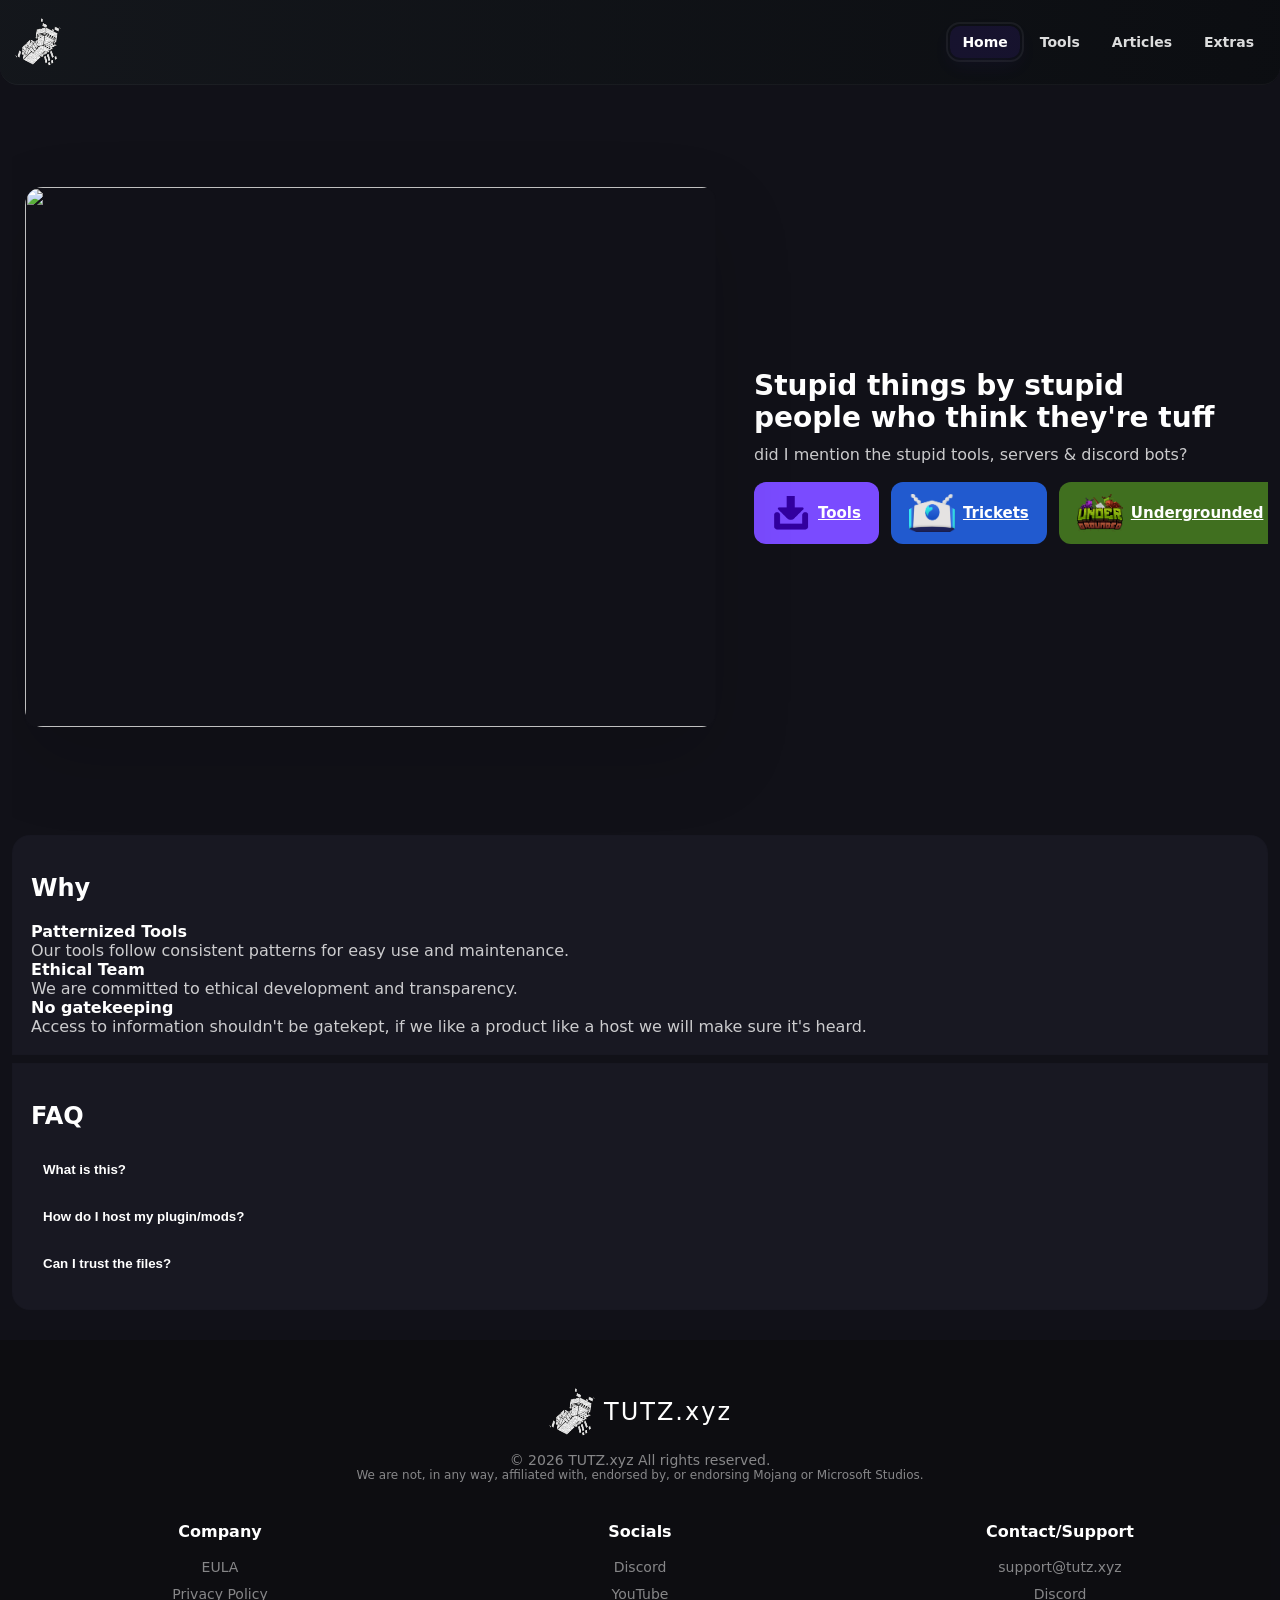
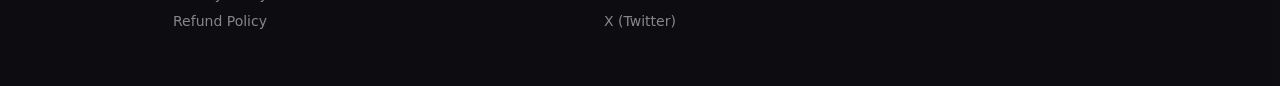
==== index.html @ 3083b808 "we pretend not to vibe code duhhhhhhhh" ====
<!doctype html>
<html lang="en">
<head>
  <meta charset="utf-8" />
  <meta name="viewport" content="width=device-width,initial-scale=1" />
  <title>TUTZ.xyz</title>
  <link rel="stylesheet" href="style.css">
  <link rel="icon" type="image/x-icon" href="img/want.png">
  <script type="importmap">
  {
    "imports": {}
  }
  </script>
</head>
<body>
  <div id="app">
    <nav class="nav">
      <a href="index.html"><img src="/img/wtv8.png" alt="Logo" style="width: 48px; height: 48px;"></a>
      <div class="nav-links">
        <a class="nav-link active" href="index.html">Home</a>
        <a class="nav-link" href="tools.html">Tools</a>
        <a class="nav-link" href="articles.html">Articles</a>
        <a class="nav-link" href="extras.html">Extras</a>
        <!-- Disabled until we get a better implementation in place, but keeping the button here for easy re-enabling once ready
        <button id="theme-toggle" class="theme-toggle" aria-pressed="false" title="Toggle theme">
          <svg width="14" height="14" viewBox="0 0 24 24" fill="none" aria-hidden="true"><path d="M21 12.79A9 9 0 1111.21 3 7 7 0 0021 12.79z" fill="currentColor"/></svg>
        </button> -->
      </div>
    </nav>

    <main class="main">
      <section id="hero-splash" class="splash">
        <div class="splash-inner">
        <div class="splash-media" role="img" aria-label="Showcase image">
          <img src="img/background.png" alt="" style="width:1500px;height:540px;object-fit:cover;object-position:center">
          <div class="splash-overlay"></div>
        </div>
          <div class="splash-text">
            <h1 class="slogan">Stupid things by stupid people who think they're tuff</h1>
            <p class="slogan-sub">did I mention the stupid tools, servers & discord bots?</p>
            <div class="splash-actions">
              <a id="jump-to-search" class="btn btn--purple large" href="tools.html" aria-label="Browse tools"><img src="/img/tools.png" alt="Tools Logo" style="width: 38px; height: 38px; border-radius: 0px;">Tools</a>
              <a id="jump-to-trickets" class="btn btn--trickets large" href="trickets.html" aria-label="Trickets"><img src="/img/trickets.png" alt="Trickets Logo" style="width: 46px; height: 38px; border-radius: 0px;">Trickets</a>
              <a id="jump-to-undergrounded" class="btn btn--undergrounded large" href="undergrounded.html" aria-label="Undergrounded"><img src="/img/undergrounded_logo.png" alt="Undergrounded Logo" style="width: 46px; height: 38px; border-radius: 0px;">Undergrounded</a>
              <!--<a id="splash-arrow" class="arrow-down" href="tools.html" aria-hidden="true" title="Browse plugins">⌄</a> -->
            </div>
          </div>
        </div>
      </section>

      <section class="home-strip" aria-labelledby="home-features" style="width:100%;display:flex;justify-content:center;padding:18px">
        <div style="max-width:1400px;width:100%;display:grid;grid-template-columns:1fr;gap:8px">
          <div class="panel" style="padding:18px; border-radius: 18px 18px 0px 0px;">
            <h2 id="home-features">Why</h2>
            <div class="strong-points">
              <div class="point"><strong>Patternized Tools</strong><div class="muted">Our tools follow consistent patterns for easy use and maintenance.</div></div>
              <div class="point"><strong>Ethical Team</strong><div class="muted">We are committed to ethical development and transparency.</div></div>
              <div class="point"><strong>No gatekeeping</strong><div class="muted">Access to information shouldn't be gatekept, if we like a product like a host we will make sure it's heard.</div></div>
            </div>
          </div>

          <div class="panel faq" style="padding:18px; border-radius: 0px 0px 18px 18px;">
            <h2 id="home-features">FAQ</h2>
            <div class="faq-list">
              <div class="faq-item">
                <button class="faq-q" aria-expanded="false">What is this?</button>
                <div class="faq-a muted">A centralized webpage with tools for developing TUTZ.</div>
              </div>
              <div class="faq-item">
                <button class="faq-q" aria-expanded="false">How do I host my plugin/mods?</button>
                <div class="faq-a muted">As of now only official plugins & mods are supported.</div>
              </div>
              <div class="faq-item">
                <button class="faq-q" aria-expanded="false">Can I trust the files?</button>
                <div class="faq-a muted">We attempt to verify all plugins before they are published, but recommend checking the source and verifying checksums.</div>
              </div>
            </div>
          </div>
        </div>
      </section>

    </main>

  <footer style="background-color: #04040652; color: #fff; padding: 48px 20px; text-align: center;">
    <div style="max-width: 1200px; margin: 0 auto;">
      <div style="text-align: center; width: 100%; margin-bottom: 24px;">
        <div style="display: flex; align-items: center; justify-content: center; gap: 8px; margin-bottom: 16px;">
          <img src="/img/wtv8.png" alt="Logo" style="width: 48px; height: 48px;">
          <span style="font-size: 24px; letter-spacing: 2px; color: #fff;">TUTZ.xyz</span>
        </div>
        <div style="color: rgba(255, 255, 255, 0.5); font-size: 14px;">© 2026 TUTZ.xyz All rights reserved.</div>
        <div style="color: rgba(255, 255, 255, 0.5); font-size: 12px;">We are not, in any way, affiliated with, endorsed by, or endorsing Mojang or Microsoft Studios.</div>
      </div>

      <div style="display: flex;flex-wrap: nowrap;gap: 60px;text-align: center;align-content: stretch;flex-direction: row;">
        <div style="text-align: center; width: 100%;">
          <h3 style="margin-bottom: 16px; font-size: 16px; color: #fff;">Company</h3>
          <ul style="list-style: none; padding: 0; margin: 15px 0 0 0; text-align: center;">
            <li style="margin-bottom: 8px;"><a href="https://eula.tutz.xyz" style="color: rgba(255, 255, 255, 0.5); text-decoration: none; font-size: 14px;">EULA</a></li>
            <li style="margin-bottom: 8px;"><a href="https://eula.tutz.xyz" style="color: rgba(255, 255, 255, 0.5); text-decoration: none; font-size: 14px;">Privacy Policy</a></li>
            <li style="margin-bottom: 8px;"><a href="/legal/refund" style="color: rgba(255, 255, 255, 0.5); text-decoration: none; font-size: 14px;">Refund Policy</a></li>
          </ul>
        </div>
        
        <div style="text-align: center; width: 100%;">
          <h3 style="margin-bottom: 16px; font-size: 16px; color: #fff;">Socials</h3>
          <ul style="list-style: none; padding: 0; margin: 15px 0 0 0; text-align: center;">
            <li style="margin-bottom: 8px;"><a href="https://discord.tutz.xyz" style="color: rgba(255, 255, 255, 0.5); text-decoration: none; font-size: 14px;">Discord</a></li>
            <li style="margin-bottom: 8px;"><a href="https://www.youtube.com/@tutzxyz" style="color: rgba(255, 255, 255, 0.5); text-decoration: none; font-size: 14px;">YouTube</a></li>
            <li style="margin-bottom: 8px;"><a href="https://x.com/tutzxyz" style="color: rgba(255, 255, 255, 0.5); text-decoration: none; font-size: 14px;">X (Twitter)</a></li>
          </ul>
        </div>
        <div style="text-align: center; width: 100%;">
          <h3 style="margin-bottom: 16px; font-size: 16px; color: #fff;">Contact/Support</h3>
          <ul style="list-style: none; padding: 0; margin: 15px 0 0 0; text-align: center;">
            <!-- support@tutz.xyz -->
            <li style="margin-bottom: 8px;"><a href="mailto:support@tutz.xyz" style="color: rgba(255, 255, 255, 0.5); text-decoration: none; font-size: 14px;">support@tutz.xyz</a></li>
            <li style="margin-bottom: 8px;"><a href="https://discord.tutz.xyz" style="color: rgba(255, 255, 255, 0.5); text-decoration: none; font-size: 14px;">Discord</a></li>
          </ul>
        </div>
      </div>
    </div>
  </footer>

    <!-- plugin detail modal -->
    <div id="modal" class="modal" aria-hidden="true">
      <div class="modal-inner">
        <button id="modal-close" class="modal-close" aria-label="Close">✕</button>
        <div id="modal-body"></div>
      </div>
    </div>
  </div>

  <script type="module" src="app.js"></script>
  <script>
    // ensure FAQ buttons have accessible toggle behavior on the landing page
    document.addEventListener('DOMContentLoaded', () => {
      document.querySelectorAll('.faq-q').forEach(btn=>{
        const ans = btn.nextElementSibling;
        if(ans) ans.style.display = 'none';
        btn.addEventListener('click', ()=>{
          const expanded = btn.getAttribute('aria-expanded') === 'true';
          btn.setAttribute('aria-expanded', expanded ? 'false' : 'true');
          if(ans) ans.style.display = expanded ? 'none' : 'block';
        });
      });
    });
  </script>
</body>
</html>
---- style.css ----
body.light-mode {
	--bg: #111118;
	--panel: #181822;
	--text-main: #fff;
	--muted-text: rgba(255, 255, 255, 0.78);
	--card-bg: #11161b;
	--card-contrast-bg: #141922;
	--plugin-card-bg: #171724;
	--stroke: rgba(255, 255, 255, 0.06);
	--input-bg: rgba(0, 0, 0, 0.03);
	--input-border: rgba(255, 255, 255, 0.06);
	--purple-accent: #7a4bff;
	--focus-ring: rgba(122, 75, 255, 0.12);
}

body.dark-mode {
	--bg: #0a0a0e;
	--panel: #04040652;
	--text-main: #fff;
	--muted-text: rgba(255, 255, 255, 0.78);
	--card-bg: #11161b;
	--card-contrast-bg: #141922;
	--plugin-card-bg: #04040652;
	--stroke: rgba(255, 255, 255, 0.06);
	--input-bg: rgba(0, 0, 0, 0.03);
	--input-border: rgba(255, 255, 255, 0.06);
	--purple-accent: #7a4bff;
	--focus-ring: rgba(122, 75, 255, 0.12);
	/* --bg: #fff;
	--panel: #f4f4f8;
	--text-main: #181a20;
	--muted-text: #55606a;
	--card-bg: #f8fafd;
	--card-contrast-bg: #eaf3fb;
	--plugin-card-bg: #f0f6fa;
	--stroke: rgba(0,0,0,0.06);
	--input-bg: #fff;
	--input-border: #dcdfe2;
	--purple-accent: #ff9c4b;  /* Changed to orange 
	--orange-accent: #ff9c4b;
	--focus-ring: rgba(255,152,0,0.12);
	--line-height: 1.5; */
}

html,
body,
body {
	margin: 0;
	font-family: Inter, ui-sans-serif, system-ui, -apple-system, "Segoe UI", Roboto, Arial;
	background: var(--bg);
	color: var(--text-main);
	display: flex;
	flex-direction: column;
}

::-webkit-scrollbar {
	width: 5px
}

::-webkit-scrollbar-track {
	background: transparent
}

::-webkit-scrollbar-thumb {
	background: var(--purple-accent);
	border-radius: 12px;
	border: 1.5px solid #865ff3;
}

html {
	scrollbar-color: var(--purple-accent) #181a20;
}

.nav {
	height: 56px;
	display: flex;
	align-items: center;
	justify-content: space-between;
	padding: 14px;
	background: linear-gradient(90deg, rgba(20, 23, 28, 0.98), rgba(12, 14, 18, 0.98));
	border-bottom: 1px solid rgba(255, 255, 255, 0.04);
	position: sticky;
	backdrop-filter: blur(6px);
	border-radius: 0px 0px 18px 18px;
	z-index: 1000;
	top: 0;
	transition: 0.3s ease-out;
}

.nav.invisible {
	border-radius: 18px 18px 18px 18px;
	transform: scale(0);
}

body.dark-mode .nav {
	background: linear-gradient(90deg, #fff 0%, #eaf3fb 100%);
	border-bottom: 1px solid #dcdfe2;
}

body.dark-mode .plugin-card {
	background: var(--plugin-card-bg);
	color: #181a20;
	border: 1px solid #dcdfe2;
}
body.dark-mode .plugin-card .description {
	color: #000 !important;
}
body.dark-mode .plugin-card h4 {
	color: var(--orange-accent) !important;
}
body.dark-mode .plugin-card .tag {
	color: #000 !important;
}
body.dark-mode .plugin-card .tag::before {
	background: var(--orange-accent) !important;
}
body.dark-mode .plugin-card .icon {
	background: var(--orange-accent) !important;
}

img {
	display: block;
	height: auto;
	border-radius: 18px;
}

.logo {
	width: 54px;
	height: 54px;
	border-radius: 8px;
	/* background: linear-gradient(135deg, #1f2933, #0f1720); */
	background: transparent;
	display: flex;
	align-items: center;
	justify-content: center;
	font-weight: 700;
	color: #fff;
	font-size: 16px;
	/* box-shadow: 0 6px 18px rgba(0, 0, 0, 0.45) */
}

.nav-links {
	display: flex;
	gap: 8px;
	align-items: center
}

.nav-link {
	color: rgba(255, 255, 255, 0.86);
	text-decoration: none;
	padding: 8px 12px;
	border-radius: 10px;
	font-weight: 600;
	font-size: 14px;
	transition: all .12s ease;
	display: inline-flex;
	align-items: center;
	gap: 8px
}

.nav-link:hover {
	color: #fff;
	background: rgba(122, 75, 255, 0.06)
}

.nav-link.active {
	color: #fff;
	background: rgba(91, 43, 230, 0.12);
	box-shadow: 0 8px 20px rgba(91, 43, 230, 0.06);
	outline: 2px solid rgba(255, 255, 255, 0.06);
	outline-offset: 2px
}

/* Main layout */
.main {
	margin: 12px;
	display: flex;
	align-items: center;
	overflow: hidden;
	flex-direction: column;
	flex-wrap: nowrap;
}

/* Hero / splash */
/* Hero / splash */
.splash {
	position: relative;
	top: 0;
	left: 0;
	width: 100%;
	height: 80vh;
	display: flex;
	align-items: center;
	justify-content: center;
	padding: 12px;
	box-sizing: border-box;
}
.splash-inner {
	width: 100%;
	max-width: 1400px;
	display: grid;
	grid-template-columns: 1fr 520px;
	gap: 22px;
	align-items: center;
}

.splash-media {
	position: relative;
	width: 100%;
	height: 540px;
	border-radius: 14px;
	background-color: transparent;
	background-size: cover;
	background-position: center;
	box-shadow: 0 30px 80px rgba(0, 0, 0, 0.15);
	border: 1px solid rgba(0, 0, 0, 0.04);
	overflow: hidden;
}

.splash-overlay {
	position: relative;
	top: 0;
	left: 0;
	width: 100%;
	height: 100%;
	background: rgba(0, 0, 0, 0.4);
	pointer-events: none;
	z-index: 2;
}

.splash-text {
	padding: 20px 18px;
	display: flex;
	flex-direction: column;
	gap: 12px;
	align-items: flex-start
}

.slogan {
	font-size: 28px;
	margin: 0;
	color: var(--text-main);
	line-height: 1.12
}

.slogan-sub {
	margin: 0;
	color: var(--muted-text)
}

.splash-actions {
	display: flex;
	gap: 12px;
	align-items: center;
	margin-top: 6px
}

.btn.large {
	padding: 12px 18px;
	font-size: 15px;
	border-radius: 12px;
	display: inline-flex;
	align-items: center;
	gap: 8px
}

/* Arrow CTA */
/* Arrow CTA */
.arrow-down {
	background: transparent;
	border: 0;
	color: var(--muted-text);
	font-size: 28px;
	cursor: pointer;
	transition: transform .25s
}

.arrow-down:hover {
	transform: translateY(6px);
	color: var(--text-main)
}

/* Panels, cards */
/* Panels, cards, creators, FAQ, footer, buttons, modal, marketplace, search, filters, results, plugin cards, tags, pagination, helpers */
.panel {
	padding: 12px;
	border-radius: 18px;
	background: var(--panel);
	border: 1px solid rgba(0, 0, 0, 0.04)
}

.creator {
	display: flex;
	gap: 10px;
	align-items: center;
	padding: 8px;
	border-radius: 10px;
	background: var(--card-contrast-bg);
	border: 1px solid rgba(0, 0, 0, 0.04)
}

.creator .avatar {
	width: 40px;
	height: 40px;
	border-radius: 8px;
	background: var(--purple-accent);
	display: inline-block
}

.faq .faq-item {
	border-radius: 10px;
	overflow: hidden;
	margin-bottom: 8px;
	background: transparent
}

.faq-q {
	width: 100%;
	text-align: left;
	background: transparent;
	border: 0;
	padding: 12px;
	font-weight: 700;
	color: var(--text-main);
	cursor: pointer;
	display: flex;
	align-items: center;
	justify-content: space-between;
	gap: 12px;
	transition: background .12s ease, color .12s ease;
}

.faq-q[aria-expanded="true"] {
	background: rgba(122, 75, 255, 0.06);
	color: var(--text-main)
}

.faq-a {
	padding: 12px;
	border-top: 1px solid var(--stroke);
	display: none;
	color: var(--muted-text);
	font-size: 14px;
	background: transparent
}

.footer {
	height: 56px;
	display: flex;
	align-items: center;
	justify-content: center;
	color: var(--muted-text);
	font-size: 13px;
	border-top: 1px solid rgba(0, 0, 0, 0.04)
}

.btn {
	padding: 8px 12px;
	border-radius: 10px;
	border: 0;
	background: transparent;
	color: var(--muted-text);
	cursor: pointer
}

.btn.btn--trickets {
	background: #215acf;
	color: #fff;
	font-weight: 700;
}

.btn.btn--undergrounded {
	background: #406F1F;
	color: #fff;
	font-weight: 700;
}

body.dark-mode .btn--purple {
	background: var(--orange-accent);
	color: #fff;
	font-weight: 700;
}

.btn.icon {
	width: 42px;
	height: 42px;
	padding: 0;
	display: inline-flex;
	align-items: center;
	justify-content: center;
	border-radius: 10px;
	color: var(--purple-accent)
}

.btn.icon svg {
	stroke: currentColor;
	fill: none
}

.modal {
	position: fixed;
	inset: 0;
	display: none;
	align-items: center;
	justify-content: center;
	background: rgba(0, 0, 0, 0.6);
	z-index: 40
}

.modal[aria-hidden="false"] {
	display: flex
}

.modal-inner {
	background: var(--panel);
	padding: 16px;
	border-radius: 12px;
	/*min-width: 320px;
	max-width: 720px;
	max-height: 80vh; */
	overflow: auto;
	box-shadow: 0 10px 40px rgba(0, 0, 0, 0.15)
}

.modal-close {
	position: absolute;
	right: 18px;
	top: 18px;
	background: transparent;
	border: 0;
	color: var(--muted-text);
	font-size: 18px;
	cursor: pointer
}

.search-panel {
	padding: 12px;
	border-radius: 12px;
	background: var(--panel);
	border: 1px solid var(--input-border)
}

.search-row {
	display: flex;
	gap: 8px;
	align-items: center
}

.search-row input,
.filters input,
.filters select {
	background: var(--input-bg);
	border: 1px solid var(--input-border);
	color: var(--text-main);
	padding: 10px 12px;
	border-radius: 10px;
	outline: none;
	font-size: 14px;
	transition: box-shadow .12s ease, border-color .12s ease;
	-webkit-appearance: none;
	appearance: none
}

body.light-mode .search-row input,
body.light-mode .filters input,
body.light-mode .filters select {
	background: var(--input-bg);
	color: #fff;
	border: 1px solid var(--input-border);
}
body.dark-mode .search-row input,
body.dark-mode .filters input,
body.dark-mode .filters select {
  background: #fff;
  color: #181a20;
  border: 1px solid var(--input-border);
}

.search-row input::placeholder,
.filters input::placeholder {
	color: var(--purple-accent)
}
body.light-mode .search-row input::placeholder,
body.light-mode .filters input::placeholder {
	color: #cdc4d6;
	opacity: 1;
}
body.dark-mode .search-row input::placeholder,
body.dark-mode .filters input::placeholder {
	color: #181a20;
	opacity: 1;
}

.search-row input:focus,
.filters select:focus,
.filters input:focus {
	box-shadow: 0 6px 18px var(--focus-ring);
	border-color: var(--purple-accent)
}

.filters {
	display: flex;
	flex-wrap: wrap;
	gap: 10px;
	margin-top: 12px
}

.filters label {
	display: flex;
	align-items: center;
}
body.light-mode .filters label {
	color: #cdc4d6;
}
body.dark-mode .filters label {
  color: #181a20;
	gap: 8px;
	color: var(--text-main);
	font-weight: 600;
	font-size: 13px
}

.filters label select,
.filters label input {
	min-width: 120px
}

.filters label input {
	padding: 8px 10px
}

#plugins-list.grid {
	display: grid;
	grid-template-columns: repeat(2, minmax(0, 1fr));
	gap: 2rem;
	margin-top: 6px;
	align-items: start;
	justify-items: stretch
}

#blogs-list.grid {
	display: grid;
	gap: 1rem;
	align-items: start;
	justify-items: stretch
}

.plugin-card {
	background: var(--plugin-card-bg);
	border: 1px solid var(--stroke);
	padding: 16px;
	border-radius: 14px;
	box-shadow: 0 8px 20px rgba(0, 0, 0, 0.12);
	display: flex;
	gap: 16px;
	align-items: flex-start;
	min-height: 220px;
	width: 100%;
	max-width: 100%;
	font-size: 1rem;
	line-height: 1.5;
	overflow: hidden;
	color: var(--text-main);
	position: relative;
}

.plugin-card {
	background: var(--plugin-card-bg);
	border: 1px solid var(--stroke);
	padding: 16px;
	border-radius: 14px;
	box-shadow: 0 8px 20px rgba(0, 0, 0, 0.12);
	display: flex;
	gap: 16px;
	align-items: flex-start;
	min-height: 220px;
	width: 100%;
	max-width: 100%;
	font-size: 1rem;
	line-height: 1.5;
	overflow: hidden;
	color: var(--text-main);
	position: relative;
}

.plugin-card .card-header {
	display: flex;
	align-items: center;
	justify-content: space-between;
	gap: 12px
}

.plugin-card h4 {
	margin: 0;
	font-size: 1.15rem;
	line-height: 1.3;
	color: var(--purple-accent);
	white-space: normal;
	max-width: 560px;
	word-break: break-word
}

.plugin-card .author-row {
	display: flex;
	flex-direction: column;
	gap: 4px
}

.plugin-card .author-row .author-link {
	color: var(--purple-accent);
	font-weight: 700;
	text-decoration: none
}

.plugin-card .plugin-id {
	color: rgba(255, 255, 255, 0.85);
	font-size: 0.875rem
}

.plugin-card .tags-wrap {
	height: 25px;
	display: flex;
	gap: 8px;
	align-items: center;
	width: 220px;
	overflow: hidden
}

.plugin-card .description {
	color: rgba(255, 255, 255, 0.9);
	font-size: 1rem;
	line-height: 1.5;
	max-height: 80px;
	overflow: auto;
	width: 100%;
	display: block;
	word-break: break-word
}

.plugin-card:focus-within,
.plugin-card.selected {
	border: 2px solid rgba(91, 43, 230, 0.9);
	box-shadow: 0 12px 36px rgba(91, 43, 230, 0.08)
}

.plugin-card .card-actions {
	display: flex;
	gap: 8px;
	align-items: center;
	justify-content: flex-end;
	margin-top: auto
}

.plugin-card .btn {
	padding: 8px 10px;
	border-radius: 10px;
	color: #fff
}

.plugin-card .btn--purple {
	padding: 8px 12px;
	background: var(--purple-accent);
	color: #fff;
	font-weight: 700
}

.plugin-card .btn.source {
	background: #6b6f76;
	color: #fff;
	border: 1px solid rgba(255, 255, 255, 0.06)
}

.plugin-card .tag {
	border-radius: 999px;
	display: inline-flex;
	align-items: center;
	gap: 6px;
	padding: 4px 8px;
	background: rgba(255, 255, 255, 0.08);
	color: #fff
}

.plugin-card .tag::before {
	content: '';
	width: 8px;
	height: 8px;
	background: #fff;
	border-radius: 50%;
	flex: 0 0 8px;
	opacity: 0.85;
	box-shadow: 0 1px 0 rgba(0, 0, 0, 0.2) inset
}

.pagination {
	display: flex;
	gap: 8px;
	align-items: center;
	justify-content: center;
	margin-top: 12px
}

.page-btn {
	background: transparent;
	border: 1px solid var(--input-border);
	color: var(--muted-text);
	padding: 8px 10px;
	border-radius: 8px;
	cursor: pointer
}

.page-btn.active {
	background: var(--purple-accent);
	color: #fff;
	border-color: transparent;
	box-shadow: 0 10px 30px rgba(122, 75, 255, 0.08)
}

.muted {
	color: var(--muted-text)
}

.small-muted {
	color: var(--muted-text);
	font-size: 13px
}

/* Creators */
.creators-list {
	display: flex;
	flex-direction: column;
	gap: 10px
}

.creator {
	display: flex;
	gap: 10px;
	align-items: center;
	padding: 8px;
	border-radius: 10px;
	background: var(--card-contrast);
	border: 1px solid rgba(0, 0, 0, 0.04)
}

.creator .avatar {
	width: 40px;
	height: 40px;
	border-radius: 8px;
	background: var(--purple-accent);
	display: inline-block
}

/* FAQ styles */
.faq .faq-item {
	border-radius: 10px;
	overflow: hidden;
	margin-bottom: 8px;
	background: transparent
}

.faq-q {
	width: 100%;
	text-align: left;
	background: transparent;
	border: 0;
	padding: 12px;
	font-weight: 700;
	color: var(--text-main);
	cursor: pointer;
	display: flex;
	align-items: center;
	justify-content: space-between;
	gap: 12px;
	transition: background .12s ease, color .12s ease;
}

.faq-q[aria-expanded="true"] {
	background: rgba(122, 75, 255, 0.06);
	color: var(--text-main)
}

.faq-a {
	padding: 12px;
	border-top: 1px solid var(--stroke);
	display: none;
	color: var(--muted-text);
	font-size: 14px;
	background: transparent;
}

/* Footer */
.footer {
	height: 56px;
	display: flex;
	align-items: center;
	justify-content: center;
	color: var(--muted);
	font-size: 13px;
	border-top: 1px solid rgba(0, 0, 0, 0.04)
}

/* Buttons */
.btn {
	padding: 8px 12px;
	border-radius: 10px;
	border: 0;
	background: transparent;
	color: var(--muted);
	cursor: pointer
}

.btn--purple {
	background: var(--purple-accent);
	color: #fff;
	font-weight: 700
}

/* Orange button for dark-mode (white background) */
body.dark-mode .btn--orange {
	background: var(--orange-accent);
	color: #fff;
	font-weight: 700;
}

.btn.icon {
	width: 42px;
	height: 42px;
	padding: 0;
	display: inline-flex;
	align-items: center;
	justify-content: center;
	border-radius: 10px;
	color: var(--purple-accent)
}

.btn.icon svg {
	stroke: currentColor;
	fill: none
}

/* Modal */
.modal {
	position: fixed;
	inset: 0;
	display: none;
	align-items: center;
	justify-content: center;
	background: rgba(0, 0, 0, 0.6);
	z-index: 40
}

.modal[aria-hidden="false"] {
	display: flex
}

.modal-inner {
	background: var(--panel);
	padding: 12px;
	border-radius: 12px;
	/*min-width: 320px;
	max-width: 720px;
	max-height: 80vh;*/
	overflow: auto;
	box-shadow: 0 10px 40px rgba(0, 0, 0, 0.15)
}

.modal-close {
	position: absolute;
	right: 18px;
	top: 18px;
	background: transparent;
	border: 0;
	color: var(--muted);
	font-size: 18px;
	cursor: pointer
}

/* Marketplace layout: left column and responsive adjustments */
#market {
	width: 100%;
	display: flex;
	gap: 18px;
	align-items: flex-start
}

.market-left {
	flex: 1;
	display: flex;
	flex-direction: column;
	gap: 12px;
	padding: 0 2rem;
}

/* Search panel */
.search-panel {
	padding: 12px;
	border-radius: 12px;
	background: var(--panel);
	border: 1px solid var(--input-border)
}

.search-row {
	display: flex;
	gap: 8px;
	align-items: center
}

/* target plain inputs as well as typed inputs so search and provider fields receive styles */
.search-row input,
.search-row input[type="search"],
.filters input,
.filters select {
	background: var(--input-bg);
	border: 1px solid var(--input-border);
	color: var(--text-main);
	padding: 10px 12px;
	border-radius: 10px;
	outline: none;
	font-size: 14px;
	transition: box-shadow .12s ease, border-color .12s ease;
	-webkit-appearance: none;
	appearance: none;
}

.search-row input::placeholder,
.filters input::placeholder {
	color: rgba(9, 18, 26, 0.45)
}

/* darker placeholder for default (light) page */
.search-row input:focus,
.filters select:focus,
.filters input:focus {
	box-shadow: 0 6px 18px var(--focus-ring);
	border-color: var(--purple-accent);
}

/* Search button (kept accessible) */
#search-btn {
	min-width: 84px;
	display: inline-flex;
	align-items: center;
	justify-content: center;
	padding: 10px 12px;
	font-weight: 700
}

/* Filters layout */
.filters {
	display: flex;
	flex-wrap: wrap;
	gap: 10px;
	margin-top: 12px
}

.filters label {
	display: flex;
	align-items: center;
	gap: 8px;
	color: var(--accent-text);
	font-weight: 600;
	font-size: 13px
}

.filters label select,
.filters label input {
	min-width: 120px
}

.filters label input {
	padding: 8px 10px
}

/* Results header and controls */
#plugins-controls {
	display: flex;
	align-items: center;
	justify-content: space-between;
	gap: 12px
}

#results-count {
	color: var(--muted);
	font-weight: 600
}

/* Plugins grid */
#plugins-list.grid {
	display: grid;
	grid-template-columns: repeat(2, minmax(0, 1fr));
	gap: 2rem;
	margin-top: 6px;
	align-items: start;
	justify-items: stretch
}

.plugin-card {
	background: var(--plugin-card-bg);
	/* solid darker neutral card */
	border: 1px solid var(--stroke);
	padding: 16px;
	border-radius: 14px;
	box-shadow: 0 8px 20px rgba(0, 0, 0, 0.12);
	display: flex;
	gap: 16px;
	align-items: flex-start;
	min-height: 220px;
	width: 100%;
	/*max-width: 100%;*/
	font-size: 1rem;
	line-height: 1.5;
	overflow: hidden;
	color: #ffffff;
	/* ensure text in plugin boxes is white */
	position: relative;
}

.plugin-card .icon {
	width: 64px;
	height: 64px;
	border-radius: 50%;
	/* make icon round */
	object-fit: cover;
	background-color: var(--plugin-card-bg);
}

.plugin-card .card-content {
	display: flex;
	flex-direction: column;
	gap: 8px;
	flex: 1 1 auto;
	min-width: 0;
	overflow: hidden;
}

.plugin-card .card-header {
	display: flex;
	align-items: center;
	justify-content: space-between;
	gap: 12px;
}

.plugin-card h4 {
	margin: 0;
	font-size: 1.15rem;
	/* slightly bigger */
	line-height: 1.3;
	color: var(--purple-accent);
	/* make title purple */
	white-space: normal;
	/* allow wrapping instead of truncation */
	overflow: visible;
	text-overflow: unset;
	/*max-width: 560px;*/
	word-break: break-word;
}

.plugin-card .author-row {
	display: flex;
	flex-direction: column;
	gap: 4px
}

.plugin-card .author-row .author-link {
	color: var(--purple-accent);
	font-weight: 700;
	text-decoration: none
}

.plugin-card .plugin-id {
	color: rgba(255, 255, 255, 0.85);
	font-size: 0.875rem
}

.plugin-card .tags-wrap {
	height: 25px;
	display: flex;
	gap: 8px;
	align-items: center;
	width: 220px;
	/* reduced to fit new card width */
	overflow: hidden;
}

.plugin-card .description {
	color: rgba(255, 255, 255, 0.9);
	font-size: 1rem;
	line-height: 1.5;
	max-height: 80px;
	overflow: auto;
	width: 100%;
	display: block;
	word-break: break-word;
}

/* focus / selection stroke for plugin cards */
.plugin-card:focus-within,
.plugin-card.selected {
	border: 2px solid rgba(91, 43, 230, 0.9);
	/* purple stroke on selection */
	box-shadow: 0 12px 36px rgba(91, 43, 230, 0.08);
}

/* icon solid color (no gradient) */
.plugin-card .icon {
	background: var(--purple-accent);
}

.plugin-card .card-actions {
	display: flex;
	gap: 8px;
	align-items: center;
	justify-content: flex-end;
	margin-top: auto;
}

/* Plugin card actions: give buttons visible color */
.plugin-card .btn {
	padding: 8px 10px;
	border-radius: 10px;
	color: #fff
}

.plugin-card .btn--purple {
	padding: 8px 12px;
	background: var(--purple-accent);
	color: #fff;
	font-weight: 700
}

.plugin-card .btn.source {
	background: #6b6f76;
	color: #fff;
	border: 1px solid rgba(255, 255, 255, 0.06)
}

/* round marker for tags */
.plugin-card .tag {
	border-radius: 999px;
	display: inline-flex;
	align-items: center;
	gap: 6px;
	padding: 4px 8px;
	background: rgba(255, 255, 255, 0.08);
	color: #fff;
}

.plugin-card .tag::before {
	content: '';
	width: 8px;
	height: 8px;
	background: #fff;
	border-radius: 50%;
	flex: 0 0 8px;
	opacity: 0.85;
	box-shadow: 0 1px 0 rgba(0, 0, 0, 0.2) inset;
}

/* Pagination */
.pagination {
	display: flex;
	gap: 8px;
	align-items: center;
	justify-content: center;
	margin-top: 12px
}

.page-btn {
	background: transparent;
	border: 1px solid var(--input-border);
	color: var(--muted);
	padding: 8px 10px;
	border-radius: 8px;
	cursor: pointer
}

.page-btn.active {
	background: var(--purple-accent);
	color: #fff;
	border-color: transparent;
	box-shadow: 0 10px 30px rgba(122, 75, 255, 0.08)
}

/* small helpers */
.muted {
	color: var(--muted-text)
}

.small-muted {
	color: var(--muted-text);
	font-size: 13px
}


/* Dark theme tweaks and overrides */
body.light-mode .nav {
	background: linear-gradient(90deg, rgba(20, 23, 28, 0.98), rgba(12, 14, 18, 0.98));
	border-bottom-color: rgba(255, 255, 255, 0.04);
}

body.light-mode .logo {
	/* background: linear-gradient(135deg, #1f2933, #0f1720); */
	background: transparent;
	color: #fff;
}

body.light-mode .nav-link {
	color: rgba(255, 255, 255, 0.86);
}

body.light-mode .nav-link:hover {
	background: rgba(122, 75, 255, 0.06);
	color: #fff;
}

body.light-mode .nav-link.active {
	color: #fff;
	background: rgba(91, 43, 230, 0.12);
	box-shadow: 0 8px 20px rgba(91, 43, 230, 0.06);
	outline: 2px solid rgba(255, 255, 255, 0.06);
	outline-offset: 2px;
}

.btn.icon {
	color: #dcd7ff
}

#search-btn {
	border-color: var(--plugin-card-bg)
}

.theme-toggle {
	display: inline-flex;
	align-items: center;
	gap: 8px;
	padding: 8px 10px;
	border-radius: 10px;
	background: transparent;
	border: 1px solid rgba(255, 255, 255, 0.04);
	color: inherit;
	cursor: pointer;
	font-weight: 700
}

.theme-toggle svg {
	opacity: .95
}


/* Default select/option styling for all themes */

select,
option {
	font-family: inherit;
	font-size: 1rem;
	color: inherit;
	background: inherit;
	border-radius: 6px;
	border: 1px solid var(--input-border, #ccc);
	padding: 8px 10px;
	outline: none;
	box-sizing: border-box
}

select:focus {
	border-color: var(--purple-accent, #7a4bff);
	box-shadow: 0 0 0 2px var(--focus-ring, rgba(122, 75, 255, 0.12))
}
body.light-mode select,
body.light-mode option {
	color: #fff;
	background: #181a20;
	border: 1px solid var(--input-border);
}
body.dark-mode select,
body.dark-mode option {
	color: #181a20;
	background: #fff;
	border: 1px solid var(--input-border);
}

@media (max-width: 980px) {
	.splash-inner {
		grid-template-columns: 1fr;
		gap: 20px;
	}

	.splash-media {
		height: 16vh;
	}

	.splash-text {
		align-items: flex-start;
		text-align: left;
	}

	#plugins-list.grid {
		grid-template-columns: repeat(auto-fill, minmax(220px, 1fr));
	}

	.filters {
		gap: 8px;
	}
}

@media (max-width: 600px) {
	.logo {
		width: 54px;
		height: 54px;
	}

	.nav-link {
		padding: 8px;
	}

	.search-row {
		flex-direction: column;
		align-items: stretch;
	}

	#search-btn {
		width: 100%;
	}

	.filters {
		flex-direction: column;
	}

	.filters label {
		width: 100%;
	}
}
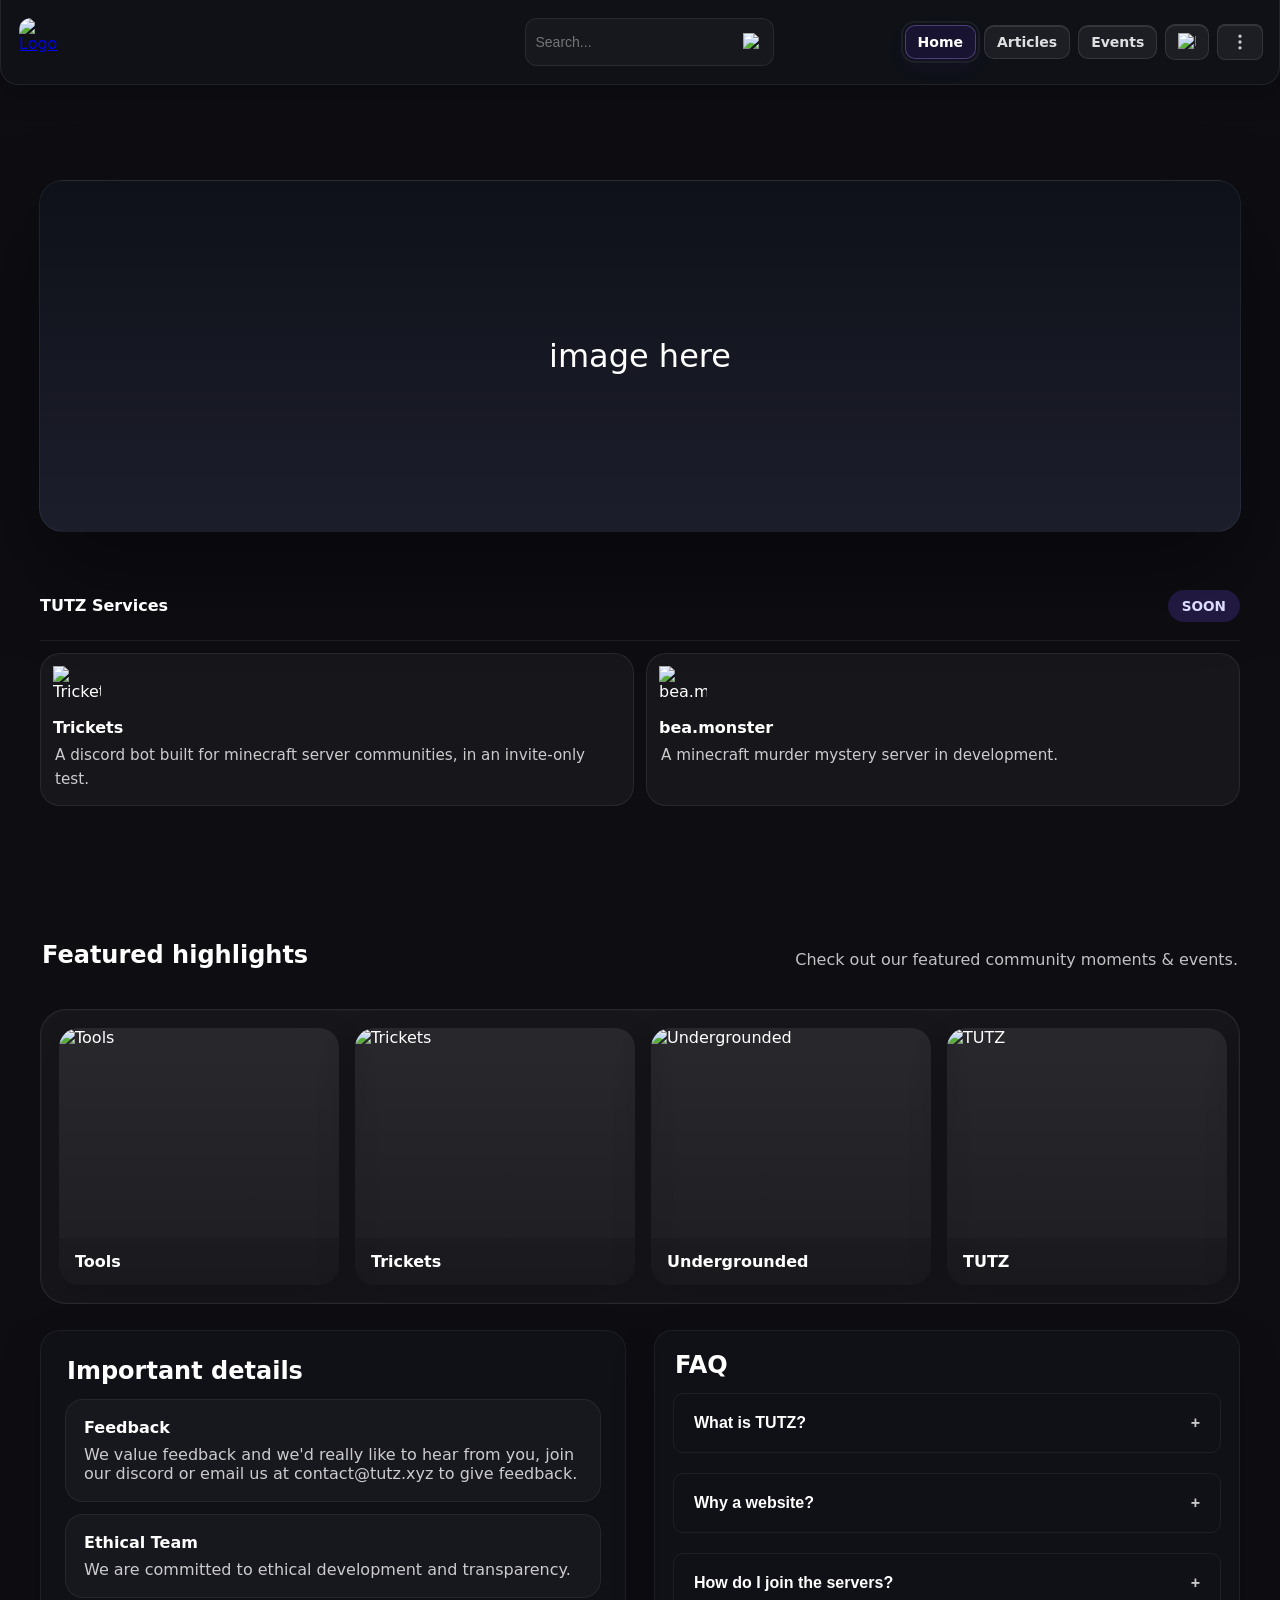
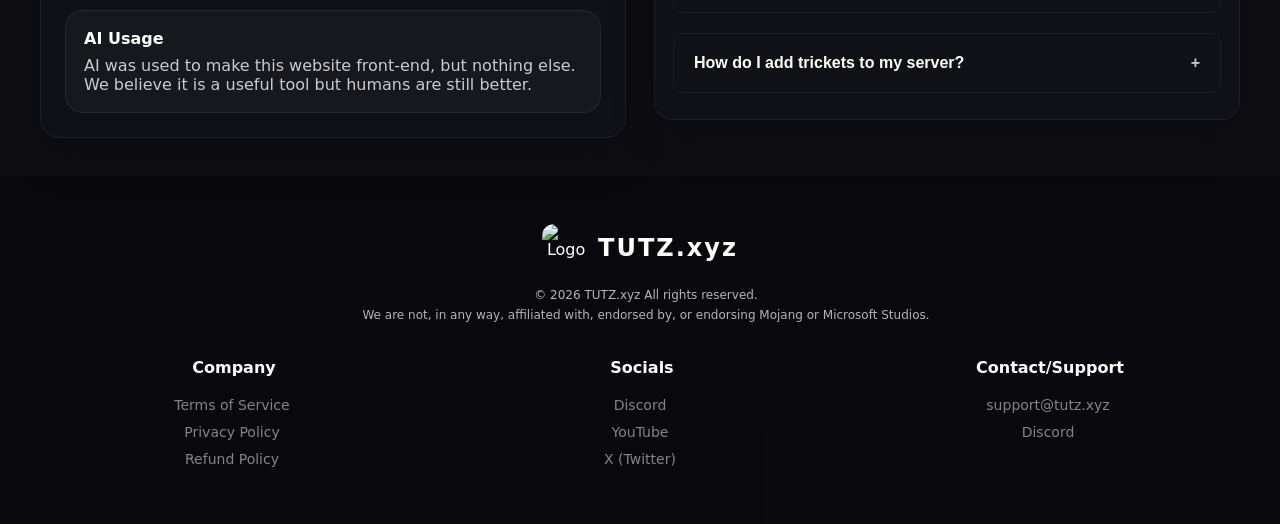
==== commit 5b18d33a: "replace images with placeholders" ====
--- a/index.html
+++ b/index.html
@@ -3,76 +3,140 @@
 <head>
   <meta charset="utf-8" />
   <meta name="viewport" content="width=device-width,initial-scale=1" />
-  <title>TUTZ.xyz</title>
+  <title>INEPTE</title>
   <link rel="stylesheet" href="style.css">
-  <link rel="icon" type="image/x-icon" href="img/want.png">
+  <link rel="icon" type="image/x-icon" href="https://placehold.co/32x32">
   <script type="importmap">
   {
     "imports": {}
   }
   </script>
 </head>
-<body>
+<body class="light-mode">
   <div id="app">
-    <nav class="nav">
-      <a href="index.html"><img src="/img/wtv8.png" alt="Logo" style="width: 48px; height: 48px;"></a>
-      <div class="nav-links">
-        <a class="nav-link active" href="index.html">Home</a>
-        <a class="nav-link" href="tools.html">Tools</a>
-        <a class="nav-link" href="articles.html">Articles</a>
-        <a class="nav-link" href="extras.html">Extras</a>
-        <!-- Disabled until we get a better implementation in place, but keeping the button here for easy re-enabling once ready
-        <button id="theme-toggle" class="theme-toggle" aria-pressed="false" title="Toggle theme">
-          <svg width="14" height="14" viewBox="0 0 24 24" fill="none" aria-hidden="true"><path d="M21 12.79A9 9 0 1111.21 3 7 7 0 0021 12.79z" fill="currentColor"/></svg>
-        </button> -->
-      </div>
-    </nav>
+    <nav class="nav"><button type="button" class="mobile-nav-toggle" aria-label="Toggle navigation" aria-expanded="false"><span></span><span></span><span></span></button>
+        <div class="navbar-left">
+          <a class="nav-brand" href="index.html"><img class="site-logo" src="https://placehold.co/48x48" alt="Logo"></a>
+        </div>
+          <div class="navbar-center">
+            <div class="search-bar nav-search" style="width: 100%; gap: 8px; padding: 8px;">
+                  <input id="nav-search" type="text" placeholder="Search..." aria-label="Search">
+                  <button id="nav-search-btn" aria-label="Search">
+                    <img width="18" height="18" src="https://placehold.co/18x18" alt="Search" aria-hidden="true"></img>
+                  </button>
+            <div id="nav-search-dropdown" class="search-dropdown hidden">
+        <div class="search-dropdown-content">
+          <div class="search-tab-list">
+            <button type="button" class="search-tab-button active" data-search-type="all">All</button>
+            <button type="button" class="search-tab-button" data-search-type="articles">Articles</button>
+            <button type="button" class="search-tab-button" data-search-type="tools">Tools</button>
+            <button type="button" class="search-tab-button" data-search-type="users">Users</button>
+            <button type="button" class="search-tab-button" data-search-type="wiki">Wiki</button>
+          </div>
+          <div id="search-dropdown-results" class="search-dropdown-results">
+            <div class="muted" style="padding: 20px; text-align: center;">Type to search...</div>
+          </div>
+        </div>
+      </div></div>
+          </div>
+          <div class="navbar-right">
+            <div class="nav-links">
+              <a class="nav-link active" href="index.html">Home</a>
+              <a class="nav-link" href="articles.html">Articles</a>
+              <a class="nav-link" href="extras.html">Events</a>
+            </div>
+
+            <div class="auth-buttons">
+              <a href="/auth/discord" class="nav-link" id="login-btn" title="Login with Discord" style="display: flex;">
+                <img width="18" height="18" src="https://placehold.co/18x18" alt="Discord" aria-hidden="true"></img>
+              </a>
+              <a href="/logout" class="nav-link" id="logout-btn" style="display:none;" title="Logout">
+                <img width="18" height="18" src="https://placehold.co/18x18" alt="Logout" aria-hidden="true"></img>
+              </a>
+              <a href="/profile" class="nav-link" id="profile-btn" style="padding: 1px; display: none; margin-right: 31.33px;" title="Profile">
+                <img id="nav-profile-avatar" src="" alt="Profile" style="width: 32px;height: 32px;border-radius: 50%;">
+              </a>
+            </div>
+            <div class="nav-extras-menu"><button type="button" class="nav-extras-toggle" aria-label="More options" aria-expanded="false">
+        <svg width="20" height="20" viewBox="0 0 24 24" fill="none" stroke="currentColor" stroke-width="2" aria-hidden="true">
+          <circle cx="12" cy="5" r="1"></circle>
+          <circle cx="12" cy="12" r="1"></circle>
+          <circle cx="12" cy="19" r="1"></circle>
+        </svg>
+      </button>
+          </div>
+        </nav>
 
     <main class="main">
       <section id="hero-splash" class="splash">
         <div class="splash-inner">
-        <div class="splash-media" role="img" aria-label="Showcase image">
-          <img src="img/background.png" alt="" style="width:1500px;height:540px;object-fit:cover;object-position:center">
-          <div class="splash-overlay"></div>
-        </div>
-          <div class="splash-text">
-            <h1 class="slogan">Stupid things by stupid people who think they're tuff</h1>
-            <p class="slogan-sub">did I mention the stupid tools, servers & discord bots?</p>
-            <div class="splash-actions">
-              <a id="jump-to-search" class="btn btn--purple large" href="tools.html" aria-label="Browse tools"><img src="/img/tools.png" alt="Tools Logo" style="width: 38px; height: 38px; border-radius: 0px;">Tools</a>
-              <a id="jump-to-trickets" class="btn btn--trickets large" href="trickets.html" aria-label="Trickets"><img src="/img/trickets.png" alt="Trickets Logo" style="width: 46px; height: 38px; border-radius: 0px;">Trickets</a>
-              <a id="jump-to-undergrounded" class="btn btn--undergrounded large" href="undergrounded.html" aria-label="Undergrounded"><img src="/img/undergrounded_logo.png" alt="Undergrounded Logo" style="width: 46px; height: 38px; border-radius: 0px;">Undergrounded</a>
-              <!--<a id="splash-arrow" class="arrow-down" href="tools.html" aria-hidden="true" title="Browse plugins">⌄</a> -->
+          <div class="splash-media" aria-hidden="true">
+            <div class="splash-overlay"></div>
+            <span style="color: var(--text-main); font-size: 32px; z-index: 3; text-align: center;">image here</span>
+          </div>
+          <div class="hero-panel">
+            <div class="hero-panel-header">
+              <span>TUTZ Services</span>
+              <div class="hero-chip">SOON</div>
+            </div>
+            <div class="hero-feature-grid">
+              <div class="hero-feature-card">
+                <img src="https://placehold.co/400x400" alt="Trickets" />
+                <strong>Trickets</strong>
+                <p>A discord bot built for minecraft server communities, in an invite-only test.</p>
+              </div>
+              <div class="hero-feature-card">
+                <img src="https://placehold.co/400x400" alt="bea.monster" />
+                <strong>bea.monster</strong>
+                <p>A minecraft murder mystery server in development.</p>
+              </div>
+              </div>
             </div>
           </div>
         </div>
       </section>
 
-      <section class="home-strip" aria-labelledby="home-features" style="width:100%;display:flex;justify-content:center;padding:18px">
-        <div style="max-width:1400px;width:100%;display:grid;grid-template-columns:1fr;gap:8px">
-          <div class="panel" style="padding:18px; border-radius: 18px 18px 0px 0px;">
-            <h2 id="home-features">Why</h2>
+      <section class="home-carousel" aria-labelledby="featured-images">
+        <div class="page-container">
+          <div class="carousel-header">
+            <h2 id="featured-images">Featured highlights</h2>
+            <p class="carousel-description">Check out our featured community moments & events.</p>
+          </div>
+          <div class="image-carousel-shell">
+            <div class="image-scroller" id="main-image-scroller" aria-label="Featured images scroller"></div>
+          </div>
+        </div>
+      </section>
+
+      <section class="home-strip" aria-labelledby="home-features">
+        <div class="page-container split-panels" style="margin-bottom: 28px;">
+          <div class="panel">
+            <h2 id="home-features" style="margin-bottom: 12px;">Important details</h2>
             <div class="strong-points">
-              <div class="point"><strong>Patternized Tools</strong><div class="muted">Our tools follow consistent patterns for easy use and maintenance.</div></div>
+              <div class="point"><strong>Feedback</strong><div class="muted">We value feedback and we'd really like to hear from you, join our discord or email us at contact@tutz.xyz to give feedback.</div></div>
               <div class="point"><strong>Ethical Team</strong><div class="muted">We are committed to ethical development and transparency.</div></div>
-              <div class="point"><strong>No gatekeeping</strong><div class="muted">Access to information shouldn't be gatekept, if we like a product like a host we will make sure it's heard.</div></div>
-            </div>
-          </div>
-
-          <div class="panel faq" style="padding:18px; border-radius: 0px 0px 18px 18px;">
-            <h2 id="home-features">FAQ</h2>
+              <div class="point"><strong>AI Usage</strong><div class="muted">AI was used to make this website front-end, but nothing else. We believe it is a useful tool but humans are still better.</div></div>
+            </div>
+          </div>
+
+          <div class="panel faq faq-panel" style="margin-bottom: 28px;">
+            <h2 id="home-features" style="margin-bottom: 12px;">FAQ</h2>
             <div class="faq-list">
               <div class="faq-item">
-                <button class="faq-q" aria-expanded="false">What is this?</button>
-                <div class="faq-a muted">A centralized webpage with tools for developing TUTZ.</div>
-              </div>
-              <div class="faq-item">
-                <button class="faq-q" aria-expanded="false">How do I host my plugin/mods?</button>
-                <div class="faq-a muted">As of now only official plugins & mods are supported.</div>
-              </div>
-              <div class="faq-item">
-                <button class="faq-q" aria-expanded="false">Can I trust the files?</button>
-                <div class="faq-a muted">We attempt to verify all plugins before they are published, but recommend checking the source and verifying checksums.</div>
+                <button class="faq-q" aria-expanded="false">What is TUTZ?</button>
+                <div class="faq-a muted">TUTZ is a group of minecraft servers.</div>
+              </div>
+              <div class="faq-item">
+                <button class="faq-q" aria-expanded="false">Why a website?</button>
+                <div class="faq-a muted">The website was built to provide information, changelogs & an enhanced calendar.</div>
+              </div>
+              <div class="faq-item">
+                <button class="faq-q" aria-expanded="false">How do I join the servers?</button>
+                <div class="faq-a muted">All servers are still in development, their IP will be released in this page & they will have their own section in the website.</div>
+              </div>
+              <div class="faq-item">
+                <button class="faq-q" aria-expanded="false">How do I add trickets to my server?</button>
+                <div class="faq-a muted">Trickets is currently private, but you can email us at contact@tutz.xyz for more information & potentially a tryout.</div>
               </div>
             </div>
           </div>
@@ -81,57 +145,48 @@
 
     </main>
 
-  <footer style="background-color: #04040652; color: #fff; padding: 48px 20px; text-align: center;">
-    <div style="max-width: 1200px; margin: 0 auto;">
-      <div style="text-align: center; width: 100%; margin-bottom: 24px;">
-        <div style="display: flex; align-items: center; justify-content: center; gap: 8px; margin-bottom: 16px;">
-          <img src="/img/wtv8.png" alt="Logo" style="width: 48px; height: 48px;">
-          <span style="font-size: 24px; letter-spacing: 2px; color: #fff;">TUTZ.xyz</span>
-        </div>
-        <div style="color: rgba(255, 255, 255, 0.5); font-size: 14px;">© 2026 TUTZ.xyz All rights reserved.</div>
-        <div style="color: rgba(255, 255, 255, 0.5); font-size: 12px;">We are not, in any way, affiliated with, endorsed by, or endorsing Mojang or Microsoft Studios.</div>
+    <footer class="site-footer">
+      <div class="page-container site-footer-shell">
+        <div class="site-footer-brand">
+          <div class="site-footer-mark">
+            <img class="site-logo" src="https://placehold.co/48x48" alt="Logo">
+            <span class="site-footer-name">TUTZ.xyz</span>
+          </div>
+          <div class="footer-secondary-text">© 2026 TUTZ.xyz All rights reserved.</div>
+          <div class="footer-secondary-text">We are not, in any way, affiliated with, endorsed by, or endorsing Mojang or Microsoft Studios.</div>
+        </div>
+
+        <div class="footer-content">
+          <div class="footer-column">
+            <h3 class="footer-text">Company</h3>
+            <ul class="footer-link-list">
+              <li style="margin-bottom: 8px;"></li><a href="https://tos.tutz.xyz" class="footer-links">Terms of Service</a></li>
+              <li style="margin-bottom: 8px;"></li><a href="https://privacy.tutz.xyz" class="footer-links">Privacy Policy</a></li>
+              <li style="margin-bottom: 8px;"></li><a href="https://refund.tutz.xyz" class="footer-links">Refund Policy</a></li>
+            </ul>
+          </div>
+
+          <div class="footer-column">
+            <h3 class="footer-text">Socials</h3>
+            <ul class="footer-link-list">
+              <li><a href="https://discord.tutz.xyz" class="footer-links">Discord</a></li>
+              <li><a href="https://www.youtube.com/@tutzxyz" class="footer-links">YouTube</a></li>
+              <li><a href="https://x.com/tutzxyz" class="footer-links">X (Twitter)</a></li>
+            </ul>
+          </div>
+
+          <div class="footer-column">
+            <h3 class="footer-text">Contact/Support</h3>
+            <ul class="footer-link-list">
+              <li><a href="mailto:support@tutz.xyz" class="footer-links">support@tutz.xyz</a></li>
+              <li><a href="https://discord.tutz.xyz" class="footer-links">Discord</a></li>
+            </ul>
+          </div>
+        </div>
       </div>
-
-      <div style="display: flex;flex-wrap: nowrap;gap: 60px;text-align: center;align-content: stretch;flex-direction: row;">
-        <div style="text-align: center; width: 100%;">
-          <h3 style="margin-bottom: 16px; font-size: 16px; color: #fff;">Company</h3>
-          <ul style="list-style: none; padding: 0; margin: 15px 0 0 0; text-align: center;">
-            <li style="margin-bottom: 8px;"><a href="https://eula.tutz.xyz" style="color: rgba(255, 255, 255, 0.5); text-decoration: none; font-size: 14px;">EULA</a></li>
-            <li style="margin-bottom: 8px;"><a href="https://eula.tutz.xyz" style="color: rgba(255, 255, 255, 0.5); text-decoration: none; font-size: 14px;">Privacy Policy</a></li>
-            <li style="margin-bottom: 8px;"><a href="/legal/refund" style="color: rgba(255, 255, 255, 0.5); text-decoration: none; font-size: 14px;">Refund Policy</a></li>
-          </ul>
-        </div>
-        
-        <div style="text-align: center; width: 100%;">
-          <h3 style="margin-bottom: 16px; font-size: 16px; color: #fff;">Socials</h3>
-          <ul style="list-style: none; padding: 0; margin: 15px 0 0 0; text-align: center;">
-            <li style="margin-bottom: 8px;"><a href="https://discord.tutz.xyz" style="color: rgba(255, 255, 255, 0.5); text-decoration: none; font-size: 14px;">Discord</a></li>
-            <li style="margin-bottom: 8px;"><a href="https://www.youtube.com/@tutzxyz" style="color: rgba(255, 255, 255, 0.5); text-decoration: none; font-size: 14px;">YouTube</a></li>
-            <li style="margin-bottom: 8px;"><a href="https://x.com/tutzxyz" style="color: rgba(255, 255, 255, 0.5); text-decoration: none; font-size: 14px;">X (Twitter)</a></li>
-          </ul>
-        </div>
-        <div style="text-align: center; width: 100%;">
-          <h3 style="margin-bottom: 16px; font-size: 16px; color: #fff;">Contact/Support</h3>
-          <ul style="list-style: none; padding: 0; margin: 15px 0 0 0; text-align: center;">
-            <!-- support@tutz.xyz -->
-            <li style="margin-bottom: 8px;"><a href="mailto:support@tutz.xyz" style="color: rgba(255, 255, 255, 0.5); text-decoration: none; font-size: 14px;">support@tutz.xyz</a></li>
-            <li style="margin-bottom: 8px;"><a href="https://discord.tutz.xyz" style="color: rgba(255, 255, 255, 0.5); text-decoration: none; font-size: 14px;">Discord</a></li>
-          </ul>
-        </div>
-      </div>
-    </div>
-  </footer>
-
-    <!-- plugin detail modal -->
-    <div id="modal" class="modal" aria-hidden="true">
-      <div class="modal-inner">
-        <button id="modal-close" class="modal-close" aria-label="Close">✕</button>
-        <div id="modal-body"></div>
-      </div>
-    </div>
-  </div>
-
-  <script type="module" src="app.js"></script>
+    </footer>
+
+  <script src="app.js"></script>
   <script>
     // ensure FAQ buttons have accessible toggle behavior on the landing page
     document.addEventListener('DOMContentLoaded', () => {
@@ -147,4 +202,4 @@
     });
   </script>
 </body>
-</html>+</html>
--- a/style.css
+++ b/style.css
@@ -1,28 +1,41 @@
 body.light-mode {
-	--bg: #111118;
-	--panel: #181822;
+	--bg: #0d0d12;
+	--panel: rgba(24, 24, 34, 0.4);
 	--text-main: #fff;
 	--muted-text: rgba(255, 255, 255, 0.78);
-	--card-bg: #11161b;
-	--card-contrast-bg: #141922;
-	--plugin-card-bg: #171724;
+	--card-bg: rgba(17, 22, 27, 0.5);
+	--card-contrast-bg: rgba(20, 25, 34, 0.5);
+	--plugin-card-bg: rgba(23, 23, 36, 0.4);
 	--stroke: rgba(255, 255, 255, 0.06);
-	--input-bg: rgba(0, 0, 0, 0.03);
-	--input-border: rgba(255, 255, 255, 0.06);
+	--input-bg: rgba(255, 255, 255, 0.03);
+	--input-border: rgba(255, 255, 255, 0.08);
 	--purple-accent: #7a4bff;
 	--focus-ring: rgba(122, 75, 255, 0.12);
 }
 
+body.light-mode::before {
+	content: '';
+	position: fixed;
+	top: 0;
+	left: 0;
+	right: 0;
+	bottom: 0;
+	background: radial-gradient(circle at 20% 50%, rgba(122, 75, 255, 0.05) 0%, transparent 50%),
+	            radial-gradient(circle at 80% 80%, rgba(122, 75, 255, 0.03) 0%, transparent 50%);
+	pointer-events: none;
+	z-index: -1;
+}
+
 body.dark-mode {
-	--bg: #0a0a0e;
-	--panel: #04040652;
+	--bg: #09090d;
+	--panel: rgba(20, 20, 30, 0.35);
 	--text-main: #fff;
 	--muted-text: rgba(255, 255, 255, 0.78);
-	--card-bg: #11161b;
-	--card-contrast-bg: #141922;
-	--plugin-card-bg: #04040652;
+	--card-bg: rgba(15, 15, 25, 0.45);
+	--card-contrast-bg: rgba(18, 18, 28, 0.45);
+	--plugin-card-bg: rgba(15, 15, 25, 0.35);
 	--stroke: rgba(255, 255, 255, 0.06);
-	--input-bg: rgba(0, 0, 0, 0.03);
+	--input-bg: rgba(255, 255, 255, 0.02);
 	--input-border: rgba(255, 255, 255, 0.06);
 	--purple-accent: #7a4bff;
 	--focus-ring: rgba(122, 75, 255, 0.12);
@@ -42,6 +55,19 @@
 	--line-height: 1.5; */
 }
 
+body.dark-mode::before {
+	content: '';
+	position: fixed;
+	top: 0;
+	left: 0;
+	right: 0;
+	bottom: 0;
+	background: radial-gradient(circle at 20% 50%, rgba(122, 75, 255, 0.08) 0%, transparent 50%),
+	            radial-gradient(circle at 80% 80%, rgba(122, 75, 255, 0.04) 0%, transparent 50%);
+	pointer-events: none;
+	z-index: -1;
+}
+
 html,
 body,
 body {
@@ -51,45 +77,71 @@
 	color: var(--text-main);
 	display: flex;
 	flex-direction: column;
+	backdrop-filter: blur(0px);
+}
+
+body {
+	position: relative;
 }
 
 ::-webkit-scrollbar {
-	width: 5px
-}
-
+	width: 12px;
+	height: 12px;
+}
 ::-webkit-scrollbar-track {
-	background: transparent
-}
-
+	background: rgba(0, 0, 0, 0.1);
+	border-radius: 6px;
+}
 ::-webkit-scrollbar-thumb {
-	background: var(--purple-accent);
-	border-radius: 12px;
-	border: 1.5px solid #865ff3;
-}
-
+	background: linear-gradient(45deg, #7a4bff, #ff6b6b, #4ecdc4, #45b7d1);
+	border-radius: 6px;
+	box-shadow: 0 0 10px rgba(122, 75, 255, 0.5);
+}
+::-webkit-scrollbar-thumb:hover {
+	box-shadow: 0 0 15px rgba(122, 75, 255, 0.8);
+}
 html {
-	scrollbar-color: var(--purple-accent) #181a20;
-}
-
-.nav {
-	height: 56px;
-	display: flex;
-	align-items: center;
-	justify-content: space-between;
-	padding: 14px;
-	background: linear-gradient(90deg, rgba(20, 23, 28, 0.98), rgba(12, 14, 18, 0.98));
-	border-bottom: 1px solid rgba(255, 255, 255, 0.04);
-	position: sticky;
-	backdrop-filter: blur(6px);
-	border-radius: 0px 0px 18px 18px;
-	z-index: 1000;
-	top: 0;
-	transition: 0.3s ease-out;
-}
-
-.nav.invisible {
-	border-radius: 18px 18px 18px 18px;
-	transform: scale(0);
+	scrollbar-color: #7a4bff rgba(0, 0, 0, 0.1);
+}
+
+/* Markdown Table Styles */
+table {
+	width: 100%;
+	border-collapse: collapse;
+	margin: 20px 0;
+	font-size: 14px;
+	background: var(--bg-secondary);
+	border-radius: 8px;
+	overflow: hidden;
+	box-shadow: 0 4px 6px rgba(0, 0, 0, 0.1);
+}
+
+th, td {
+	padding: 12px 16px;
+	text-align: left;
+	border-bottom: 1px solid rgba(255, 255, 255, 0.1);
+}
+
+th {
+	background: linear-gradient(135deg, var(--purple-accent), var(--blue-accent));
+	color: white;
+	font-weight: 600;
+	text-transform: uppercase;
+	font-size: 12px;
+	letter-spacing: 0.5px;
+}
+
+td {
+	color: var(--text-primary);
+}
+
+tr:nth-child(even) {
+	background: rgba(255, 255, 255, 0.02);
+}
+
+tr:hover {
+	background: rgba(255, 255, 255, 0.05);
+	transition: background 0.2s ease;
 }
 
 body.dark-mode .nav {
@@ -119,9 +171,7 @@
 }
 
 img {
-	display: block;
 	height: auto;
-	border-radius: 18px;
 }
 
 .logo {
@@ -142,7 +192,198 @@
 .nav-links {
 	display: flex;
 	gap: 8px;
-	align-items: center
+	align-items: center;
+	flex-wrap: wrap;
+}
+
+.search-bar {
+	display: flex;
+	background: var(--input-bg);
+	border: 1px solid var(--input-border);
+	border-radius: 12px;
+}
+
+.search-dropdown {
+	position: absolute;
+	top: calc(100% + 8px);
+	left: 0;
+	right: 0;
+	background: var(--panel);
+	border: 1px solid var(--stroke);
+	border-radius: 16px;
+	box-shadow: 0 24px 60px rgba(0,0,0,0.25);
+	z-index: 1100;
+	overflow: hidden;
+	max-height: 60vh;
+}
+
+.search-dropdown.hidden {
+	display: none;
+}
+
+.search-dropdown-content {
+	display: flex;
+	flex-direction: column;
+}
+
+.search-dropdown-results {
+	overflow-y: auto;
+	max-height: 360px;
+	padding: 14px 0;
+}
+
+.search-dropdown .search-tab-list {
+	padding: 12px 16px 0;
+}
+
+.search-dropdown .search-tab-button {
+	border: 1px solid var(--stroke);
+	background: transparent;
+	color: var(--text-main);
+	border-radius: 999px;
+	padding: 10px 14px;
+	font-size: 14px;
+	cursor: pointer;
+	transition: background 0.16s, border-color 0.16s, color 0.16s;
+}
+
+.search-dropdown .search-tab-button.active {
+	background: rgba(122, 75, 255, 0.14);
+	border-color: rgba(122, 75, 255, 0.35);
+	color: var(--text-main);
+}
+
+.search-bar input {
+	background: transparent;
+	border: none;
+	color: var(--text-main);
+	font-size: 14px;
+	flex: 1;
+}
+
+.search-bar input:focus {
+	outline: none;
+}
+
+.search-results-list {
+	list-style: none;
+	margin: 0;
+	padding: 0;
+}
+
+.search-results-list li {
+	padding: 10px 16px;
+	border-bottom: 1px solid rgba(255,255,255,0.08);
+}
+
+.search-results-list li:last-child {
+	border-bottom: none;
+}
+
+.search-results-list li a {
+	color: var(--text-main);
+	text-decoration: none;
+	font-weight: 500;
+}
+
+.search-bar button {
+	background: none;
+	border: none;
+	color: var(--text-main);
+	cursor: pointer;
+	padding: 6px 4px;
+	font-size: 16px;
+	display: flex;
+	align-items: center;
+	justify-content: center;
+}
+
+.filter-button {
+	display: inline-flex;
+	align-items: center;
+	gap: 8px;
+	background: var(--input-bg);
+	border: 1px solid var(--input-border);
+	border-radius: 12px;
+	padding: 10px 14px;
+	color: var(--text-main);
+	cursor: pointer;
+	font-size: 14px;
+	margin-top: 16px;
+	transition: background 0.2s ease, transform 0.2s ease;
+}
+
+.filter-button:hover {
+	background: rgba(122, 75, 255, 0.08);
+}
+
+.filter-panel {
+	display: none;
+	grid-template-columns: repeat(auto-fit, minmax(180px, 1fr));
+	gap: 14px;
+	margin-top: 12px;
+	padding: 18px;
+	border: 1px solid var(--stroke);
+	border-radius: 14px;
+	background: var(--panel);
+}
+
+.filter-panel.open {
+	display: grid;
+}
+
+.filter-chip {
+	display: inline-flex;
+	align-items: center;
+	gap: 6px;
+	padding: 8px 12px;
+	border-radius: 999px;
+	background: rgba(122, 75, 255, 0.08);
+	color: var(--text-main);
+	border: 1px solid transparent;
+	cursor: pointer;
+	font-size: 13px;
+	transition: background 0.2s ease, transform 0.2s ease;
+}
+
+.filter-chip:hover {
+	background: rgba(122, 75, 255, 0.14);
+}
+
+.filter-chip.active {
+	background: rgba(122, 75, 255, 0.18);
+	border-color: rgba(122, 75, 255, 0.24);
+}
+
+input[type="checkbox"].styled-checkbox {
+	appearance: none;
+	-webkit-appearance: none;
+	display: inline-flex;
+	align-items: center;
+	justify-content: center;
+	width: 14px;
+	height: 14px;
+	min-width: 14px;
+	border-radius: 4px;
+	border: 1px solid var(--input-border);
+	background: var(--input-bg);
+	box-shadow: inset 0 0 0 1px rgba(255,255,255,0.03);
+	cursor: pointer;
+	transition: border-color 0.2s ease, box-shadow 0.2s ease, transform 0.2s ease, background 0.2s ease;
+}
+
+input[type="checkbox"].styled-checkbox:hover {
+	transform: translateY(-1px);
+	box-shadow: inset 0 0 0 1px rgba(255,255,255,0.16), 0 0 0 6px rgba(122, 75, 255, 0.12);
+}
+
+input[type="checkbox"].styled-checkbox:checked {
+	background: rgba(255, 255, 255, 0.14) url("data:image/svg+xml,%3Csvg xmlns='http://www.w3.org/2000/svg' viewBox='0 0 64 64'%3E%3Cpath d='M14 32L26 44L50 18' stroke='%237a4bff' stroke-width='8' stroke-linecap='round' stroke-linejoin='round' fill='none'/%3E%3C/svg%3E") no-repeat center / 10px 10px;
+	border-color: rgba(255, 255, 255, 0.34);
+}
+
+input[type="checkbox"].styled-checkbox:checked:hover {
+	box-shadow: inset 0 0 0 1px rgba(255, 255, 255, 0.2), 0 0 0 6px rgba(122, 75, 255, 0.16);
 }
 
 .nav-link {
@@ -199,41 +440,42 @@
 	width: 100%;
 	max-width: 1400px;
 	display: grid;
-	grid-template-columns: 1fr 520px;
-	gap: 22px;
-	align-items: center;
+	grid-template-columns: 1fr;
+	gap: 0;
+	align-items: start;
+	justify-items: center;
 }
 
 .splash-media {
 	position: relative;
 	width: 100%;
-	height: 540px;
-	border-radius: 14px;
-	background-color: transparent;
+	height: 360px;
+	border-radius: 20px;
+	background-color: rgba(0, 0, 0, 0.2);
 	background-size: cover;
 	background-position: center;
 	box-shadow: 0 30px 80px rgba(0, 0, 0, 0.15);
-	border: 1px solid rgba(0, 0, 0, 0.04);
+	border: 2px solid rgba(255, 0, 0, 0.6);
 	overflow: hidden;
+	display: flex;
+	align-items: center;
+	justify-content: center;
+	margin-bottom: 40px;
 }
 
 .splash-overlay {
-	position: relative;
+	position: absolute;
 	top: 0;
 	left: 0;
 	width: 100%;
 	height: 100%;
-	background: rgba(0, 0, 0, 0.4);
+	background: rgba(0, 0, 0, 0);
 	pointer-events: none;
 	z-index: 2;
 }
 
 .splash-text {
-	padding: 20px 18px;
-	display: flex;
-	flex-direction: column;
-	gap: 12px;
-	align-items: flex-start
+	display: none;
 }
 
 .slogan {
@@ -246,6 +488,31 @@
 .slogan-sub {
 	margin: 0;
 	color: var(--muted-text)
+}
+
+.hero-panel {
+	width: 100%;
+	display: flex;
+	flex-direction: column;
+	gap: 0;
+}
+
+.hero-panel-header {
+	display: flex;
+	align-items: center;
+	justify-content: space-between;
+	padding: 18px 0;
+	border-bottom: 1px solid rgba(255,255,255,0.08);
+}
+
+.hero-chip {
+	display: inline-flex;
+	padding: 6px 12px;
+	background: rgba(122, 75, 255, 0.16);
+	border-radius: 999px;
+	font-size: 12px;
+	color: var(--text-main);
+	font-weight: 700;
 }
 
 .splash-actions {
@@ -280,13 +547,321 @@
 	color: var(--text-main)
 }
 
+/* Standard page layout */
+.page-container {
+	width: 100%;
+	max-width: 1200px;
+	margin: 0 auto;
+	padding: 0 16px;
+	display: flex;
+	flex-direction: column;
+	gap: 12px;
+}
+
 /* Panels, cards */
 /* Panels, cards, creators, FAQ, footer, buttons, modal, marketplace, search, filters, results, plugin cards, tags, pagination, helpers */
 .panel {
-	padding: 12px;
+	padding: 24px;
 	border-radius: 18px;
 	background: var(--panel);
-	border: 1px solid rgba(0, 0, 0, 0.04)
+	border: 1px solid rgba(255, 255, 255, 0.08);
+	backdrop-filter: blur(10px);
+	-webkit-backdrop-filter: blur(10px);
+}
+
+.article-page {
+	width: 100%;
+	max-width: 1800px;
+	margin: 0 auto;
+	padding: 0 16px;
+	display: flex;
+	flex-direction: column;
+	gap: 12px;
+}
+
+.article-hero {
+	padding: 24px;
+	background: linear-gradient(180deg, rgba(122, 75, 255, 0.08), transparent 80%);
+}
+
+.article-hero h1 {
+	margin: 0;
+	font-size: clamp(2rem, 4vw, 3rem);
+}
+
+.article-hero p {
+	margin: 12px 0 0;
+	color: var(--muted-text);
+	max-width: 720px;
+	line-height: 1.65;
+	font-size: 1.05rem;
+}
+
+.article-search-panel {
+	padding: 24px;
+}
+
+.article-search-row {
+	display: flex;
+	gap: 14px;
+	align-items: center;
+	flex-wrap: wrap;
+}
+
+.article-search-row input {
+	flex: 1 1 280px;
+	min-width: 180px;
+	padding: 16px 18px;
+	font-size: 1rem;
+	border-radius: 14px;
+	border: 1px solid var(--input-border);
+	background: var(--input-bg);
+	color: var(--text-main);
+	outline: none;
+}
+
+.article-search-row button {
+	flex: 0 0 auto;
+	min-width: 108px;
+	padding: 14px 18px;
+	border-radius: 14px;
+	border: 1px solid var(--input-border);
+	background: var(--panel);
+	color: var(--text-main);
+	display: inline-flex;
+	align-items: center;
+	justify-content: center;
+	cursor: pointer;
+}
+
+.article-filters input {
+	padding: 14px 16px;
+	border-radius: 14px;
+	border: 1px solid var(--input-border);
+	background: var(--input-bg);
+	color: var(--text-main);
+	outline: none;
+}
+
+.article-filters {
+	display: grid;
+	grid-template-columns: repeat(auto-fit, minmax(240px, 1fr));
+	gap: 12px;
+	margin-top: 18px;
+}
+
+.article-filters label {
+	display: flex;
+	flex-direction: column;
+	gap: 8px;
+	font-size: 0.92rem;
+	color: var(--muted-text);
+}
+
+.article-results-row {
+	display: flex;
+	align-items: center;
+	justify-content: space-between;
+	gap: 12px;
+	padding: 0 0;
+	margin: 0 0;
+}
+
+.article-results-row h2 {
+	margin: 0;
+	color: var(--text-main);
+	font-size: 1rem;
+	font-weight: 600;
+}
+
+.article-grid {
+	display: flex;
+	flex-direction: column;
+	gap: 12px;
+	align-items: flex-start;
+	width: 100%;
+}
+
+.article-card {
+	background: var(--plugin-card-bg);
+	border: 1px solid var(--stroke);
+	border-radius: 18px;
+	box-shadow: 0 18px 50px rgba(0, 0, 0, 0.08);
+	padding: 16px;
+	display: grid;
+	grid-template-columns: auto 1fr;
+	gap: 16px;
+	align-items: center;
+	max-width: 1200px;
+	width: 100%;
+	min-height: 120px;
+	transition: transform .15s ease, border-color .15s ease, box-shadow .15s ease;
+	margin: 0 auto;
+}
+
+.article-card:hover {
+	transform: translateY(-1px);
+	border-color: var(--purple-accent);
+	box-shadow: 0 22px 56px rgba(0, 0, 0, 0.12);
+}
+
+.article-card-thumb {
+	width: 88px;
+	height: 88px;
+	border-radius: 16px;
+	overflow: hidden;
+	background: rgba(122, 75, 255, 0.08);
+	flex-shrink: 0;
+}
+
+.article-card-thumb img {
+	width: 100%;
+	height: 100%;
+	object-fit: cover;
+	display: block;
+}
+
+.article-card-copy h3 {
+	margin: 0 0 6px;
+	font-size: 1.05rem;
+	line-height: 1.2;
+	overflow: hidden;
+	text-overflow: ellipsis;
+	display: -webkit-box;
+	-webkit-line-clamp: 1;
+	line-clamp: 1;
+	-webkit-box-orient: vertical;
+}
+
+.article-card-copy h3 a {
+	color: var(--text-main);
+	text-decoration: none;
+}
+
+.article-card-copy h3 a:hover {
+	text-decoration: underline;
+}
+
+.article-card-desc {
+	margin: 0 0 8px;
+	color: var(--muted-text);
+	line-height: 1.4;
+	font-size: 0.9rem;
+	overflow: hidden;
+	text-overflow: ellipsis;
+	display: -webkit-box;
+	-webkit-line-clamp: 1;
+	line-clamp: 1;
+	-webkit-box-orient: vertical;
+}
+
+.article-card-meta {
+	display: flex;
+	flex-wrap: wrap;
+	gap: 8px;
+	align-items: center;
+	font-size: 0.85rem;
+	color: var(--muted-text);
+}
+
+.article-card-meta .tag-list {
+	display: flex;
+	flex-wrap: wrap;
+	gap: 6px;
+}
+
+.article-tag {
+	display: inline-flex;
+	padding: 4px 8px;
+	border-radius: 999px;
+	font-size: 0.75rem;
+	background: rgba(122, 75, 255, 0.12);
+	color: var(--purple-accent);
+}
+
+@media (max-width: 900px) {
+	.article-card {
+		grid-template-columns: 1fr;
+		min-height: auto;
+	}
+
+	.article-card-thumb {
+		width: 100%;
+		height: 200px;
+	}
+}
+
+@media (max-width: 600px) {
+	.main { margin: 0; padding: 0; }
+	.page-container { padding: 0 8px; gap: 12px; }
+	.panel { padding: 16px; border-radius: 12px; }
+
+	.article-page {
+		padding: 0 8px;
+		gap: 12px;
+	}
+
+	.article-hero {
+		padding: 16px;
+	}
+
+	.article-search-panel {
+		padding: 16px;
+	}
+
+	.article-results-row {
+		flex-direction: column;
+		align-items: flex-start;
+	}
+
+	.article-grid {
+		gap: 10px;
+	}
+
+	.article-card {
+		grid-template-columns: 1fr;
+		min-height: auto;
+		padding: 12px;
+	}
+
+	.article-card-thumb {
+		width: 100%;
+		height: 180px;
+	}
+
+	.wiki-wrap { grid-template-columns: 1fr; gap: 12px; }
+}
+
+/* Ensure panels never force horizontal overflow and images scale */
+.panel{box-sizing:border-box;max-width:100%;width:100%;overflow-wrap:break-word}
+
+/* Optional class to hide horizontal overflow on specific pages */
+body.no-hscroll{overflow-x:hidden}
+
+/* Mobile specific fixes */
+@media (max-width: 600px) {
+	.main { margin: 8px; }
+	.panel { padding: 18px; border-radius: 12px; }
+	.wiki-wrap { grid-template-columns: 1fr; gap: 12px; }
+	.plugin-card { flex-direction: column; min-height: auto; }
+	.plugin-card .card-content { min-width: 0; }
+	.event-card { flex-direction: column; align-items: stretch; }
+	.event-thumb { width: 100%; height: auto; margin-bottom: 8px; }
+	.event-actions { flex-direction: column; align-items: stretch; gap: 8px; }
+	.event-actions .btn { width: 100%; }
+	.nav-extras-dropdown { min-width: 90vw; left: 5vw; right: 5vw; }
+	.footer-content { flex-wrap: wrap; }
+}
+
+@media (max-width: 380px) {
+	.nav-extras-dropdown { min-width: 92vw; left: 4vw; right: 4vw; }
+	.nav { padding: 10px; }
+	.nav .nav-links { gap: 6px; }
+}
+
+/* Diagnostic highlight for elements causing overflow on mobile (temporary) */
+.overflow-detected {
+	outline: 2px dashed rgba(255, 60, 60, 0.9);
 }
 
 .creator {
@@ -531,56 +1106,47 @@
 
 #plugins-list.grid {
 	display: grid;
-	grid-template-columns: repeat(2, minmax(0, 1fr));
-	gap: 2rem;
-	margin-top: 6px;
+	grid-template-columns: repeat(auto-fill, minmax(320px, 1fr));
+	gap: 20px;
+	margin-top: 12px;
 	align-items: start;
-	justify-items: stretch
+	justify-items: stretch;
+	width: 100%;
 }
 
 #blogs-list.grid {
 	display: grid;
-	gap: 1rem;
+	grid-template-columns: 1fr;
+	gap: 16px;
+	margin-top: 12px;
 	align-items: start;
-	justify-items: stretch
+	justify-items: stretch;
+	width: 100%;
 }
 
 .plugin-card {
 	background: var(--plugin-card-bg);
 	border: 1px solid var(--stroke);
-	padding: 16px;
-	border-radius: 14px;
-	box-shadow: 0 8px 20px rgba(0, 0, 0, 0.12);
-	display: flex;
-	gap: 16px;
+	padding: 14px;
+	border-radius: 12px;
+	box-shadow: 0 4px 12px rgba(0, 0, 0, 0.08);
+	display: flex;
+	gap: 12px;
 	align-items: flex-start;
-	min-height: 220px;
+	min-height: auto;
 	width: 100%;
 	max-width: 100%;
-	font-size: 1rem;
-	line-height: 1.5;
+	font-size: 0.95rem;
+	line-height: 1.4;
 	overflow: hidden;
 	color: var(--text-main);
 	position: relative;
-}
-
-.plugin-card {
-	background: var(--plugin-card-bg);
-	border: 1px solid var(--stroke);
-	padding: 16px;
-	border-radius: 14px;
-	box-shadow: 0 8px 20px rgba(0, 0, 0, 0.12);
-	display: flex;
-	gap: 16px;
-	align-items: flex-start;
-	min-height: 220px;
-	width: 100%;
-	max-width: 100%;
-	font-size: 1rem;
-	line-height: 1.5;
-	overflow: hidden;
-	color: var(--text-main);
-	position: relative;
+	transition: all 0.2s ease;
+}
+
+.plugin-card:hover {
+	box-shadow: 0 6px 16px rgba(0, 0, 0, 0.12);
+	border-color: var(--purple-accent);
 }
 
 .plugin-card .card-header {
@@ -769,7 +1335,6 @@
 	display: flex;
 	align-items: center;
 	justify-content: space-between;
-	gap: 12px;
 	transition: background .12s ease, color .12s ease;
 }
 
@@ -800,11 +1365,14 @@
 
 /* Buttons */
 .btn {
-	padding: 8px 12px;
-	border-radius: 10px;
-	border: 0;
-	background: transparent;
+	margin-top: 4px;
+	padding: 12px;
+	border-radius: 12px;
+	background: linear-gradient(135deg, rgb(230 230 230 / 8%), rgb(101 101 101 / 3%)), rgb(0 0 0 / 49%);
 	color: var(--muted);
+	border: 1px solid rgba(255, 255, 255, 0.14);
+	box-shadow: 0 28px 80px rgba(0, 0, 0, 0.46), inset 0 1px 0 rgba(255, 255, 255, 0.12);
+	backdrop-filter: blur(30px) saturate(250%);
 	cursor: pointer
 }
 
@@ -812,6 +1380,26 @@
 	background: var(--purple-accent);
 	color: #fff;
 	font-weight: 700
+}
+
+.btn--outline {
+	background: transparent;
+	color: var(--text-main);
+	border-color: rgba(255, 255, 255, 0.16);
+}
+
+.btn--success {
+	background: rgba(76, 175, 80, 0.95);
+	color: #fff;
+	font-weight: 700;
+}
+
+.btn--disabled,
+.btn[disabled],
+button[aria-disabled="true"] {
+	opacity: 0.72;
+	cursor: not-allowed;
+	box-shadow: none;
 }
 
 /* Orange button for dark-mode (white background) */
@@ -878,7 +1466,7 @@
 #market {
 	width: 100%;
 	display: flex;
-	gap: 18px;
+	gap: 12px;
 	align-items: flex-start
 }
 
@@ -900,8 +1488,10 @@
 
 .search-row {
 	display: flex;
-	gap: 8px;
-	align-items: center
+	gap: 12px;
+	align-items: center;
+	margin-bottom: 18px;
+	width: 100%;
 }
 
 /* target plain inputs as well as typed inputs so search and provider fields receive styles */
@@ -935,35 +1525,75 @@
 }
 
 /* Search button (kept accessible) */
-#search-btn {
-	min-width: 84px;
+#search-btn,
+#blog-search-btn {
+	min-width: 44px;
 	display: inline-flex;
 	align-items: center;
 	justify-content: center;
-	padding: 10px 12px;
-	font-weight: 700
+	padding: 12px;
+	background: var(--purple-accent);
+	color: #fff;
+	border: none;
+	border-radius: 8px;
+	font-weight: 600;
+	cursor: pointer;
+	transition: all 0.2s ease;
+}
+
+#search-btn:hover,
+#blog-search-btn:hover {
+	opacity: 0.9;
+	transform: translateY(-1px);
+}
+
+#search-btn:active,
+#blog-search-btn:active {
+	transform: translateY(0);
+}
+
+#nav-search-btn {
+	color: var(--text-main);
+	cursor: pointer;
+	padding: 6px 4px;
+	display: flex;
+	align-items: center;
+	justify-content: center;
+	flex-shrink: 0;
+	border: none;
+	background: none;
+	transition: opacity 0.2s ease;
+}
+
+#nav-search-btn:hover {
+	opacity: 0.7;
+}
+
+#nav-search-btn:active {
+	opacity: 0.5;
 }
 
 /* Filters layout */
 .filters {
-	display: flex;
-	flex-wrap: wrap;
-	gap: 10px;
-	margin-top: 12px
+	display: grid;
+	grid-template-columns: repeat(auto-fit, minmax(140px, 1fr));
+	gap: 14px;
+	margin-top: 14px;
 }
 
 .filters label {
 	display: flex;
-	align-items: center;
-	gap: 8px;
+	flex-direction: column;
+	gap: 6px;
 	color: var(--accent-text);
 	font-weight: 600;
-	font-size: 13px
+	font-size: 13px;
 }
 
 .filters label select,
 .filters label input {
-	min-width: 120px
+	min-width: auto;
+	width: 100%;
 }
 
 .filters label input {
@@ -991,146 +1621,6 @@
 	margin-top: 6px;
 	align-items: start;
 	justify-items: stretch
-}
-
-.plugin-card {
-	background: var(--plugin-card-bg);
-	/* solid darker neutral card */
-	border: 1px solid var(--stroke);
-	padding: 16px;
-	border-radius: 14px;
-	box-shadow: 0 8px 20px rgba(0, 0, 0, 0.12);
-	display: flex;
-	gap: 16px;
-	align-items: flex-start;
-	min-height: 220px;
-	width: 100%;
-	/*max-width: 100%;*/
-	font-size: 1rem;
-	line-height: 1.5;
-	overflow: hidden;
-	color: #ffffff;
-	/* ensure text in plugin boxes is white */
-	position: relative;
-}
-
-.plugin-card .icon {
-	width: 64px;
-	height: 64px;
-	border-radius: 50%;
-	/* make icon round */
-	object-fit: cover;
-	background-color: var(--plugin-card-bg);
-}
-
-.plugin-card .card-content {
-	display: flex;
-	flex-direction: column;
-	gap: 8px;
-	flex: 1 1 auto;
-	min-width: 0;
-	overflow: hidden;
-}
-
-.plugin-card .card-header {
-	display: flex;
-	align-items: center;
-	justify-content: space-between;
-	gap: 12px;
-}
-
-.plugin-card h4 {
-	margin: 0;
-	font-size: 1.15rem;
-	/* slightly bigger */
-	line-height: 1.3;
-	color: var(--purple-accent);
-	/* make title purple */
-	white-space: normal;
-	/* allow wrapping instead of truncation */
-	overflow: visible;
-	text-overflow: unset;
-	/*max-width: 560px;*/
-	word-break: break-word;
-}
-
-.plugin-card .author-row {
-	display: flex;
-	flex-direction: column;
-	gap: 4px
-}
-
-.plugin-card .author-row .author-link {
-	color: var(--purple-accent);
-	font-weight: 700;
-	text-decoration: none
-}
-
-.plugin-card .plugin-id {
-	color: rgba(255, 255, 255, 0.85);
-	font-size: 0.875rem
-}
-
-.plugin-card .tags-wrap {
-	height: 25px;
-	display: flex;
-	gap: 8px;
-	align-items: center;
-	width: 220px;
-	/* reduced to fit new card width */
-	overflow: hidden;
-}
-
-.plugin-card .description {
-	color: rgba(255, 255, 255, 0.9);
-	font-size: 1rem;
-	line-height: 1.5;
-	max-height: 80px;
-	overflow: auto;
-	width: 100%;
-	display: block;
-	word-break: break-word;
-}
-
-/* focus / selection stroke for plugin cards */
-.plugin-card:focus-within,
-.plugin-card.selected {
-	border: 2px solid rgba(91, 43, 230, 0.9);
-	/* purple stroke on selection */
-	box-shadow: 0 12px 36px rgba(91, 43, 230, 0.08);
-}
-
-/* icon solid color (no gradient) */
-.plugin-card .icon {
-	background: var(--purple-accent);
-}
-
-.plugin-card .card-actions {
-	display: flex;
-	gap: 8px;
-	align-items: center;
-	justify-content: flex-end;
-	margin-top: auto;
-}
-
-/* Plugin card actions: give buttons visible color */
-.plugin-card .btn {
-	padding: 8px 10px;
-	border-radius: 10px;
-	color: #fff
-}
-
-.plugin-card .btn--purple {
-	padding: 8px 12px;
-	background: var(--purple-accent);
-	color: #fff;
-	font-weight: 700
-}
-
-.plugin-card .btn.source {
-	background: #6b6f76;
-	color: #fff;
-	border: 1px solid rgba(255, 255, 255, 0.06)
 }
 
 /* round marker for tags */
@@ -1180,17 +1670,6 @@
 	box-shadow: 0 10px 30px rgba(122, 75, 255, 0.08)
 }
 
-/* small helpers */
-.muted {
-	color: var(--muted-text)
-}
-
-.small-muted {
-	color: var(--muted-text);
-	font-size: 13px
-}
-
-
 /* Dark theme tweaks and overrides */
 body.light-mode .nav {
 	background: linear-gradient(90deg, rgba(20, 23, 28, 0.98), rgba(12, 14, 18, 0.98));
@@ -1250,14 +1729,12 @@
 
 select,
 option {
-	font-family: inherit;
 	font-size: 1rem;
 	color: inherit;
 	background: inherit;
 	border-radius: 6px;
 	border: 1px solid var(--input-border, #ccc);
 	padding: 8px 10px;
-	outline: none;
 	box-sizing: border-box
 }
 
@@ -1267,14 +1744,14 @@
 }
 body.light-mode select,
 body.light-mode option {
-	color: #fff;
-	background: #181a20;
+	color: var(--muted-text);
+	background: var(--input-bg);
 	border: 1px solid var(--input-border);
 }
 body.dark-mode select,
 body.dark-mode option {
-	color: #181a20;
-	background: #fff;
+	color: var(--muted-text);
+	background: var(--input-bg);
 	border: 1px solid var(--input-border);
 }
 
@@ -1328,4 +1805,2286 @@
 	.filters label {
 		width: 100%;
 	}
-}+}
+
+/* Global Search Modal */
+.modal--search {
+	z-index: 2000;
+	background: rgba(0, 0, 0, 0.8);
+	backdrop-filter: blur(8px);
+}
+
+.search-modal-content {
+	width: 90%;
+	max-width: 640px;
+	background: var(--panel);
+	border-radius: 16px;
+	overflow: hidden;
+	box-shadow: 0 20px 60px rgba(0, 0, 0, 0.3);
+	display: flex;
+	flex-direction: column;
+	max-height: 80vh;
+}
+
+.search-modal-header {
+	display: flex;
+	flex-direction: column;
+	align-items: stretch;
+	padding: 24px;
+	border-bottom: 1px solid var(--stroke);
+	gap: 12px;
+}
+
+.search-tab-list {
+	display: flex;
+	flex-wrap: wrap;
+	gap: 8px;
+}
+
+.search-tab-button {
+	border: 1px solid var(--stroke);
+	background: transparent;
+	color: var(--text-main);
+	border-radius: 999px;
+	padding: 10px 14px;
+	font-size: 14px;
+	cursor: pointer;
+	transition: background 0.16s, border-color 0.16s, color 0.16s;
+}
+
+.search-tab-button.active {
+	background: rgba(122, 75, 255, 0.14);
+	border-color: rgba(122, 75, 255, 0.35);
+	color: var(--text-main);
+}
+
+.search-input-row {
+	display: flex;
+	align-items: center;
+	gap: 12px;
+	width: 100%;
+}
+
+#global-search-input {
+	flex: 1;
+	background: transparent;
+	border: 0;
+	color: var(--text-main);
+	font-size: 16px;
+	outline: none;
+	min-width: 0;
+}
+
+#global-search-input::placeholder {
+	color: var(--muted-text);
+}
+
+.search-modal-header kbd {
+	padding: 4px 8px;
+	background: rgba(255, 255, 255, 0.1);
+	border-radius: 6px;
+	font-size: 12px;
+	color: var(--muted-text);
+	border: 1px solid var(--stroke);
+	font-family: monospace;
+}
+
+.search-modal-results {
+	overflow-y: auto;
+	display: flex;
+	flex-direction: column;
+	padding: 18px;
+}
+
+.search-results-list {
+	list-style: none;
+	padding: 0;
+	margin: 0;
+}
+
+.search-results-list li {
+	padding: 8px 0;
+	border-bottom: 1px solid var(--stroke);
+}
+
+.search-results-list li:last-child {
+	border-bottom: 0;
+}
+
+.search-results-list li a {
+	color: var(--text-main);
+	text-decoration: none;
+	display: block;
+	padding: 6px 12px;
+	border-radius: 6px;
+	transition: background 0.12s;
+}
+
+.search-results-list li a:hover {
+	background: rgba(122, 75, 255, 0.1);
+}
+
+.search-result {
+	padding: 14px 24px;
+	border-bottom: 1px solid var(--stroke);
+	display: block;
+	color: var(--text-main);
+	text-decoration: none;
+	transition: background 0.12s;
+	cursor: pointer;
+	position: relative;
+}
+
+.search-result:hover {
+	background: rgba(122, 75, 255, 0.1);
+}
+
+.search-result:last-child {
+	border-bottom: 0;
+}
+
+.search-result a {
+	color: var(--text-main);
+	text-decoration: none;
+	font-weight: 700;
+	display: inline-flex;
+	align-items: center;
+	gap: 10px;
+}
+
+.search-result .search-result-avatar {
+	width: 28px;
+	height: 28px;
+	border-radius: 50%;
+	object-fit: cover;
+}
+
+.search-result-tag {
+	display: inline-block;
+	margin-left: 10px;
+	padding: 2px 10px;
+	border-radius: 999px;
+	background: rgba(255, 255, 255, 0.06);
+	color: var(--muted-text);
+	font-size: 11px;
+	font-weight: 600;
+	vertical-align: middle;
+}
+
+.search-result p {
+	font-size: 12px;
+	color: var(--muted-text);
+	margin: 8px 0 0 0;
+}
+
+/* Profile Page Styles */
+.profile-header {
+	display: flex;
+	align-items: center;
+	gap: 24px;
+	padding: 24px;
+	background: linear-gradient(135deg, rgba(255, 255, 255, 0.08), rgba(23, 23, 36, 0.4));
+	border: 1px solid rgba(255, 255, 255, 0.14);
+	box-shadow: 0 28px 80px rgba(0, 0, 0, 0.46), inset 0 1px 0 rgba(255, 255, 255, 0.12);
+	border-radius: 12px;
+	backdrop-filter: blur(22px) saturate(150%);
+}
+
+.profile-avatar-large img {
+	width: 120px;
+	height: 120px;
+	border-radius: 50%;
+	object-fit: cover;
+	background: var(--card-bg);
+	border: 3px solid var(--accent-purple);
+}
+
+.profile-info {
+	flex: 1;
+}
+
+.profile-name {
+	margin: 0 0 8px 0;
+	color: var(--text-main);
+	font-size: 28px;
+}
+
+.profile-bio {
+	color: var(--muted-text);
+	margin: 0 0 8px 0;
+}
+
+.profile-meta {
+	font-size: 14px;
+	color: var(--muted-text);
+}
+
+.profile-actions {
+	display: flex;
+	gap: 12px;
+}
+
+/* Nav profile avatar */
+#nav-profile-avatar {
+	object-fit: cover;
+	background: transparent;
+}
+
+.tool-card, .article-item {
+	padding: 10px;
+	background: var(--card-contrast-bg);
+	border-radius: 8px;
+}
+
+.tool-card h3, .article-item h3 {
+	margin: 0;
+	font-size: 16px;
+}
+
+.tool-card a, .article-item a {
+	color: var(--text-main);
+	text-decoration: none;
+}
+
+.tool-card a:hover, .article-item a:hover {
+	color: var(--purple-accent);
+}
+
+/* Settings Page Styles */
+.settings-section {
+	margin: 24px 0;
+}
+
+.setting-item {
+	display: flex;
+	align-items: center;
+	justify-content: space-between;
+	flex-wrap: wrap;
+	gap: 12px;
+	padding: 16px 0;
+	border-bottom: 1px solid var(--border-color);
+}
+
+.setting-item:last-child {
+	border-bottom: none;
+}
+
+.setting-info {
+	min-width: 0;
+	flex: 1 1 0;
+}
+
+.status-badge {
+	flex-shrink: 0;
+}
+
+.setting-info h3 {
+	margin: 0 0 4px 0;
+	color: var(--text-main);
+}
+
+.setting-info p {
+	margin: 0;
+	color: var(--muted-text);
+	font-size: 14px;
+}
+
+.settings-actions {
+	display: flex;
+	gap: 12px;
+	margin-top: 24px;
+}
+
+/* Toggle switch */
+.toggle {
+	position: relative;
+	display: inline-block;
+	width: 48px;
+	height: 24px;
+}
+
+.toggle input {
+	opacity: 0;
+	width: 0;
+	height: 0;
+}
+
+.toggle-slider {
+	position: absolute;
+	cursor: pointer;
+	top: 0;
+	left: 0;
+	right: 0;
+	bottom: 0;
+	background-color: var(--card-contrast-bg);
+	transition: 0.3s;
+	border-radius: 24px;
+}
+
+.toggle-slider:before {
+	position: absolute;
+	content: "";
+	height: 18px;
+	width: 18px;
+	left: 3px;
+	bottom: 3px;
+	background-color: var(--text-muted);
+	transition: 0.3s;
+	border-radius: 50%;
+}
+
+.toggle input:checked + .toggle-slider {
+	background-color: var(--accent-purple);
+}
+
+.toggle input:checked + .toggle-slider:before {
+	transform: translateX(24px);
+	background-color: white;
+}
+
+/* Status badges */
+.status-badge {
+	padding: 4px 12px;
+	border-radius: 12px;
+	font-size: 12px;
+	font-weight: 500;
+	background: var(--card-contrast-bg);
+	color: var(--muted-text);
+}
+
+.status-badge--success {
+	background: rgba(76, 175, 80, 0.2);
+	color: #4caf50;
+}
+
+/* Messages */
+.message {
+	padding: 12px 16px;
+	border-radius: 8px;
+	margin-top: 16px;
+}
+
+.message--success {
+	background: rgba(76, 175, 80, 0.2);
+	color: #4caf50;
+}
+
+.message--error {
+	background: rgba(244, 67, 54, 0.2);
+	color: #f44336;
+}
+
+/* Sidebar Expandable Sections */
+.nav-extras-menu {
+	position: relative;
+	margin-left: auto;
+}
+
+.nav-extras-toggle {
+	background: transparent;
+	border: 0;
+	padding: 8px 12px;
+	height: 36px;
+	color: var(--muted-text);
+	cursor: pointer;
+	display: flex;
+	align-items: center;
+	justify-content: center;
+	border-radius: 8px;
+	transition: all 0.12s;
+}
+
+.nav-extras-toggle:hover {
+	background: rgba(122, 75, 255, 0.1);
+	color: var(--text-main);
+}
+
+.nav-extras-dropdown {
+	display: none;
+	position: absolute;
+	top: 100%;
+	right: 0;
+	background: var(--panel);
+	border: 1px solid var(--stroke);
+	border-top: 0;
+	border-radius: 0 0 12px 12px;
+	box-shadow: 0 10px 30px rgba(0, 0, 0, 0.2);
+	min-width: 320px;
+	max-height: 80vh;
+	overflow-y: auto;
+	z-index: 100;
+	padding: 8px;
+}
+
+.nav-extras-dropdown.open {
+	display: block;
+}
+
+.nav-extras-dropdown .expandable-section {
+	margin-bottom: 4px;
+}
+
+.nav-extras-dropdown .expandable-button {
+	width: 100%;
+	padding: 12px;
+	background: transparent;
+	border: 0;
+	color: var(--text-main);
+	font-weight: 600;
+	cursor: pointer;
+	display: flex;
+	align-items: center;
+	justify-content: space-between;
+	border-radius: 8px;
+	transition: background 0.12s;
+	font-size: 13px;
+}
+
+.nav-extras-dropdown .expandable-button:hover {
+	background: rgba(122, 75, 255, 0.1);
+}
+
+.nav-extras-dropdown .expandable-button svg {
+	transition: transform 0.2s;
+}
+
+.nav-extras-dropdown .expandable-button[aria-expanded="true"] svg {
+	transform: rotate(180deg);
+}
+
+.nav-extras-dropdown .expandable-content {
+	display: flex;
+	flex-direction: column;
+	gap: 2px;
+	overflow: hidden;
+	max-height: 0;
+	pointer-events: none;
+	transition: max-height 0.3s ease-out;
+}
+
+.nav-extras-dropdown .expandable-button[aria-expanded="true"] + .expandable-content {
+	max-height: 500px;
+	pointer-events: auto;
+}
+
+.nav-extras-dropdown .sidebar-link {
+	padding: 8px 12px 8px 28px;
+	color: var(--muted-text);
+	text-decoration: none;
+	border-radius: 6px;
+	transition: all 0.12s;
+	font-size: 13px;
+	display: block;
+}
+
+.nav-extras-dropdown .sidebar-link:hover {
+	background: rgba(122, 75, 255, 0.1);
+	color: var(--text-main);
+	padding-left: 32px;
+}
+
+/* Hide sidebar-based extras menu on small screens */
+@media (max-width: 768px) {
+	.nav-extras-toggle svg {
+		width: 18px;
+		height: 18px;
+	}
+
+	.nav-extras-dropdown {
+		min-width: 280px;
+		font-size: 13px;
+	}
+}
+
+/* Discord grid and button styles removed; Discord hub now uses standard site buttons */
+
+/* Events: card layout used on extras page */
+.event-card{
+	display:flex;
+	gap:16px;
+	align-items:flex-start;
+	padding:14px;
+	border-radius:12px;
+	background:var(--panel);
+	border:1px solid var(--stroke);
+	margin-bottom:14px;
+}
+.event-card[data-status="expired"] {
+	opacity: 0.5;
+	filter: grayscale(24%);
+}
+.event-thumb{
+	width: 160px;
+	object-fit:cover;
+	border-radius:8px;
+	flex-shrink:0;
+	background:linear-gradient(180deg, rgba(0,0,0,0.06), rgba(0,0,0,0.02));
+}
+.event-body{flex:1}
+.event-meta{color:var(--muted-text);font-size: 12px;margin: 0;}
+.event-actions{display:flex;gap:12px;margin-top:12px;align-items:center}
+.event-interested{color:var(--muted-text);font-size:13px}
+.btn.no-margin{margin:0}
+.next-event-countdown{
+	display:flex;
+	justify-content:space-between;
+	align-items:flex-start;
+	gap:18px;
+	margin:16px 0;
+	padding:14px 16px;
+	border:1px solid rgba(122,81,255,.28);
+	border-radius:12px;
+	background:linear-gradient(135deg,rgba(122,81,255,.12),rgba(78,191,127,.08));
+	color:var(--text);
+}
+.next-event-countdown[hidden]{display:none}
+.next-event-countdown__main{flex:0 0 auto;min-width:180px}
+.next-event-countdown span{display:block;color:var(--muted-text);font-size:13px;font-weight:700;text-transform:uppercase;letter-spacing:.08em}
+.next-event-countdown strong{display:block;margin-top:4px;font-size:18px}
+.next-event-countdown__details{flex:1;min-width:0}
+.next-event-countdown__details h3{margin:0 0 4px;font-size:18px}
+.next-event-countdown__details p{margin:0}
+.next-event-countdown__details .event-meta{margin-bottom:6px}
+
+.calendar-panel{margin-bottom: 12px;border:1px solid var(--stroke);background:var(--panel);border-radius:16px;padding:18px}
+.calendar-header{display:flex;justify-content:space-between;align-items:center;gap:16px;margin-bottom:14px;flex-wrap:wrap}
+.calendar-title{font-size:12px;color:var(--muted-text);text-transform:uppercase;letter-spacing:0.08em;margin-bottom:4px}
+.calendar-month-name{font-size:20px;font-weight:700}
+.calendar-grid{display:grid;grid-template-columns:repeat(7,minmax(0,1fr));gap:10px}
+.calendar-weekday{font-size:12px;text-align:center;color:var(--muted-text);font-weight:700;text-transform:uppercase}
+.calendar-day{min-height:82px;background:var(--surface);border:1px solid var(--stroke);border-radius:12px;padding:10px;text-align:left;cursor:pointer;position:relative;color:var(--text);transition:transform .15s ease,border-color .15s ease,box-shadow .15s ease}
+.calendar-day:hover{transform:translateY(-1px);border-color:rgba(102,80,255,.35);box-shadow:0 10px 30px rgba(0,0,0,.06)}
+.calendar-day--inactive{background:transparent;border-color:transparent;cursor:default;opacity:.3;pointer-events:none}
+.calendar-day--today{box-shadow:inset 0 0 0 1px var(--accent),0 12px 30px rgba(80,122,255,.08)}
+.calendar-day-number{display:block;font-weight:700;margin-bottom:8px}
+.calendar-day-badge{position:absolute;top:10px;right:10px;background:linear-gradient(135deg,#ac5cff,#7f3dff);color:#fff;border-radius:999px;font-size:11px;padding:4px 8px;box-shadow:0 0 20px rgba(122,81,255,.35);}
+.calendar-day--event{box-shadow:0 0 0 1px rgba(122,81,255,.18),0 0 24px rgba(122,81,255,.12);border-color:rgba(122,81,255,.35);}
+.calendar-day--event:hover{transform:translateY(-1px) scale(1.02);}
+.calendar-nav{background:transparent;border:1px solid var(--stroke);border-radius:12px;width:42px;height:42px;color:var(--text);font-size:22px;display:inline-flex;align-items:center;justify-content:center;cursor:pointer}
+.calendar-events{margin-top:16px;padding-top:16px;border-top:1px solid var(--stroke)}
+.calendar-events-heading{font-weight:700;}
+.calendar-event-item{padding: 8px 0px;border-bottom:1px solid var(--stroke)}
+.calendar-event-item:last-child{border-bottom:none}
+.calendar-event-time{font-size:13px;color:var(--muted-text);margin-bottom:6px}
+.calendar-empty{padding:18px 0}
+.event-modal-detail{display:flex;flex-direction:column;gap: 4px;}
+.event-modal-header{display:flex;justify-content:space-between;align-items:flex-start}
+.modal-event-thumb{width:100%;border-radius:16px;max-height:280px;object-fit:cover}
+.event-modal-count{display:flex;flex-direction:column;align-items:flex-end;gap:4px;text-align:right}
+.event-modal-count span{font-size:30px;font-weight:700}
+.event-modal-count small{color:var(--muted-text)}
+.event-detail-tags{display:flex;flex-wrap:wrap;gap:8px;margin:10px 0}
+.event-detail-tags span{padding:6px 10px;border-radius:999px;background:rgba(122,81,255,.12);color:var(--accent);font-size:12px}
+.event-interested-list{font-size:13px;color:var(--muted-text);line-height:1.6}
+.event-modal-actions{display:flex;gap:12px;flex-wrap:wrap}
+.application-form{display:grid;gap:16px;margin-top:12px}
+.application-form label{display:flex;flex-direction:column;gap:8px;font-size:14px}
+.application-form input,
+.application-form textarea{border:1px solid var(--stroke);background:var(--surface);color:var(--text);border-radius:12px;padding:12px;resize:vertical}
+.application-form textarea{min-height:120px}
+.form-message{margin-top:12px;font-size:14px}
+.form-success{color:#4ebf7f}
+.form-pending{color:#d8b44e}
+@media (max-width:860px){.next-event-countdown{flex-direction:column}.next-event-countdown__main{min-width:0}.calendar-grid{gap:8px}.calendar-day{min-height:72px;padding:10px}.event-modal-header{flex-direction:column;align-items:flex-start}}
+
+/* Error button style */
+.btn--error{background:#d64545;color:#fff;font-weight:700}
+
+.footer {
+	margin: 0 auto
+}
+
+.footer-content {
+	display: flex;
+	flex-wrap: nowrap;
+	gap: 60px;
+	text-align: center;
+	align-content: stretch;
+	flex-direction: row;
+}
+
+.footer-link-list {
+	list-style: none;
+	padding: 0;
+	margin: 15px 0 0 0;
+	text-align: center;
+}
+
+.footer-text {
+	text-align: center;
+	width: 100%;
+	margin-bottom: 16px;
+	font-size: 16px;
+	color: #fff
+}
+
+.footer-secondary-text {
+	text-align: center;
+	width: 100%;
+	margin: 6px;
+	font-size: 12px;
+	color:rgba(255, 255, 255, 0.7);
+}
+
+.footer-links {
+	color: rgba(255, 255, 255, 0.5);
+	text-decoration: none;
+	font-size: 14px;
+	transition: 0.3s ease-out;
+	margin-bottom: 8px
+}
+
+.footer-links:hover {
+	color: rgba(255, 255, 255, 0.9);
+	text-decoration: underline;
+}
+
+/* Shared responsive shell overrides */
+html,
+body {
+	min-height: 100%;
+	overflow-x: clip;
+}
+
+body {
+	min-width: 320px;
+}
+
+#app {
+	min-height: 100vh;
+	display: flex;
+	flex-direction: column;
+	background-color: var(--bg);
+}
+
+.main {
+	width: min(100%, 1280px);
+	margin: 0 auto;
+	padding: 18px 16px 32px;
+	box-sizing: border-box;
+	overflow: visible;
+	align-items: stretch;
+	gap: 12px;
+}
+
+.page-container {
+	max-width: 1200px;
+	padding: 0;
+	gap: 20px;
+}
+
+.panel {
+	padding: 24px;
+	border-radius: 20px;
+	margin: 2px 0px;
+	border: 1px solid var(--stroke);
+	box-shadow: 0 18px 48px rgba(0, 0, 0, 0.14);
+	width: 100%;
+}
+
+.panel > :first-child {
+	margin: 0px;
+}
+
+.nav-brand {
+	display: inline-flex;
+	align-items: center;
+	justify-content: center;
+}
+
+.site-logo {
+	width: 48px;
+	height: 48px;
+	border-radius: 12px;
+	object-fit: contain;
+	object-position: center;
+	background: transparent;
+}
+
+.nav-links {
+	display: flex;
+	align-items: center;
+	gap: 10px;
+	flex-wrap: nowrap;
+	min-width: 0;
+}
+
+.auth-buttons {
+	display: flex;
+	align-items: center;
+	flex-wrap: nowrap;
+	gap: 8px;
+	min-width: 0;
+}
+
+.auth-buttons .nav-link {
+	white-space: nowrap;
+}
+
+.nav-search input {
+	min-width: 0;
+}
+
+.browse-page {
+	width: 100%;
+}
+
+.control-panel {
+	display: grid;
+}
+
+.search-toolbar {
+	display: grid;
+	gap: 12px;
+	align-items: end;
+}
+
+.search-toolbar--compact {
+	gap: 10px;
+}
+
+.search-input,
+.input-field,
+.select-field {
+	box-sizing: border-box;
+	background: var(--input-bg);
+	border: 1px solid var(--input-border);
+	color: var(--text-main);
+	padding: 12px;
+	border-radius: 12px;
+	height: 42px;
+	font-size: 14px;
+	transition: box-shadow 0.12s ease, border-color 0.12s ease;
+}
+
+.search-input::placeholder,
+.input-field::placeholder {
+	color: rgba(255, 255, 255, 0.46);
+}
+
+.search-input:focus,
+.input-field:focus,
+.select-field:focus {
+	background-color: #1c1b25;
+	color: var(--accent-text);
+	box-shadow: 0 6px 18px var(--focus-ring);
+	border-color: var(--purple-accent);
+}
+
+.search-bar .search-input {
+	background: transparent;
+	border: none;
+	box-shadow: none;
+	padding: 12px;
+	border-radius: 0;
+}
+
+.search-bar .search-input:focus {
+	box-shadow: none;
+	border-color: transparent;
+}
+
+.search-bar .search-button {
+	background: transparent;
+	box-shadow: none;
+	color: var(--text-main);
+	border-radius: 10px;
+}
+
+.search-bar .search-button:hover {
+	background: rgba(122, 75, 255, 0.08);
+	opacity: 1;
+}
+
+.search-bar .search-button svg {
+	width: 18px;
+	height: 18px;
+}
+
+.field-grid {
+	display: grid;
+	margin-top: 10px;
+	grid-template-columns: repeat(auto-fit, minmax(180px, 1fr));
+	gap: 14px;
+	align-items: end;
+}
+
+.field-group {
+	display: flex;
+	flex-direction: column;
+	gap: 8px;
+	color: var(--muted-text);
+	font-size: 14px;
+	min-width: 0;
+}
+
+.field-group--wide {
+	grid-column: 1 / -1;
+}
+
+.search-button,
+#search-btn,
+#blog-search-btn,
+#event-search-btn {
+	padding: 12px;
+	align-items: center;
+	justify-content: center;
+	background: var(--purple-accent);
+	color: #fff;
+	border: none;
+	border-radius: 12px;
+	cursor: pointer;
+	transition: transform 0.2s ease, opacity 0.2s ease;
+	box-shadow: 0 12px 28px rgba(122, 75, 255, 0.28);
+}
+
+.search-button:hover,
+#search-btn:hover,
+#blog-search-btn:hover,
+#event-search-btn:hover {
+	opacity: 0.94;
+	transform: translateY(-1px);
+}
+
+.search-button:active,
+#search-btn:active,
+#blog-search-btn:active,
+#event-search-btn:active {
+	transform: translateY(0);
+}
+
+.results-header {
+	display: flex;
+	align-items: center;
+	justify-content: space-between;
+	gap: 12px;
+}
+
+.results-header h2 {
+	margin: 0;
+	color: var(--text-main);
+	font-size: 1rem;
+	font-weight: 600;
+}
+
+.results-grid {
+	display: grid;
+	gap: 14px;
+	width: 100%;
+	align-items: stretch;
+}
+
+.results-grid--tools {
+	grid-template-columns: repeat(3, minmax(0, 1fr));
+}
+
+.results-grid--articles {
+	grid-template-columns: repeat(auto-fit, minmax(320px, 1fr));
+}
+
+.tag-filter-list {
+	display: flex;
+	flex-wrap: wrap;
+	gap: 8px;
+}
+
+.plugin-card {
+	height: 100%;
+	min-width: 0;
+	padding: 18px;
+	align-items: flex-start;
+	gap: 14px;
+}
+
+.plugin-card-media {
+	width: 64px;
+	height: 64px;
+	border-radius: 12px;
+	object-fit: cover;
+	flex-shrink: 0;
+}
+
+.plugin-card-copy {
+	flex: 1;
+	min-width: 0;
+	display: flex;
+	flex-direction: column;
+	gap: 8px;
+}
+
+.plugin-card-title {
+	margin: 0;
+	font-size: 1.05rem;
+	line-height: 1.25;
+}
+
+.plugin-title-link {
+	color: var(--text-main);
+	text-decoration: none;
+}
+
+.plugin-title-link:hover {
+	text-decoration: underline;
+}
+
+.plugin-summary {
+	margin: 0;
+	color: var(--muted-text);
+	font-size: 14px;
+	line-height: 1.5;
+}
+
+.plugin-meta {
+	display: flex;
+	align-items: center;
+	gap: 8px;
+	flex-wrap: wrap;
+	font-size: 12px;
+	color: var(--muted-text);
+}
+
+.article-card {
+	max-width: none;
+	height: 100%;
+	min-height: 100%;
+	align-items: flex-start;
+	padding: 18px;
+	box-sizing: border-box;
+}
+
+.article-card-copy {
+	display: flex;
+	flex-direction: column;
+	gap: 10px;
+	height: 100%;
+	min-width: 0;
+}
+
+.article-card-desc {
+	-webkit-line-clamp: 3;
+	line-clamp: 3;
+	margin-bottom: 0;
+}
+
+.article-card-meta {
+	margin-top: auto;
+	gap: 10px;
+}
+
+.section-title {
+	display: flex;
+	flex-wrap: wrap;
+	align-items: center;
+	gap: 8px;
+}
+
+.section-badge {
+	display: inline-flex;
+	align-items: center;
+	justify-content: center;
+	padding: 4px 10px;
+	border-radius: 999px;
+	background: linear-gradient(135deg, #7a4bff, #5a2bef);
+	color: #fff;
+	font-size: 12px;
+	font-weight: 700;
+}
+
+.service-grid {
+	display: grid;
+	grid-template-columns: repeat(auto-fit, minmax(250px, 1fr));
+	gap: 12px;
+	margin-top: 8px;
+}
+
+.service-card {
+	padding: 12px;
+	border-radius: 16px;
+	background: var(--card-contrast-bg);
+	border: 1px solid var(--stroke);
+	display: flex;
+	flex-direction: column;
+	gap: 2px;
+}
+
+.service-card h4,
+.service-card p {
+	margin: 0;
+}
+
+.service-card .small-muted {
+	font-size: 13px;
+}
+
+.status-panel {
+	margin-top: 16px;
+	padding: 12px;
+	border-radius: 10px;
+	background: rgba(122, 75, 255, 0.1);
+	border: 1px solid rgba(122, 75, 255, 0.2);
+	display: block;
+}
+
+.status-panel--connected {
+	background: rgba(76, 175, 80, 0.1);
+	border-color: rgba(76, 175, 80, 0.2);
+}
+
+.status-panel--unavailable {
+	background: rgba(244, 67, 54, 0.1);
+	border-color: rgba(244, 67, 54, 0.2);
+}
+
+.minecraft-verification {
+	display: grid;
+	gap: 16px;
+}
+
+.verification-code-panel {
+	display: grid;
+	grid-template-columns: 1fr auto;
+	align-items: center;
+	gap: 10px;
+	padding: 14px;
+	border: 1px solid rgba(122, 81, 255, 0.28);
+	border-radius: 12px;
+	background: rgba(122, 81, 255, 0.1);
+}
+
+.verification-code-panel span {
+	grid-column: 1 / -1;
+	color: var(--muted-text);
+	font-size: 12px;
+	font-weight: 700;
+	text-transform: uppercase;
+	letter-spacing: 0.08em;
+}
+
+.verification-code-panel strong {
+	font-size: 26px;
+	letter-spacing: 0.08em;
+	word-break: break-word;
+}
+
+.verification-timer-row {
+	display: flex;
+	justify-content: space-between;
+	gap: 12px;
+	color: var(--muted-text);
+	font-size: 13px;
+	font-weight: 700;
+}
+
+.verification-progress {
+	height: 8px;
+	overflow: hidden;
+	border-radius: 999px;
+	background: rgba(255, 255, 255, 0.08);
+	border: 1px solid var(--stroke);
+}
+
+.verification-progress > div {
+	width: 100%;
+	height: 100%;
+	border-radius: inherit;
+	background: linear-gradient(90deg, #4ebf7f, #ac5cff);
+	transition: width 0.25s ease;
+}
+
+.verification-instructions {
+	padding: 12px;
+	border: 1px solid var(--stroke);
+	border-radius: 12px;
+	background: var(--card-contrast-bg);
+}
+
+.verification-instructions ol {
+	margin: 10px 0 0;
+	padding-left: 20px;
+	color: var(--muted-text);
+	line-height: 1.55;
+}
+
+.verification-instructions code {
+	color: var(--text-main);
+	font-weight: 700;
+}
+
+.verification-options {
+	display: grid;
+	gap: 10px;
+}
+
+.verification-toggle {
+	display: flex;
+	justify-content: space-between;
+	align-items: center;
+	gap: 14px;
+	padding: 12px;
+	border-radius: 12px;
+	border: 1px solid var(--stroke);
+	background: var(--panel);
+}
+
+.verification-toggle span {
+	display: grid;
+	gap: 4px;
+}
+
+.verification-toggle small {
+	color: var(--muted-text);
+}
+
+.verification-actions {
+	display: flex;
+	flex-wrap: wrap;
+	gap: 10px;
+}
+
+.form-error {
+	color: #ff7b7b;
+}
+
+.checkbox-row {
+	display: flex;
+	align-items: center;
+	gap: 10px;
+	color: var(--muted-text);
+	font-size: 14px;
+	margin-top: 14px;
+	margin-bottom: 14px;
+	line-height: 1.2;
+}
+
+.checkbox-row .styled-checkbox {
+	margin: 0;
+	align-self: center;
+}
+
+.empty-state,
+.error-state {
+	text-align: center;
+	padding: 20px;
+}
+
+.error-state {
+	color: #ff7b7b;
+}
+
+.site-footer {
+	margin-top: auto;
+	background-color: #04040652;
+	color: #fff;
+	padding: 48px 20px;
+	text-align: center;
+	box-sizing: border-box;
+}
+
+.site-footer-shell {
+	gap: 28px;
+}
+
+.site-footer-brand {
+	text-align: center;
+	width: 100%;
+	margin-bottom: 0;
+}
+
+.site-footer-mark {
+	display: flex;
+	align-items: center;
+	justify-content: center;
+	gap: 8px;
+	margin-bottom: 16px;
+}
+
+.site-footer-name {
+	font-size: 24px;
+	letter-spacing: 2px;
+	color: #fff;
+	font-weight: 600;
+}
+
+.footer-content {
+	display: grid;
+	grid-template-columns: repeat(3, minmax(0, 1fr));
+	gap: 24px;
+	width: 100%;
+	flex-wrap: wrap;
+}
+
+.footer-column {
+	text-align: center;
+	width: 100%;
+}
+
+.footer-link-list li {
+	margin-bottom: 8px;
+}
+
+.splash {
+	height: auto;
+	min-height: calc(100vh - 120px);
+	padding: 24px;
+}
+
+.splash-media {
+	position: relative;
+	height: min(56vw, 350px);
+	background: linear-gradient(180deg, rgba(15, 18, 26, 0.95), rgba(30, 31, 46, 0.95));
+	border-radius: 24px;
+	overflow: hidden;
+	border: 1px solid rgba(255, 255, 255, 0.06);
+	box-shadow: 0 40px 90px rgba(0, 0, 0, 0.35);
+}
+
+.hero-panel {
+	position: relative;
+	width: 100%;
+	height: 100%;
+	display: flex;
+	flex-direction: column;
+	justify-content: center;
+	gap: 12px;
+}
+
+.hero-panel-header {
+	display: flex;
+	align-items: center;
+	justify-content: space-between;
+	gap: 12px;
+	color: var(--text-main);
+	font-weight: 600;
+	font-size: 1rem;
+}
+
+.hero-chip {
+	padding: 8px 14px;
+	border-radius: 999px;
+	background: rgba(122, 75, 255, 0.2);
+	color: #dcdcff;
+	font-size: 0.85rem;
+}
+
+.hero-feature-grid {
+	display: grid;
+	grid-template-columns: repeat(2, minmax(0, 1fr));
+	gap: 12px;
+}
+
+.hero-feature-card {
+	background: rgba(255, 255, 255, 0.04);
+	border: 1px solid rgba(255, 255, 255, 0.08);
+	border-radius: 20px;
+	padding: 12px;
+	display: flex;
+	flex-direction: column;
+	gap: 4px;
+}
+
+.hero-feature-card img {
+	width: 48px;
+	height: 48px;
+	border-radius: 0px;
+	object-fit: contain;
+}
+
+.hero-feature-card strong {
+	font-size: 1rem;
+}
+
+.hero-feature-card p {
+	margin: 0;
+	color: var(--muted-text);
+	line-height: 1.6;
+	font-size: 0.95rem;
+}
+
+.split-panels {
+	display: grid;
+	grid-template-columns: 1fr 1fr;
+	gap: 28px;
+	align-items: start;
+	max-width: 1200px;
+	margin: 0;
+}
+
+.strong-points {
+	display: grid;
+	gap: 12px;
+}
+
+.point {
+	padding: 18px;
+	border-radius: 18px;
+	background: rgba(255, 255, 255, 0.03);
+	border: 1px solid rgba(255, 255, 255, 0.06);
+}
+
+.point strong {
+	display: block;
+	margin-bottom: 8px;
+	font-size: 1rem;
+}
+
+.faq-list {
+	display: grid;
+	gap: 12px;
+}
+
+.faq-item {
+	background: rgba(255, 255, 255, 0.03);
+	border: 1px solid rgba(255, 255, 255, 0.06);
+	border-radius: 18px;
+	overflow: hidden;
+}
+
+.faq-q {
+	width: 100%;
+	text-align: left;
+	background: transparent;
+	padding: 20px;
+	color: var(--text-main);
+	font-size: 1rem;
+	font-weight: 700;
+	cursor: pointer;
+}
+
+.faq-q::after {
+	content: '+';
+	float: right;
+	font-weight: 700;
+	color: var(--muted-text);
+}
+
+.faq-a {
+	display: block;
+	color: var(--muted-text);
+	line-height: 1.7;
+}
+
+.splash-actions {
+	flex-wrap: wrap;
+}
+
+.btn.large {
+	padding: 14px 22px;
+	font-size: 15px;
+	border-radius: 14px;
+	display: inline-flex;
+	align-items: center;
+	gap: 10px;
+}
+
+.btn.large img {
+	display: none !important;
+}
+
+.home-strip,
+.extras-strip {
+	width: 100%;
+	display: flex;
+	justify-content: center;
+	padding: 0;
+}
+
+.faq-panel {
+	padding: 18px;
+	border-radius: 18px;
+}
+
+@media (max-width: 980px) {
+	.nav {
+		align-items: flex-start;
+	}
+
+	.nav-links {
+		justify-content: flex-end;
+	}
+
+	.nav-search {
+		order: 1;
+		width: 100%;
+		max-width: none;
+		min-width: 0;
+		margin-left: 0;
+		margin-right: 0;
+	}
+
+	.search-toolbar .filter-button {
+		justify-self: start;
+	}
+
+	.splash {
+		min-height: 0;
+	}
+
+	.splash-media {
+		height: 360px;
+		min-height: 240px;
+	}
+
+	.split-panels,
+	.footer-content {
+		grid-template-columns: 1fr;
+	}
+}
+
+@media (max-width: 720px) {
+	.main {
+		padding: 12px 10px 24px;
+		gap: 14px;
+	}
+
+	.panel {
+		padding: 18px;
+		border-radius: 16px;
+	}
+
+	.nav {
+		padding: 12px;
+	}
+
+	.nav-links {
+		gap: 8px;
+		justify-content: stretch;
+	}
+
+	.nav-links > .nav-link {
+		flex: 1 1 calc(50% - 8px);
+		justify-content: center;
+	}
+
+	.auth-buttons {
+		width: 100%;
+	}
+
+	.search-toolbar,
+	.search-toolbar--compact,
+	.field-grid {
+		grid-template-columns: 1fr;
+	}
+
+	.results-grid--tools {
+		grid-template-columns: repeat(2, minmax(0, 1fr));
+	}
+
+	.search-button,
+		#search-btn,
+		#blog-search-btn,
+		#event-search-btn,
+		.filter-button {
+		width: 100%;
+		justify-content: center;
+	}
+
+	.search-bar .search-button,
+	.search-bar #search-btn,
+	.search-bar #blog-search-btn,
+	.search-bar #event-search-btn {
+		width: auto;
+		min-width: 40px;
+		justify-content: center;
+	}
+
+	.results-header {
+		flex-direction: column;
+		align-items: flex-start;
+	}
+
+	.results-grid--articles {
+		grid-template-columns: 1fr;
+	}
+
+	.article-card {
+		grid-template-columns: 1fr;
+	}
+
+	.article-card-thumb {
+		width: 100%;
+		height: 180px;
+	}
+
+	.plugin-card,
+	.event-card {
+		flex-direction: column;
+	}
+
+	.event-thumb {
+		width: 100%;
+		height: auto;
+		aspect-ratio: 16 / 9;
+	}
+
+	.splash-actions {
+		width: 100%;
+		flex-direction: column;
+	}
+
+	.btn.large {
+		width: 100%;
+		justify-content: center;
+	}
+
+	.site-footer {
+		padding: 36px 16px;
+	}
+
+	.site-footer-name {
+		font-size: 20px;
+	}
+}
+
+
+/* slop shit
+.icon-mid {
+  width: 100%;
+  height: 100%;
+  border-radius: calc(14px - 3px);
+  background: #1b1b21;
+  padding: 1.5px;
+  box-sizing: border-box;
+}
+
+.icon-face {
+  width: 100%;
+  height: 100%;
+  border-radius: calc(14px - 6px);
+  background: radial-gradient(circle at 38% 20%, #070708 55%, #1b1b1b 100%);
+  display: flex;
+  align-items: center;
+  justify-content: center;
+  overflow: hidden;
+  position: relative;
+}
+
+.icon-face::after {
+  content: '';
+  position: absolute;
+  inset: 0;
+  background: radial-gradient(circle at 35% 18%, rgba(5, 5, 5, 0.199) 0%, transparent 60%);
+  pointer-events: none;
+}
+
+.icon-face svg {
+  width: 19px;
+  height: 19px;
+  fill: none;
+  stroke-width: 0.9px;
+  stroke-linecap: round;
+  stroke-linejoin: round;
+  position: relative;
+  z-index: 1;
+}
+
+.gold {
+  background: linear-gradient(120deg,
+    #1a0d00, #3d2600, #6b4200, #a06800, #c8880a,
+    #a87020, #6b4200, #3d2600, #1a0d00, #3d2600,
+    #6b4200, #a06800, #c8880a, #a87020, #6b4200, #1a0d00
+  );
+  background-size: 200% 100%;
+}
+.gold .icon-face svg { stroke: rgba(255,255,255,0.88); filter: drop-shadow(0 1px 3px rgba(0,0,0,0.8)); }
+
+.silver {
+  background: linear-gradient(120deg,
+    #0a0a0a, #222, #555, #888, #aaa,
+    #888, #555, #222, #0a0a0a, #222,
+    #555, #888, #aaa, #888, #555, #0a0a0a
+  );
+  background-size: 200% 100%;
+}
+.silver .icon-face svg { stroke: rgba(255,255,255,0.88); filter: drop-shadow(0 1px 3px rgba(0,0,0,0.8)); }
+
+.rose {
+  background: linear-gradient(120deg,
+    #1a0a08, #3d1810, #6b3028, #955048, #b87060,
+    #955048, #6b3028, #3d1810, #1a0a08, #3d1810,
+    #6b3028, #955048, #b87060, #955048, #6b3028, #1a0a08
+  );
+  background-size: 200% 100%;
+}
+.rose .icon-face svg { stroke: rgba(255,255,255,0.88); filter: drop-shadow(0 1px 3px rgba(0,0,0,0.8)); }
+
+.cyber-yellow {
+  background: linear-gradient(120deg,
+    #0a0800, #1f1a00, #3d3300, #706000,
+    #f0c000, #ffe44d, #f0c000,
+    #706000, #3d3300, #1f1a00,
+    #3d3300, #706000, #f0c000, #ffe44d,
+    #f0c000, #0a0800
+  );
+  background-size: 200% 100%;
+  animation: metalSlide 4s linear infinite;
+  box-shadow: 0 0 0 3px #0d0d0f, 0 0 20px rgba(240,192,0,0.15), 0 8px 24px rgba(0,0,0,0.8);
+}
+.cyber-yellow .icon-face {
+  background: radial-gradient(ellipse at 38% 20%, #1a1800 0%, #0e0d00 55%, #080800 100%);
+}
+.cyber-yellow .icon-face svg {
+  stroke: #f0c000;
+  filter: drop-shadow(0 0 6px rgba(240,192,0,0.8));
+}
+
+.cyber-cyan {
+  background: linear-gradient(120deg,
+    #000a0a, #001f1f, #003d3d, #007070,
+    #00d4d4, #40ffff, #00d4d4,
+    #007070, #003d3d, #001f1f,
+    #003d3d, #007070, #00d4d4, #40ffff,
+    #00d4d4, #000a0a
+  );
+  background-size: 200% 100%;
+  animation: metalSlide 4s linear infinite;
+  box-shadow: 0 0 0 3px #0d0d0f, 0 0 20px rgba(0,212,212,0.15), 0 8px 24px rgba(0,0,0,0.8);
+}
+.cyber-cyan .icon-face {
+  background: radial-gradient(ellipse at 38% 20%, #001818 0%, #000e0e 55%, #000808 100%);
+}
+.cyber-cyan .icon-face svg {
+  stroke: #00d4d4;
+  filter: drop-shadow(0 0 6px rgba(0,212,212,0.9));
+}
+
+.cyber-magenta {
+  background: linear-gradient(120deg,
+    #0a0010, #200030, #450060, #800090,
+    #cc00cc, #ff40ff, #cc00cc,
+    #800090, #450060, #200030,
+    #450060, #800090, #cc00cc, #ff40ff,
+    #cc00cc, #0a0010
+  );
+  background-size: 200% 100%;
+  animation: metalSlide 4s linear infinite;
+  box-shadow: 0 0 0 3px #0d0d0f, 0 0 20px rgba(204,0,204,0.2), 0 8px 24px rgba(0,0,0,0.8);
+}
+.cyber-magenta .icon-face {
+  background: radial-gradient(ellipse at 38% 20%, #180020 0%, #0e0018 55%, #080010 100%);
+}
+.cyber-magenta .icon-face svg {
+  stroke: #dd00dd;
+  filter: drop-shadow(0 0 6px rgba(220,0,220,0.9));
+}
+
+.cyber-red {
+  background: linear-gradient(120deg,
+    #0a0000, #200000, #500000, #900000,
+    #dd0000, #ff4040, #dd0000,
+    #900000, #500000, #200000,
+    #500000, #900000, #dd0000, #ff4040,
+    #dd0000, #0a0000
+  );
+  background-size: 200% 100%;
+  animation: metalSlide 4s linear infinite;
+  box-shadow: 0 0 0 3px #0d0d0f, 0 0 20px rgba(220,0,0,0.2), 0 8px 24px rgba(0,0,0,0.8);
+}
+.cyber-red .icon-face {
+  background: radial-gradient(ellipse at 38% 20%, #1a0000 0%, #0e0000 55%, #080000 100%);
+}
+.cyber-red .icon-face svg {
+  stroke: #ff3030;
+  filter: drop-shadow(0 0 6px rgba(255,40,40,0.9));
+}
+
+.cyber-green {
+  background: linear-gradient(120deg,
+    #000a00, #001500, #003000, #006000,
+    #00bb00, #40ff40, #00bb00,
+    #006000, #003000, #001500,
+    #003000, #006000, #00bb00, #40ff40,
+    #00bb00, #000a00
+  );
+  background-size: 200% 100%;
+  animation: metalSlide 4s linear infinite;
+  box-shadow: 0 0 0 3px #0d0d0f, 0 0 20px rgba(0,187,0,0.15), 0 8px 24px rgba(0,0,0,0.8);
+}
+.cyber-green .icon-face {
+  background: radial-gradient(ellipse at 38% 20%, #001800 0%, #000e00 55%, #000800 100%);
+}
+.cyber-green .icon-face svg {
+  stroke: #00cc00;
+  filter: drop-shadow(0 0 6px rgba(0,200,0,0.9));
+}
+
+.demo  { display: flex; flex-direction: column; align-items: center; gap: 10px; }
+.label { color: #444; font-size: 9px; letter-spacing: 2px; font-family: monospace; text-transform: uppercase; }
+
+/* Tool page styles */
+.plugin-hero {
+	display: flex;
+	gap: 16px;
+	align-items: center;
+	padding: 18px;
+	border-radius: 12px;
+	background: linear-gradient(180deg, rgba(255,255,255,0.02), transparent);
+	border: 1px solid rgba(255,255,255,0.03);
+}
+
+.plugin-icon {
+	width: 96px;
+	height: 96px;
+	border-radius: 12px;
+	flex: 0 0 96px;
+	object-fit: cover;
+	background: linear-gradient(135deg, var(--neutral-1), var(--neutral-2));
+}
+
+.author {
+	display: flex;
+	align-items: center;
+	gap: 10px;
+}
+
+.author .avatar {
+	width: 40px;
+	height: 40px;
+	border-radius: 8px;
+	background: linear-gradient(135deg, var(--neutral-1), var(--neutral-3));
+}
+
+.tags {
+	display: flex;
+	gap: 8px;
+	align-items: center;
+	margin-top: 8px;
+}
+
+.tag {
+	padding: 6px 8px;
+	border-radius: 8px;
+	font-weight: 700;
+	font-size: 12px;
+	color: #061018;
+}
+
+.tag.release {
+	background: linear-gradient(90deg, #8bf59b, #63d96b);
+	color: #042007;
+}
+
+.tag.beta {
+	background: linear-gradient(90deg, #ffe49b, #ffd24d);
+	color: #3b2b00;
+}
+
+.tag.alpha {
+	background: linear-gradient(90deg, #ff9b9b, #ff5d5d);
+	color: #2b0000;
+}
+
+body.light-mode .tag {
+	color: var(--text-main);
+}
+
+.versions-list {
+	display: flex;
+	flex-direction: column;
+	gap: 10px;
+	margin-top: 12px;
+}
+
+.version-item {
+	display: flex;
+	justify-content: space-between;
+	align-items: center;
+	padding: 10px;
+	border-radius: 10px;
+	background: var(--card);
+	border: 1px solid rgba(255,255,255,0.02);
+}
+
+.meta-row {
+	color: var(--muted);
+	font-size: 13px;
+}
+
+.plugin-actions {
+	display: flex;
+	gap: 10px;
+	margin-top: 12px;
+}
+
+/* Version item styles */
+.version-info {
+	min-width: 0;
+}
+
+.version-header {
+	display: flex;
+	align-items: center;
+	gap: 10px;
+}
+
+.version-notes {
+	margin-top: 6px;
+}
+
+.version-actions {
+	display: flex;
+	gap: 8px;
+	align-items: center;
+}
+
+/* Article page styles */
+.article-image {
+	width: 100%;
+	border-radius: 12px;
+	margin-bottom: 18px;
+}
+
+.article-author {
+	margin-bottom: 8px;
+	display: flex;
+	align-items: center;
+	gap: 8px;
+	flex-wrap: wrap;
+}
+
+.article-description {
+	margin-bottom: 16px;
+}
+
+.article-cover {
+	position: relative;
+	border-radius: 18px;
+	overflow: hidden;
+	min-height: 320px;
+	background-size: cover;
+	background-position: center;
+	display: flex;
+	align-items: flex-end;
+}
+
+.article-cover-overlay {
+	position: absolute;
+	inset: 0;
+	background: linear-gradient(180deg, rgba(0,0,0,0.18), rgba(0,0,0,0.65));
+}
+
+.article-cover-body {
+	position: relative;
+	padding: 32px;
+	z-index: 1;
+}
+
+.article-cover-body h1 {
+	margin: 0 0 14px;
+	font-size: clamp(2rem, 3.2vw, 3.4rem);
+	line-height: 1.05;
+	color: #fff;
+}
+
+.article-author-info {
+	display: flex;
+	align-items: center;
+	gap: 14px;
+	flex-wrap: wrap;
+}
+
+.article-author-name {
+	font-size: 1rem;
+	font-weight: 700;
+	color: #fff;
+}
+
+.article-author-details {
+	font-size: 0.92rem;
+	color: rgba(255,255,255,0.77);
+	margin-top: 4px;
+}
+
+.btn--back {
+	display: inline-flex;
+	align-items: center;
+	gap: 8px;
+	padding: 10px 16px;
+}
+
+.article-content {
+	margin-top: 18px;
+}
+
+/* Article container */
+.article-container {
+	max-width: 1000px;
+	width: 100%;
+	margin: 0 auto;
+	display: flex;
+	flex-direction: column;
+	gap: 12px;
+	font-size: 18px;
+	line-height: 1.7;
+}
+
+.article-page-main {
+	padding: 24px 18px 40px;
+}
+
+.article-content-panel {
+	padding: 28px;
+	border: 1px solid var(--stroke);
+	border-radius: 20px;
+	background: var(--panel);
+	box-shadow: 0 20px 40px rgba(0, 0, 0, 0.16);
+}
+
+.article-body {
+	font-size: 18px;
+	line-height: 1.8;
+}
+
+.article-content-panel .article-description {
+	margin-top: 16px;
+	color: var(--muted-text);
+	font-size: 1rem;
+}
+
+.article-content-panel .article-content {
+	margin-top: 20px;
+}
+
+.article-actions {
+	display: flex;
+	justify-content: center;
+	padding-top: 8px;
+}
+
+/* Article author avatar */
+.article-author-avatar {
+	width: 64px;
+	height: 64px;
+	border-radius: 50%;
+	object-fit: cover;
+	margin-right: 12px;
+}
+
+.nav {
+    position: sticky;
+    top: 0;
+    z-index: 9999;
+    display: grid;
+    grid-template-columns: 1fr 1fr 1fr;
+    align-items: center;
+    gap: 0;
+    min-height: 64px;
+    height: auto;
+    padding: 10px 18px;
+    background: rgba(16, 18, 24, 0.96);
+    border: 1px solid rgba(255, 255, 255, 0.08);
+    border-top: 0;
+    border-radius: 0 0 18px 18px;
+    box-shadow: 0 10px 28px rgba(0, 0, 0, 0.18);
+    transition: transform 0.24s ease, background 0.24s ease, border-color 0.24s ease, box-shadow 0.24s ease, backdrop-filter 0.24s ease;
+    justify-items: center;
+}
+
+body.light-mode .nav,
+body.dark-mode .nav {
+	background: rgba(16, 18, 24, 0.96);
+	border-color: rgba(255, 255, 255, 0.08);
+}
+
+.nav.nav--scrolled,
+body.light-mode .nav.nav--scrolled,
+body.dark-mode .nav.nav--scrolled {
+	background:
+		linear-gradient(135deg, rgba(255, 255, 255, 0.08), rgba(255, 255, 255, 0.025)),
+		rgba(12, 14, 20, 0.56);
+	border-color: rgba(255, 255, 255, 0.14);
+	box-shadow: 0 18px 42px rgba(0, 0, 0, 0.28), inset 0 1px 0 rgba(255, 255, 255, 0.12);
+	backdrop-filter: blur(22px) saturate(150%);
+	-webkit-backdrop-filter: blur(22px) saturate(150%);
+}
+
+.nav.invisible {
+	border-radius: 0 0 18px 18px;
+	transform: translateY(calc(-100% - 12px));
+}
+
+.navbar-left {
+	grid-column: 1;
+	justify-self: start;
+}
+
+.navbar-center {
+	justify-self: anchor-center;
+	grid-column: 2;
+}
+
+.navbar-right {
+	grid-column: 3;
+	justify-self: flex-end;
+	display: inline-flex;
+	align-items: center;
+	justify-content: flex-end;
+	flex-wrap: nowrap;
+}
+
+.nav > .nav-brand {
+	grid-column: 1;
+	justify-self: start;
+}
+
+.nav > .nav-links {
+	grid-column: 2 / 4;
+	justify-self: end;
+	min-width: 0;
+	width: 100%;
+}
+
+.nav-links {
+	display: flex;
+	align-items: center;
+	justify-content: flex-end;
+	gap: 8px;
+	flex-wrap: nowrap;
+	min-width: 0;
+	width: 100%;
+	height: 36px;
+}
+
+.nav-links > * {
+	min-width: 0;
+}
+
+.search-bar input {
+}
+
+.auth-buttons {
+	margin: 8px;
+	height: 36px;
+}
+
+.nav-extras-menu {
+	margin: 8px;
+	margin-left: 12px;
+	height: 36px;
+	width: 36px;
+}
+
+.nav-link,
+.theme-toggle,
+.nav-extras-toggle,
+.mobile-nav-toggle {
+	background: rgba(255, 255, 255, 0.055);
+	border: 1px solid rgba(255, 255, 255, 0.1);
+	box-shadow: inset 0 1px 0 rgba(255, 255, 255, 0.1);
+}
+
+.nav-link:hover,
+.theme-toggle:hover,
+.nav-extras-toggle:hover {
+	background: rgba(255, 255, 255, 0.14);
+}
+
+.nav-link.active {
+	background: rgba(122, 75, 255, 0.24);
+	border-color: rgba(180, 151, 255, 0.34);
+}
+
+.nav-extras-dropdown,
+.search-dropdown {
+	background: rgba(20, 22, 30, 0.9);
+	border-color: rgba(255, 255, 255, 0.16);
+	box-shadow: 0 24px 60px rgba(0, 0, 0, 0.34);
+	backdrop-filter: blur(22px) saturate(140%);
+	-webkit-backdrop-filter: blur(22px) saturate(140%);
+}
+
+.mobile-nav-toggle {
+	display: none;
+	width: 42px;
+	height: 42px;
+	padding: 10px;
+	border-radius: 12px;
+	color: var(--text-main);
+	cursor: pointer;
+	align-items: center;
+	justify-content: center;
+	flex-direction: column;
+	gap: 5px;
+}
+
+.mobile-nav-toggle span {
+	display: block;
+	width: 20px;
+	height: 2px;
+	border-radius: 999px;
+	background: currentColor;
+	transition: transform 0.2s ease, opacity 0.2s ease;
+}
+
+body.mobile-nav-open .mobile-nav-toggle span:nth-child(1) {
+	transform: translateY(7px) rotate(45deg);
+}
+
+body.mobile-nav-open .mobile-nav-toggle span:nth-child(2) {
+	opacity: 0;
+}
+
+body.mobile-nav-open .mobile-nav-toggle span:nth-child(3) {
+	transform: translateY(-7px) rotate(-45deg);
+}
+
+html.modal-open,
+body.modal-open {
+	overflow: hidden;
+}
+
+body {
+	backdrop-filter: none !important;
+	-webkit-backdrop-filter: none !important;
+}
+
+.modal {
+	position: fixed;
+	top: 0;
+	left: 0;
+	right: 0;
+	bottom: 0;
+	width: auto;
+	height: auto;
+	z-index: 2000;
+	display: none;
+	align-items: center;
+	justify-content: center;
+	padding: clamp(14px, 4vh, 40px);
+	background: rgba(0, 0, 0, 0.54);
+	backdrop-filter: blur(14px);
+	-webkit-backdrop-filter: blur(14px);
+	overflow: hidden;
+}
+
+.modal[aria-hidden="false"] {
+	display: flex;
+}
+
+.modal-inner {
+	position: absolute;
+	width: min(1008px, calc(100vw - 28px));
+	max-height: min(115vh, calc(100dvh - 28px));
+	padding: 12px;
+	border-radius: 16px;
+	background:
+		linear-gradient(135deg, rgba(255, 255, 255, 0.08), rgba(255, 255, 255, 0.025)),
+		rgba(12, 14, 20, 0.66);
+	border: 1px solid rgba(255, 255, 255, 0.14);
+	box-shadow: 0 28px 80px rgba(0, 0, 0, 0.46), inset 0 1px 0 rgba(255, 255, 255, 0.12);
+	backdrop-filter: blur(22px) saturate(150%);
+}
+
+.modal-close {
+	position: fixed;
+	float: right;
+	width: 36px;
+	height: 36px;
+	margin: 0;
+	display: inline-flex;
+	align-items: center;
+	justify-content: center;
+	border-radius: 10px;
+	background: linear-gradient(135deg, rgb(230 230 230 / 8%), rgb(101 101 101 / 3%)), rgb(0 0 0 / 49%);
+	border: 1px solid rgba(255, 255, 255, 0.14);
+	box-shadow: 0 28px 80px rgba(0, 0, 0, 0.46), inset 0 1px 0 rgba(255, 255, 255, 0.12);
+	backdrop-filter: blur(22px) saturate(250%);
+	color: var(--text-main);
+}
+
+@media (max-width: 980px) {
+	.nav {
+		grid-template-columns: auto 1fr auto;
+		align-items: center;
+	}
+
+	.mobile-nav-toggle {
+		display: inline-flex;
+		grid-column: 1;
+		grid-row: 1;
+	}
+
+	.navbar-left,
+	.nav > .nav-brand {
+		grid-column: 2;
+		grid-row: 1;
+		justify-self: start;
+	}
+
+	.navbar-center {
+		grid-column: 1 / -1;
+		grid-row: 2;
+		display: none;
+	}
+
+	.navbar-right,
+	.nav > .nav-links {
+		grid-column: 1 / -1;
+		grid-row: 3;
+		display: none;
+		justify-self: stretch;
+		width: 100%;
+	}
+
+	body.mobile-nav-open .navbar-center,
+	body.mobile-nav-open .navbar-right,
+	body.mobile-nav-open .nav > .nav-links {
+		display: flex;
+	}
+
+	body.mobile-nav-open .navbar-center {
+		margin-top: 8px;
+	}
+
+	.navbar-right,
+	.nav-links,
+	body.mobile-nav-open .nav > .nav-links {
+		flex-direction: column;
+		align-items: stretch;
+		justify-content: flex-start;
+		gap: 8px;
+	}
+
+	.nav-links > .nav-link,
+	.nav-link,
+	.theme-toggle,
+	.nav-extras-toggle {
+		width: 100%;
+		justify-content: center;
+	}
+
+	.nav-extras-menu {
+		width: 100%;
+	}
+
+	.nav-extras-dropdown {
+		position: static;
+		width: 100%;
+		min-width: 0;
+		max-height: 42vh;
+		border-radius: 14px;
+		border-top: 1px solid rgba(255, 255, 255, 0.16);
+		margin-top: 8px;
+	}
+}
+
+@media (max-width: 520px) {
+	.nav {
+		padding: 8px 10px;
+	}
+
+	.site-logo {
+		width: 42px;
+		height: 42px;
+	}
+
+	.modal-inner {
+		width: calc(100vw - 20px);
+		max-height: calc(100dvh - 20px);
+		padding: 14px;
+	}
+}
+
+p, h1, h2, h3, h4, .calendar-event-time, calendar-events-heading  {
+	margin: 0;
+	padding: 2px;
+}
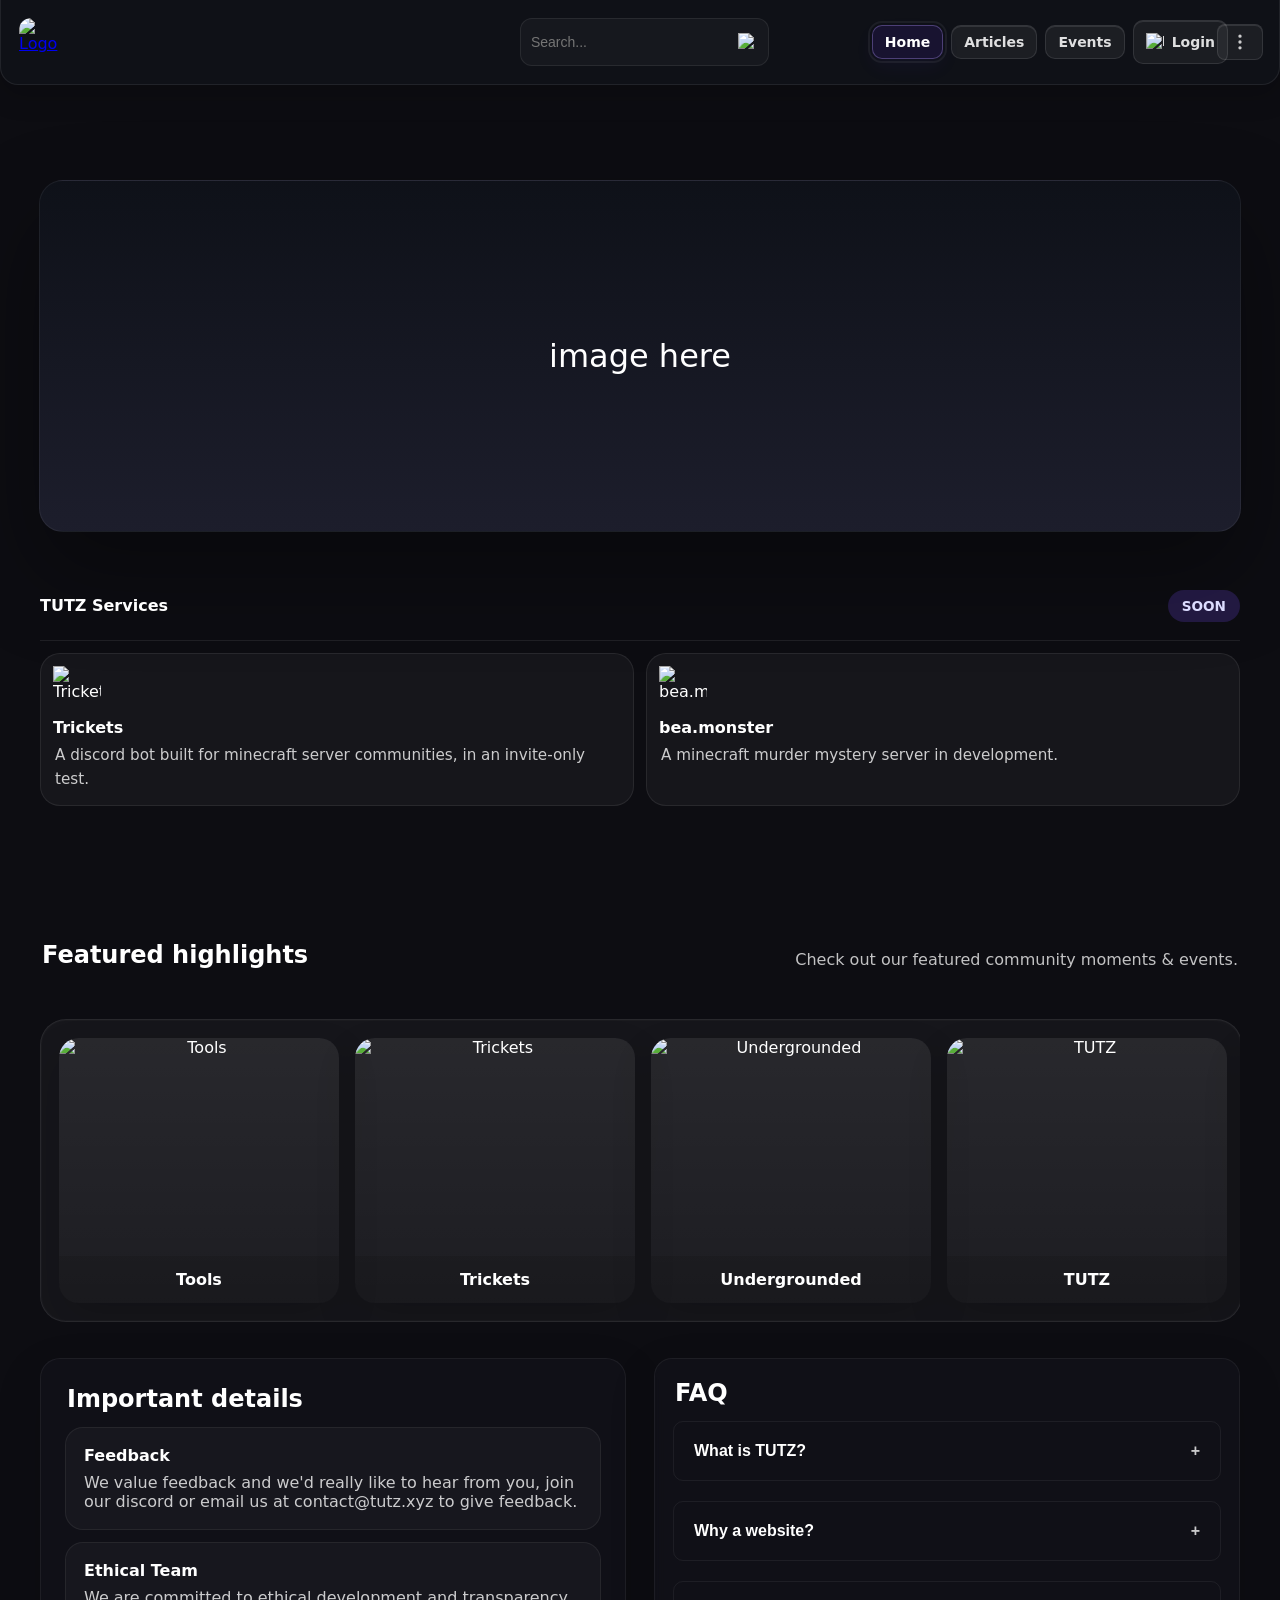
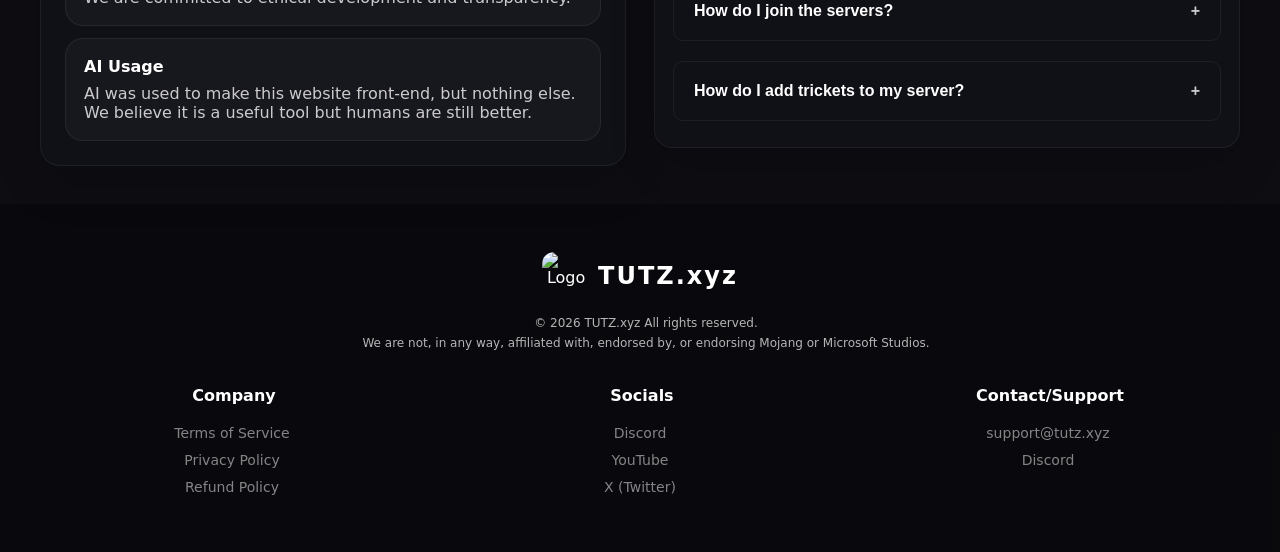
==== commit 49dc1e91: "fork update; main css cleanup, mobile nav overhaul, and feature placeholders ## Refactoring This set" ====
--- a/index.html
+++ b/index.html
@@ -11,6 +11,18 @@
     "imports": {}
   }
   </script>
+
+  <meta property="og:type" content="website">
+  <meta property="og:url" content="https://tutz.xyz/">
+  <meta property="og:title" content="INEPTE">
+  <meta property="og:description" content="TUTZ Services and Minecraft Communities.">
+  <meta property="og:image" content="https://placehold.co/1200x630">
+  <meta property="twitter:card" content="summary_large_image">
+  <meta property="twitter:url" content="https://tutz.xyz/">
+  <meta property="twitter:title" content="INEPTE">
+  <meta property="twitter:description" content="TUTZ Services and Minecraft Communities.">
+  <meta property="twitter:image" content="https://placehold.co/1200x630">
+  <meta name="theme-color" content="#7a4bff">
 </head>
 <body class="light-mode">
   <div id="app">
@@ -49,13 +61,13 @@
             <div class="auth-buttons">
               <a href="/auth/discord" class="nav-link" id="login-btn" title="Login with Discord" style="display: flex;">
                 <img width="18" height="18" src="https://placehold.co/18x18" alt="Discord" aria-hidden="true"></img>
-              </a>
+              <span class="auth-text">Login</span></a>
               <a href="/logout" class="nav-link" id="logout-btn" style="display:none;" title="Logout">
                 <img width="18" height="18" src="https://placehold.co/18x18" alt="Logout" aria-hidden="true"></img>
-              </a>
+              <span class="auth-text">Logout</span></a>
               <a href="/profile" class="nav-link" id="profile-btn" style="padding: 1px; display: none; margin-right: 31.33px;" title="Profile">
                 <img id="nav-profile-avatar" src="" alt="Profile" style="width: 32px;height: 32px;border-radius: 50%;">
-              </a>
+              <span class="auth-text">Profile</span></a>
             </div>
             <div class="nav-extras-menu"><button type="button" class="nav-extras-toggle" aria-label="More options" aria-expanded="false">
         <svg width="20" height="20" viewBox="0 0 24 24" fill="none" stroke="currentColor" stroke-width="2" aria-hidden="true">
--- a/style.css
+++ b/style.css
@@ -1,1047 +1,93 @@
+/* === Variables === */
 body.light-mode {
-	--bg: #0d0d12;
-	--panel: rgba(24, 24, 34, 0.4);
-	--text-main: #fff;
-	--muted-text: rgba(255, 255, 255, 0.78);
-	--card-bg: rgba(17, 22, 27, 0.5);
-	--card-contrast-bg: rgba(20, 25, 34, 0.5);
-	--plugin-card-bg: rgba(23, 23, 36, 0.4);
-	--stroke: rgba(255, 255, 255, 0.06);
-	--input-bg: rgba(255, 255, 255, 0.03);
-	--input-border: rgba(255, 255, 255, 0.08);
-	--purple-accent: #7a4bff;
-	--focus-ring: rgba(122, 75, 255, 0.12);
-}
-
+  --bg: #0d0d12;
+  --panel: rgba(24, 24, 34, 0.4);
+  --text-primary: #fff;
+  --muted: rgba(255, 255, 255, 0.78);
+  --card: rgba(17, 22, 27, 0.5);
+  --card-contrast: rgba(20, 25, 34, 0.5);
+  --plugin-card-bg: rgba(23, 23, 36, 0.4);
+  --stroke: rgba(255, 255, 255, 0.06);
+  --input-bg: rgba(255, 255, 255, 0.03);
+  --input-border: rgba(255, 255, 255, 0.08);
+  --accent: #7a4bff;
+  --focus-ring: rgba(122, 75, 255, 0.12);
+}
 body.light-mode::before {
-	content: '';
-	position: fixed;
-	top: 0;
-	left: 0;
-	right: 0;
-	bottom: 0;
-	background: radial-gradient(circle at 20% 50%, rgba(122, 75, 255, 0.05) 0%, transparent 50%),
-	            radial-gradient(circle at 80% 80%, rgba(122, 75, 255, 0.03) 0%, transparent 50%);
-	pointer-events: none;
-	z-index: -1;
-}
-
+  content: "";
+  position: fixed;
+  top: 0;
+  left: 0;
+  right: 0;
+  bottom: 0;
+  background:
+    radial-gradient(circle at 20% 50%, rgba(122, 75, 255, 0.05) 0%, transparent 50%),
+    radial-gradient(circle at 80% 80%, rgba(122, 75, 255, 0.03) 0%, transparent 50%);
+  pointer-events: none;
+  z-index: -1;
+}
 body.dark-mode {
-	--bg: #09090d;
-	--panel: rgba(20, 20, 30, 0.35);
-	--text-main: #fff;
-	--muted-text: rgba(255, 255, 255, 0.78);
-	--card-bg: rgba(15, 15, 25, 0.45);
-	--card-contrast-bg: rgba(18, 18, 28, 0.45);
-	--plugin-card-bg: rgba(15, 15, 25, 0.35);
-	--stroke: rgba(255, 255, 255, 0.06);
-	--input-bg: rgba(255, 255, 255, 0.02);
-	--input-border: rgba(255, 255, 255, 0.06);
-	--purple-accent: #7a4bff;
-	--focus-ring: rgba(122, 75, 255, 0.12);
-	/* --bg: #fff;
-	--panel: #f4f4f8;
-	--text-main: #181a20;
-	--muted-text: #55606a;
-	--card-bg: #f8fafd;
-	--card-contrast-bg: #eaf3fb;
-	--plugin-card-bg: #f0f6fa;
-	--stroke: rgba(0,0,0,0.06);
-	--input-bg: #fff;
-	--input-border: #dcdfe2;
-	--purple-accent: #ff9c4b;  /* Changed to orange 
-	--orange-accent: #ff9c4b;
-	--focus-ring: rgba(255,152,0,0.12);
-	--line-height: 1.5; */
-}
-
+  --bg: #09090d;
+  --panel: rgba(20, 20, 30, 0.35);
+  --text-primary: #fff;
+  --muted: rgba(255, 255, 255, 0.78);
+  --card: rgba(15, 15, 25, 0.45);
+  --card-contrast: rgba(18, 18, 28, 0.45);
+  --plugin-card-bg: rgba(15, 15, 25, 0.35);
+  --stroke: rgba(255, 255, 255, 0.06);
+  --input-bg: rgba(255, 255, 255, 0.02);
+  --input-border: rgba(255, 255, 255, 0.06);
+  --accent: #7a4bff;
+  --focus-ring: rgba(122, 75, 255, 0.12);
+}
 body.dark-mode::before {
-	content: '';
-	position: fixed;
-	top: 0;
-	left: 0;
-	right: 0;
-	bottom: 0;
-	background: radial-gradient(circle at 20% 50%, rgba(122, 75, 255, 0.08) 0%, transparent 50%),
-	            radial-gradient(circle at 80% 80%, rgba(122, 75, 255, 0.04) 0%, transparent 50%);
-	pointer-events: none;
-	z-index: -1;
-}
-
-html,
-body,
-body {
-	margin: 0;
-	font-family: Inter, ui-sans-serif, system-ui, -apple-system, "Segoe UI", Roboto, Arial;
-	background: var(--bg);
-	color: var(--text-main);
-	display: flex;
-	flex-direction: column;
-	backdrop-filter: blur(0px);
-}
-
-body {
-	position: relative;
-}
-
-::-webkit-scrollbar {
-	width: 12px;
-	height: 12px;
-}
-::-webkit-scrollbar-track {
-	background: rgba(0, 0, 0, 0.1);
-	border-radius: 6px;
-}
-::-webkit-scrollbar-thumb {
-	background: linear-gradient(45deg, #7a4bff, #ff6b6b, #4ecdc4, #45b7d1);
-	border-radius: 6px;
-	box-shadow: 0 0 10px rgba(122, 75, 255, 0.5);
-}
-::-webkit-scrollbar-thumb:hover {
-	box-shadow: 0 0 15px rgba(122, 75, 255, 0.8);
-}
-html {
-	scrollbar-color: #7a4bff rgba(0, 0, 0, 0.1);
-}
-
-/* Markdown Table Styles */
-table {
-	width: 100%;
-	border-collapse: collapse;
-	margin: 20px 0;
-	font-size: 14px;
-	background: var(--bg-secondary);
-	border-radius: 8px;
-	overflow: hidden;
-	box-shadow: 0 4px 6px rgba(0, 0, 0, 0.1);
-}
-
-th, td {
-	padding: 12px 16px;
-	text-align: left;
-	border-bottom: 1px solid rgba(255, 255, 255, 0.1);
-}
-
-th {
-	background: linear-gradient(135deg, var(--purple-accent), var(--blue-accent));
-	color: white;
-	font-weight: 600;
-	text-transform: uppercase;
-	font-size: 12px;
-	letter-spacing: 0.5px;
-}
-
-td {
-	color: var(--text-primary);
-}
-
-tr:nth-child(even) {
-	background: rgba(255, 255, 255, 0.02);
-}
-
-tr:hover {
-	background: rgba(255, 255, 255, 0.05);
-	transition: background 0.2s ease;
-}
-
+  content: "";
+  position: fixed;
+  top: 0;
+  left: 0;
+  right: 0;
+  bottom: 0;
+  background:
+    radial-gradient(circle at 20% 50%, rgba(122, 75, 255, 0.08) 0%, transparent 50%),
+    radial-gradient(circle at 80% 80%, rgba(122, 75, 255, 0.04) 0%, transparent 50%);
+  pointer-events: none;
+  z-index: -1;
+}
 body.dark-mode .nav {
-	background: linear-gradient(90deg, #fff 0%, #eaf3fb 100%);
-	border-bottom: 1px solid #dcdfe2;
-}
-
+  background: linear-gradient(90deg, #fff 0%, #eaf3fb 100%);
+  border-bottom: 1px solid #dcdfe2;
+}
 body.dark-mode .plugin-card {
-	background: var(--plugin-card-bg);
-	color: #181a20;
-	border: 1px solid #dcdfe2;
+  background: var(--plugin-card-bg);
+  color: #181a20;
+  border: 1px solid #dcdfe2;
 }
 body.dark-mode .plugin-card .description {
-	color: #000 !important;
+  color: #000 !important;
 }
 body.dark-mode .plugin-card h4 {
-	color: var(--orange-accent) !important;
+  color: var(--orange-accent) !important;
 }
 body.dark-mode .plugin-card .tag {
-	color: #000 !important;
+  color: #000 !important;
 }
 body.dark-mode .plugin-card .tag::before {
-	background: var(--orange-accent) !important;
+  background: var(--orange-accent) !important;
 }
 body.dark-mode .plugin-card .icon {
-	background: var(--orange-accent) !important;
-}
-
-img {
-	height: auto;
-}
-
-.logo {
-	width: 54px;
-	height: 54px;
-	border-radius: 8px;
-	/* background: linear-gradient(135deg, #1f2933, #0f1720); */
-	background: transparent;
-	display: flex;
-	align-items: center;
-	justify-content: center;
-	font-weight: 700;
-	color: #fff;
-	font-size: 16px;
-	/* box-shadow: 0 6px 18px rgba(0, 0, 0, 0.45) */
-}
-
-.nav-links {
-	display: flex;
-	gap: 8px;
-	align-items: center;
-	flex-wrap: wrap;
-}
-
-.search-bar {
-	display: flex;
-	background: var(--input-bg);
-	border: 1px solid var(--input-border);
-	border-radius: 12px;
-}
-
-.search-dropdown {
-	position: absolute;
-	top: calc(100% + 8px);
-	left: 0;
-	right: 0;
-	background: var(--panel);
-	border: 1px solid var(--stroke);
-	border-radius: 16px;
-	box-shadow: 0 24px 60px rgba(0,0,0,0.25);
-	z-index: 1100;
-	overflow: hidden;
-	max-height: 60vh;
-}
-
-.search-dropdown.hidden {
-	display: none;
-}
-
-.search-dropdown-content {
-	display: flex;
-	flex-direction: column;
-}
-
-.search-dropdown-results {
-	overflow-y: auto;
-	max-height: 360px;
-	padding: 14px 0;
-}
-
-.search-dropdown .search-tab-list {
-	padding: 12px 16px 0;
-}
-
-.search-dropdown .search-tab-button {
-	border: 1px solid var(--stroke);
-	background: transparent;
-	color: var(--text-main);
-	border-radius: 999px;
-	padding: 10px 14px;
-	font-size: 14px;
-	cursor: pointer;
-	transition: background 0.16s, border-color 0.16s, color 0.16s;
-}
-
-.search-dropdown .search-tab-button.active {
-	background: rgba(122, 75, 255, 0.14);
-	border-color: rgba(122, 75, 255, 0.35);
-	color: var(--text-main);
-}
-
-.search-bar input {
-	background: transparent;
-	border: none;
-	color: var(--text-main);
-	font-size: 14px;
-	flex: 1;
-}
-
-.search-bar input:focus {
-	outline: none;
-}
-
-.search-results-list {
-	list-style: none;
-	margin: 0;
-	padding: 0;
-}
-
-.search-results-list li {
-	padding: 10px 16px;
-	border-bottom: 1px solid rgba(255,255,255,0.08);
-}
-
-.search-results-list li:last-child {
-	border-bottom: none;
-}
-
-.search-results-list li a {
-	color: var(--text-main);
-	text-decoration: none;
-	font-weight: 500;
-}
-
-.search-bar button {
-	background: none;
-	border: none;
-	color: var(--text-main);
-	cursor: pointer;
-	padding: 6px 4px;
-	font-size: 16px;
-	display: flex;
-	align-items: center;
-	justify-content: center;
-}
-
-.filter-button {
-	display: inline-flex;
-	align-items: center;
-	gap: 8px;
-	background: var(--input-bg);
-	border: 1px solid var(--input-border);
-	border-radius: 12px;
-	padding: 10px 14px;
-	color: var(--text-main);
-	cursor: pointer;
-	font-size: 14px;
-	margin-top: 16px;
-	transition: background 0.2s ease, transform 0.2s ease;
-}
-
-.filter-button:hover {
-	background: rgba(122, 75, 255, 0.08);
-}
-
-.filter-panel {
-	display: none;
-	grid-template-columns: repeat(auto-fit, minmax(180px, 1fr));
-	gap: 14px;
-	margin-top: 12px;
-	padding: 18px;
-	border: 1px solid var(--stroke);
-	border-radius: 14px;
-	background: var(--panel);
-}
-
-.filter-panel.open {
-	display: grid;
-}
-
-.filter-chip {
-	display: inline-flex;
-	align-items: center;
-	gap: 6px;
-	padding: 8px 12px;
-	border-radius: 999px;
-	background: rgba(122, 75, 255, 0.08);
-	color: var(--text-main);
-	border: 1px solid transparent;
-	cursor: pointer;
-	font-size: 13px;
-	transition: background 0.2s ease, transform 0.2s ease;
-}
-
-.filter-chip:hover {
-	background: rgba(122, 75, 255, 0.14);
-}
-
-.filter-chip.active {
-	background: rgba(122, 75, 255, 0.18);
-	border-color: rgba(122, 75, 255, 0.24);
-}
-
-input[type="checkbox"].styled-checkbox {
-	appearance: none;
-	-webkit-appearance: none;
-	display: inline-flex;
-	align-items: center;
-	justify-content: center;
-	width: 14px;
-	height: 14px;
-	min-width: 14px;
-	border-radius: 4px;
-	border: 1px solid var(--input-border);
-	background: var(--input-bg);
-	box-shadow: inset 0 0 0 1px rgba(255,255,255,0.03);
-	cursor: pointer;
-	transition: border-color 0.2s ease, box-shadow 0.2s ease, transform 0.2s ease, background 0.2s ease;
-}
-
-input[type="checkbox"].styled-checkbox:hover {
-	transform: translateY(-1px);
-	box-shadow: inset 0 0 0 1px rgba(255,255,255,0.16), 0 0 0 6px rgba(122, 75, 255, 0.12);
-}
-
-input[type="checkbox"].styled-checkbox:checked {
-	background: rgba(255, 255, 255, 0.14) url("data:image/svg+xml,%3Csvg xmlns='http://www.w3.org/2000/svg' viewBox='0 0 64 64'%3E%3Cpath d='M14 32L26 44L50 18' stroke='%237a4bff' stroke-width='8' stroke-linecap='round' stroke-linejoin='round' fill='none'/%3E%3C/svg%3E") no-repeat center / 10px 10px;
-	border-color: rgba(255, 255, 255, 0.34);
-}
-
-input[type="checkbox"].styled-checkbox:checked:hover {
-	box-shadow: inset 0 0 0 1px rgba(255, 255, 255, 0.2), 0 0 0 6px rgba(122, 75, 255, 0.16);
-}
-
-.nav-link {
-	color: rgba(255, 255, 255, 0.86);
-	text-decoration: none;
-	padding: 8px 12px;
-	border-radius: 10px;
-	font-weight: 600;
-	font-size: 14px;
-	transition: all .12s ease;
-	display: inline-flex;
-	align-items: center;
-	gap: 8px
-}
-
-.nav-link:hover {
-	color: #fff;
-	background: rgba(122, 75, 255, 0.06)
-}
-
-.nav-link.active {
-	color: #fff;
-	background: rgba(91, 43, 230, 0.12);
-	box-shadow: 0 8px 20px rgba(91, 43, 230, 0.06);
-	outline: 2px solid rgba(255, 255, 255, 0.06);
-	outline-offset: 2px
-}
-
-/* Main layout */
-.main {
-	margin: 12px;
-	display: flex;
-	align-items: center;
-	overflow: hidden;
-	flex-direction: column;
-	flex-wrap: nowrap;
-}
-
-/* Hero / splash */
-/* Hero / splash */
-.splash {
-	position: relative;
-	top: 0;
-	left: 0;
-	width: 100%;
-	height: 80vh;
-	display: flex;
-	align-items: center;
-	justify-content: center;
-	padding: 12px;
-	box-sizing: border-box;
-}
-.splash-inner {
-	width: 100%;
-	max-width: 1400px;
-	display: grid;
-	grid-template-columns: 1fr;
-	gap: 0;
-	align-items: start;
-	justify-items: center;
-}
-
-.splash-media {
-	position: relative;
-	width: 100%;
-	height: 360px;
-	border-radius: 20px;
-	background-color: rgba(0, 0, 0, 0.2);
-	background-size: cover;
-	background-position: center;
-	box-shadow: 0 30px 80px rgba(0, 0, 0, 0.15);
-	border: 2px solid rgba(255, 0, 0, 0.6);
-	overflow: hidden;
-	display: flex;
-	align-items: center;
-	justify-content: center;
-	margin-bottom: 40px;
-}
-
-.splash-overlay {
-	position: absolute;
-	top: 0;
-	left: 0;
-	width: 100%;
-	height: 100%;
-	background: rgba(0, 0, 0, 0);
-	pointer-events: none;
-	z-index: 2;
-}
-
-.splash-text {
-	display: none;
-}
-
-.slogan {
-	font-size: 28px;
-	margin: 0;
-	color: var(--text-main);
-	line-height: 1.12
-}
-
-.slogan-sub {
-	margin: 0;
-	color: var(--muted-text)
-}
-
-.hero-panel {
-	width: 100%;
-	display: flex;
-	flex-direction: column;
-	gap: 0;
-}
-
-.hero-panel-header {
-	display: flex;
-	align-items: center;
-	justify-content: space-between;
-	padding: 18px 0;
-	border-bottom: 1px solid rgba(255,255,255,0.08);
-}
-
-.hero-chip {
-	display: inline-flex;
-	padding: 6px 12px;
-	background: rgba(122, 75, 255, 0.16);
-	border-radius: 999px;
-	font-size: 12px;
-	color: var(--text-main);
-	font-weight: 700;
-}
-
-.splash-actions {
-	display: flex;
-	gap: 12px;
-	align-items: center;
-	margin-top: 6px
-}
-
-.btn.large {
-	padding: 12px 18px;
-	font-size: 15px;
-	border-radius: 12px;
-	display: inline-flex;
-	align-items: center;
-	gap: 8px
-}
-
-/* Arrow CTA */
-/* Arrow CTA */
-.arrow-down {
-	background: transparent;
-	border: 0;
-	color: var(--muted-text);
-	font-size: 28px;
-	cursor: pointer;
-	transition: transform .25s
-}
-
-.arrow-down:hover {
-	transform: translateY(6px);
-	color: var(--text-main)
-}
-
-/* Standard page layout */
-.page-container {
-	width: 100%;
-	max-width: 1200px;
-	margin: 0 auto;
-	padding: 0 16px;
-	display: flex;
-	flex-direction: column;
-	gap: 12px;
-}
-
-/* Panels, cards */
-/* Panels, cards, creators, FAQ, footer, buttons, modal, marketplace, search, filters, results, plugin cards, tags, pagination, helpers */
-.panel {
-	padding: 24px;
-	border-radius: 18px;
-	background: var(--panel);
-	border: 1px solid rgba(255, 255, 255, 0.08);
-	backdrop-filter: blur(10px);
-	-webkit-backdrop-filter: blur(10px);
-}
-
-.article-page {
-	width: 100%;
-	max-width: 1800px;
-	margin: 0 auto;
-	padding: 0 16px;
-	display: flex;
-	flex-direction: column;
-	gap: 12px;
-}
-
-.article-hero {
-	padding: 24px;
-	background: linear-gradient(180deg, rgba(122, 75, 255, 0.08), transparent 80%);
-}
-
-.article-hero h1 {
-	margin: 0;
-	font-size: clamp(2rem, 4vw, 3rem);
-}
-
-.article-hero p {
-	margin: 12px 0 0;
-	color: var(--muted-text);
-	max-width: 720px;
-	line-height: 1.65;
-	font-size: 1.05rem;
-}
-
-.article-search-panel {
-	padding: 24px;
-}
-
-.article-search-row {
-	display: flex;
-	gap: 14px;
-	align-items: center;
-	flex-wrap: wrap;
-}
-
-.article-search-row input {
-	flex: 1 1 280px;
-	min-width: 180px;
-	padding: 16px 18px;
-	font-size: 1rem;
-	border-radius: 14px;
-	border: 1px solid var(--input-border);
-	background: var(--input-bg);
-	color: var(--text-main);
-	outline: none;
-}
-
-.article-search-row button {
-	flex: 0 0 auto;
-	min-width: 108px;
-	padding: 14px 18px;
-	border-radius: 14px;
-	border: 1px solid var(--input-border);
-	background: var(--panel);
-	color: var(--text-main);
-	display: inline-flex;
-	align-items: center;
-	justify-content: center;
-	cursor: pointer;
-}
-
-.article-filters input {
-	padding: 14px 16px;
-	border-radius: 14px;
-	border: 1px solid var(--input-border);
-	background: var(--input-bg);
-	color: var(--text-main);
-	outline: none;
-}
-
-.article-filters {
-	display: grid;
-	grid-template-columns: repeat(auto-fit, minmax(240px, 1fr));
-	gap: 12px;
-	margin-top: 18px;
-}
-
-.article-filters label {
-	display: flex;
-	flex-direction: column;
-	gap: 8px;
-	font-size: 0.92rem;
-	color: var(--muted-text);
-}
-
-.article-results-row {
-	display: flex;
-	align-items: center;
-	justify-content: space-between;
-	gap: 12px;
-	padding: 0 0;
-	margin: 0 0;
-}
-
-.article-results-row h2 {
-	margin: 0;
-	color: var(--text-main);
-	font-size: 1rem;
-	font-weight: 600;
-}
-
-.article-grid {
-	display: flex;
-	flex-direction: column;
-	gap: 12px;
-	align-items: flex-start;
-	width: 100%;
-}
-
-.article-card {
-	background: var(--plugin-card-bg);
-	border: 1px solid var(--stroke);
-	border-radius: 18px;
-	box-shadow: 0 18px 50px rgba(0, 0, 0, 0.08);
-	padding: 16px;
-	display: grid;
-	grid-template-columns: auto 1fr;
-	gap: 16px;
-	align-items: center;
-	max-width: 1200px;
-	width: 100%;
-	min-height: 120px;
-	transition: transform .15s ease, border-color .15s ease, box-shadow .15s ease;
-	margin: 0 auto;
-}
-
-.article-card:hover {
-	transform: translateY(-1px);
-	border-color: var(--purple-accent);
-	box-shadow: 0 22px 56px rgba(0, 0, 0, 0.12);
-}
-
-.article-card-thumb {
-	width: 88px;
-	height: 88px;
-	border-radius: 16px;
-	overflow: hidden;
-	background: rgba(122, 75, 255, 0.08);
-	flex-shrink: 0;
-}
-
-.article-card-thumb img {
-	width: 100%;
-	height: 100%;
-	object-fit: cover;
-	display: block;
-}
-
-.article-card-copy h3 {
-	margin: 0 0 6px;
-	font-size: 1.05rem;
-	line-height: 1.2;
-	overflow: hidden;
-	text-overflow: ellipsis;
-	display: -webkit-box;
-	-webkit-line-clamp: 1;
-	line-clamp: 1;
-	-webkit-box-orient: vertical;
-}
-
-.article-card-copy h3 a {
-	color: var(--text-main);
-	text-decoration: none;
-}
-
-.article-card-copy h3 a:hover {
-	text-decoration: underline;
-}
-
-.article-card-desc {
-	margin: 0 0 8px;
-	color: var(--muted-text);
-	line-height: 1.4;
-	font-size: 0.9rem;
-	overflow: hidden;
-	text-overflow: ellipsis;
-	display: -webkit-box;
-	-webkit-line-clamp: 1;
-	line-clamp: 1;
-	-webkit-box-orient: vertical;
-}
-
-.article-card-meta {
-	display: flex;
-	flex-wrap: wrap;
-	gap: 8px;
-	align-items: center;
-	font-size: 0.85rem;
-	color: var(--muted-text);
-}
-
-.article-card-meta .tag-list {
-	display: flex;
-	flex-wrap: wrap;
-	gap: 6px;
-}
-
-.article-tag {
-	display: inline-flex;
-	padding: 4px 8px;
-	border-radius: 999px;
-	font-size: 0.75rem;
-	background: rgba(122, 75, 255, 0.12);
-	color: var(--purple-accent);
-}
-
-@media (max-width: 900px) {
-	.article-card {
-		grid-template-columns: 1fr;
-		min-height: auto;
-	}
-
-	.article-card-thumb {
-		width: 100%;
-		height: 200px;
-	}
-}
-
-@media (max-width: 600px) {
-	.main { margin: 0; padding: 0; }
-	.page-container { padding: 0 8px; gap: 12px; }
-	.panel { padding: 16px; border-radius: 12px; }
-
-	.article-page {
-		padding: 0 8px;
-		gap: 12px;
-	}
-
-	.article-hero {
-		padding: 16px;
-	}
-
-	.article-search-panel {
-		padding: 16px;
-	}
-
-	.article-results-row {
-		flex-direction: column;
-		align-items: flex-start;
-	}
-
-	.article-grid {
-		gap: 10px;
-	}
-
-	.article-card {
-		grid-template-columns: 1fr;
-		min-height: auto;
-		padding: 12px;
-	}
-
-	.article-card-thumb {
-		width: 100%;
-		height: 180px;
-	}
-
-	.wiki-wrap { grid-template-columns: 1fr; gap: 12px; }
-}
-
-/* Ensure panels never force horizontal overflow and images scale */
-.panel{box-sizing:border-box;max-width:100%;width:100%;overflow-wrap:break-word}
-
-/* Optional class to hide horizontal overflow on specific pages */
-body.no-hscroll{overflow-x:hidden}
-
-/* Mobile specific fixes */
-@media (max-width: 600px) {
-	.main { margin: 8px; }
-	.panel { padding: 18px; border-radius: 12px; }
-	.wiki-wrap { grid-template-columns: 1fr; gap: 12px; }
-	.plugin-card { flex-direction: column; min-height: auto; }
-	.plugin-card .card-content { min-width: 0; }
-	.event-card { flex-direction: column; align-items: stretch; }
-	.event-thumb { width: 100%; height: auto; margin-bottom: 8px; }
-	.event-actions { flex-direction: column; align-items: stretch; gap: 8px; }
-	.event-actions .btn { width: 100%; }
-	.nav-extras-dropdown { min-width: 90vw; left: 5vw; right: 5vw; }
-	.footer-content { flex-wrap: wrap; }
-}
-
-@media (max-width: 380px) {
-	.nav-extras-dropdown { min-width: 92vw; left: 4vw; right: 4vw; }
-	.nav { padding: 10px; }
-	.nav .nav-links { gap: 6px; }
-}
-
-/* Diagnostic highlight for elements causing overflow on mobile (temporary) */
-.overflow-detected {
-	outline: 2px dashed rgba(255, 60, 60, 0.9);
-}
-
-.creator {
-	display: flex;
-	gap: 10px;
-	align-items: center;
-	padding: 8px;
-	border-radius: 10px;
-	background: var(--card-contrast-bg);
-	border: 1px solid rgba(0, 0, 0, 0.04)
-}
-
-.creator .avatar {
-	width: 40px;
-	height: 40px;
-	border-radius: 8px;
-	background: var(--purple-accent);
-	display: inline-block
-}
-
-.faq .faq-item {
-	border-radius: 10px;
-	overflow: hidden;
-	margin-bottom: 8px;
-	background: transparent
-}
-
-.faq-q {
-	width: 100%;
-	text-align: left;
-	background: transparent;
-	border: 0;
-	padding: 12px;
-	font-weight: 700;
-	color: var(--text-main);
-	cursor: pointer;
-	display: flex;
-	align-items: center;
-	justify-content: space-between;
-	gap: 12px;
-	transition: background .12s ease, color .12s ease;
-}
-
-.faq-q[aria-expanded="true"] {
-	background: rgba(122, 75, 255, 0.06);
-	color: var(--text-main)
-}
-
-.faq-a {
-	padding: 12px;
-	border-top: 1px solid var(--stroke);
-	display: none;
-	color: var(--muted-text);
-	font-size: 14px;
-	background: transparent
-}
-
-.footer {
-	height: 56px;
-	display: flex;
-	align-items: center;
-	justify-content: center;
-	color: var(--muted-text);
-	font-size: 13px;
-	border-top: 1px solid rgba(0, 0, 0, 0.04)
-}
-
-.btn {
-	padding: 8px 12px;
-	border-radius: 10px;
-	border: 0;
-	background: transparent;
-	color: var(--muted-text);
-	cursor: pointer
-}
-
-.btn.btn--trickets {
-	background: #215acf;
-	color: #fff;
-	font-weight: 700;
-}
-
-.btn.btn--undergrounded {
-	background: #406F1F;
-	color: #fff;
-	font-weight: 700;
-}
-
+  background: var(--orange-accent) !important;
+}
 body.dark-mode .btn--purple {
-	background: var(--orange-accent);
-	color: #fff;
-	font-weight: 700;
-}
-
-.btn.icon {
-	width: 42px;
-	height: 42px;
-	padding: 0;
-	display: inline-flex;
-	align-items: center;
-	justify-content: center;
-	border-radius: 10px;
-	color: var(--purple-accent)
-}
-
-.btn.icon svg {
-	stroke: currentColor;
-	fill: none
-}
-
-.modal {
-	position: fixed;
-	inset: 0;
-	display: none;
-	align-items: center;
-	justify-content: center;
-	background: rgba(0, 0, 0, 0.6);
-	z-index: 40
-}
-
-.modal[aria-hidden="false"] {
-	display: flex
-}
-
-.modal-inner {
-	background: var(--panel);
-	padding: 16px;
-	border-radius: 12px;
-	/*min-width: 320px;
-	max-width: 720px;
-	max-height: 80vh; */
-	overflow: auto;
-	box-shadow: 0 10px 40px rgba(0, 0, 0, 0.15)
-}
-
-.modal-close {
-	position: absolute;
-	right: 18px;
-	top: 18px;
-	background: transparent;
-	border: 0;
-	color: var(--muted-text);
-	font-size: 18px;
-	cursor: pointer
-}
-
-.search-panel {
-	padding: 12px;
-	border-radius: 12px;
-	background: var(--panel);
-	border: 1px solid var(--input-border)
-}
-
-.search-row {
-	display: flex;
-	gap: 8px;
-	align-items: center
-}
-
-.search-row input,
-.filters input,
-.filters select {
-	background: var(--input-bg);
-	border: 1px solid var(--input-border);
-	color: var(--text-main);
-	padding: 10px 12px;
-	border-radius: 10px;
-	outline: none;
-	font-size: 14px;
-	transition: box-shadow .12s ease, border-color .12s ease;
-	-webkit-appearance: none;
-	appearance: none
-}
-
+  background: var(--orange-accent);
+  color: #fff;
+  font-weight: 700;
+}
 body.light-mode .search-row input,
 body.light-mode .filters input,
 body.light-mode .filters select {
-	background: var(--input-bg);
-	color: #fff;
-	border: 1px solid var(--input-border);
+  background: var(--input-bg);
+  color: #fff;
+  border: 1px solid var(--input-border);
 }
 body.dark-mode .search-row input,
 body.dark-mode .filters input,
@@ -1050,3041 +96,3394 @@
   color: #181a20;
   border: 1px solid var(--input-border);
 }
-
+body.light-mode .search-row input::placeholder,
+body.light-mode .filters input::placeholder {
+  color: #cdc4d6;
+  opacity: 1;
+}
+body.dark-mode .search-row input::placeholder,
+body.dark-mode .filters input::placeholder {
+  color: #181a20;
+  opacity: 1;
+}
+body.light-mode .filters label {
+  color: #cdc4d6;
+}
+body.dark-mode .filters label {
+  gap: 8px;
+  color: var(--text-primary);
+  font-weight: 600;
+  font-size: 13px;
+}
+body.dark-mode .btn--orange {
+  background: var(--orange-accent);
+  color: #fff;
+  font-weight: 700;
+}
+body.light-mode .nav {
+  background: linear-gradient(90deg, rgba(20, 23, 28, 0.98), rgba(12, 14, 18, 0.98));
+  border-bottom-color: rgba(255, 255, 255, 0.04);
+}
+body.light-mode .logo {
+  background: transparent;
+  color: #fff;
+}
+body.light-mode .nav-link {
+  color: rgba(255, 255, 255, 0.86);
+}
+body.light-mode .nav-link:hover {
+  background: rgba(122, 75, 255, 0.06);
+  color: #fff;
+}
+body.light-mode .nav-link.active {
+  color: #fff;
+  background: rgba(91, 43, 230, 0.12);
+  box-shadow: 0 8px 20px rgba(91, 43, 230, 0.06);
+  outline: 2px solid rgba(255, 255, 255, 0.06);
+  outline-offset: 2px;
+}
+body.light-mode select,
+body.light-mode option {
+  color: var(--muted);
+  background: var(--input-bg);
+  border: 1px solid var(--input-border);
+}
+body.dark-mode select,
+body.dark-mode option {
+  color: var(--muted);
+  background: var(--input-bg);
+  border: 1px solid var(--input-border);
+}
+body.light-mode .tag {
+  color: var(--text-primary);
+}
+body.light-mode .nav,
+body.dark-mode .nav {
+  background: rgba(16, 18, 24, 0.96);
+  border-color: rgba(255, 255, 255, 0.08);
+}
+.nav.nav--scrolled,
+body.light-mode .nav.nav--scrolled,
+body.dark-mode .nav.nav--scrolled {
+  background:
+    linear-gradient(135deg, rgba(255, 255, 255, 0.08), rgba(255, 255, 255, 0.025)),
+    rgba(12, 14, 20, 0.56);
+  border-color: rgba(255, 255, 255, 0.14);
+  box-shadow:
+    0 18px 42px rgba(0, 0, 0, 0.28),
+    inset 0 1px 0 rgba(255, 255, 255, 0.12);
+  backdrop-filter: blur(22px) saturate(150%);
+  -webkit-backdrop-filter: blur(22px) saturate(150%);
+} /* === Reset === */
+html,
+body,
+body {
+  margin: 0;
+  font-family:
+    Inter,
+    ui-sans-serif,
+    system-ui,
+    -apple-system,
+    "Segoe UI",
+    Roboto,
+    Arial;
+  background: var(--bg);
+  color: var(--text-primary);
+  display: flex;
+  flex-direction: column;
+  backdrop-filter: blur(0px);
+}
+body {
+  position: relative;
+  min-width: 320px;
+  backdrop-filter: none !important;
+  -webkit-backdrop-filter: none !important;
+}
+html {
+  scrollbar-color: #7a4bff rgba(0, 0, 0, 0.1);
+}
+.event-body {
+  flex: 1;
+}
+html,
+body {
+  min-height: 100%;
+  overflow-x: clip;
+}
+.article-cover-body {
+  position: relative;
+  padding: 32px;
+  z-index: 1;
+}
+.article-cover-body h1 {
+  margin: 0 0 14px;
+  font-size: clamp(2rem, 3.2vw, 3.4rem);
+  line-height: 1.05;
+  color: #fff;
+}
+.article-body {
+  font-size: 18px;
+  line-height: 1.8;
+}
+html.modal-open,
+body.modal-open {
+  overflow: hidden;
+} /* === Typography === */
+p,
+h1,
+h2,
+h3,
+h4,
+.calendar-event-time,
+calendar-events-heading {
+  margin: 0;
+  padding: 2px;
+} /* === Layout === */
+.main {
+  display: flex;
+  flex-direction: column;
+  flex-wrap: nowrap;
+  width: min(100%, 1280px);
+  margin: 0 auto;
+  padding: 18px 16px 32px;
+  box-sizing: border-box;
+  overflow: visible;
+  align-items: stretch;
+  gap: 12px;
+}
+.splash {
+  position: relative;
+  top: 0;
+  left: 0;
+  width: 100%;
+  display: flex;
+  align-items: center;
+  justify-content: center;
+  box-sizing: border-box;
+  height: auto;
+  min-height: calc(100vh - 120px);
+  padding: 24px;
+}
+.splash-inner {
+  width: 100%;
+  max-width: 1400px;
+  display: grid;
+  grid-template-columns: 1fr;
+  gap: 0;
+  align-items: start;
+  justify-items: center;
+}
+.splash-media {
+  width: 100%;
+  background-color: rgba(0, 0, 0, 0.2);
+  background-size: cover;
+  background-position: center;
+  display: flex;
+  align-items: center;
+  justify-content: center;
+  margin-bottom: 40px;
+  position: relative;
+  height: min(56vw, 350px);
+  background: linear-gradient(180deg, rgba(15, 18, 26, 0.95), rgba(30, 31, 46, 0.95));
+  border-radius: 24px;
+  overflow: hidden;
+  border: 1px solid rgba(255, 255, 255, 0.06);
+  box-shadow: 0 40px 90px rgba(0, 0, 0, 0.35);
+}
+.splash-overlay {
+  position: absolute;
+  top: 0;
+  left: 0;
+  width: 100%;
+  height: 100%;
+  background: rgba(0, 0, 0, 0);
+  pointer-events: none;
+  z-index: 2;
+}
+.splash-text {
+  display: none;
+}
+.splash-actions {
+  display: flex;
+  gap: 12px;
+  align-items: center;
+  margin-top: 6px;
+  flex-wrap: wrap;
+}
+.page-container {
+  width: 100%;
+  margin: 0 auto;
+  display: flex;
+  flex-direction: column;
+  max-width: 1200px;
+  padding: 0;
+  gap: 20px;
+}
+.panel {
+  background: var(--panel);
+  backdrop-filter: blur(10px);
+  -webkit-backdrop-filter: blur(10px);
+  box-sizing: border-box;
+  max-width: 100%;
+  overflow-wrap: break-word;
+  padding: 24px;
+  border-radius: 20px;
+  margin: 2px 0px;
+  border: 1px solid var(--stroke);
+  box-shadow: 0 18px 48px rgba(0, 0, 0, 0.14);
+  width: 100%;
+}
+.panel > :first-child {
+  margin: 0px;
+} /* === Navigation === */
+.nav-links {
+  display: flex;
+  align-items: center;
+  justify-content: flex-end;
+  gap: 8px;
+  flex-wrap: nowrap;
+  min-width: 0;
+  width: 100%;
+  height: 36px;
+}
+.nav-link {
+  color: rgba(255, 255, 255, 0.86);
+  text-decoration: none;
+  padding: 8px 12px;
+  border-radius: 10px;
+  font-weight: 600;
+  font-size: 14px;
+  transition: all 0.12s ease;
+  display: inline-flex;
+  align-items: center;
+  gap: 8px;
+}
+.nav-link:hover {
+  color: #fff;
+  background: rgba(122, 75, 255, 0.06);
+}
+.nav-link.active {
+  color: #fff;
+  box-shadow: 0 8px 20px rgba(91, 43, 230, 0.06);
+  outline: 2px solid rgba(255, 255, 255, 0.06);
+  outline-offset: 2px;
+  background: rgba(122, 75, 255, 0.24);
+  border-color: rgba(180, 151, 255, 0.34);
+}
+.nav-extras-menu {
+  position: relative;
+  margin: 8px;
+  margin-left: 12px;
+  height: 36px;
+  width: 36px;
+}
+.nav-extras-toggle {
+  background: transparent;
+  border: 0;
+  padding: 8px 12px;
+  height: 36px;
+  color: var(--muted);
+  cursor: pointer;
+  display: flex;
+  align-items: center;
+  justify-content: center;
+  border-radius: 8px;
+  transition: all 0.12s;
+}
+.nav-extras-toggle:hover {
+  background: rgba(122, 75, 255, 0.1);
+  color: var(--text-primary);
+}
+.nav-extras-dropdown {
+  display: none;
+  position: absolute;
+  top: 100%;
+  right: 0;
+  background: var(--panel);
+  border: 1px solid var(--stroke);
+  border-top: 0;
+  border-radius: 0 0 12px 12px;
+  box-shadow: 0 10px 30px rgba(0, 0, 0, 0.2);
+  min-width: 320px;
+  max-height: 80vh;
+  overflow-y: auto;
+  z-index: 100;
+  padding: 8px;
+}
+.nav-extras-dropdown.open {
+  display: block;
+}
+.nav-extras-dropdown .expandable-section {
+  margin-bottom: 4px;
+}
+.nav-extras-dropdown .expandable-button {
+  width: 100%;
+  padding: 12px;
+  background: transparent;
+  border: 0;
+  color: var(--text-primary);
+  font-weight: 600;
+  cursor: pointer;
+  display: flex;
+  align-items: center;
+  justify-content: space-between;
+  border-radius: 8px;
+  transition: background 0.12s;
+  font-size: 13px;
+}
+.nav-extras-dropdown .expandable-button:hover {
+  background: rgba(122, 75, 255, 0.1);
+}
+.nav-extras-dropdown .expandable-button svg {
+  transition: transform 0.2s;
+}
+.nav-extras-dropdown .expandable-button[aria-expanded="true"] svg {
+  transform: rotate(180deg);
+}
+.nav-extras-dropdown .expandable-content {
+  display: flex;
+  flex-direction: column;
+  gap: 2px;
+  overflow: hidden;
+  max-height: 0;
+  pointer-events: none;
+  transition: max-height 0.3s ease-out;
+}
+.nav-extras-dropdown .expandable-button[aria-expanded="true"] + .expandable-content {
+  max-height: 500px;
+  pointer-events: auto;
+}
+.nav-extras-dropdown .sidebar-link {
+  padding: 8px 12px 8px 28px;
+  color: var(--muted);
+  text-decoration: none;
+  border-radius: 6px;
+  transition: all 0.12s;
+  font-size: 13px;
+  display: block;
+}
+.nav-extras-dropdown .sidebar-link:hover {
+  background: rgba(122, 75, 255, 0.1);
+  color: var(--text-primary);
+  padding-left: 32px;
+}
+.nav-brand {
+  display: inline-flex;
+  align-items: center;
+  justify-content: center;
+}
+.auth-buttons .nav-link {
+  white-space: nowrap;
+}
+.nav-search input {
+  min-width: 0;
+}
+.nav {
+  position: sticky;
+  top: 0;
+  z-index: 9999;
+  display: grid;
+  grid-template-columns: 1fr 1fr 1fr;
+  align-items: center;
+  gap: 0;
+  min-height: 64px;
+  height: auto;
+  padding: 10px 18px;
+  background: rgba(16, 18, 24, 0.96);
+  border: 1px solid rgba(255, 255, 255, 0.08);
+  border-top: 0;
+  border-radius: 0 0 18px 18px;
+  box-shadow: 0 10px 28px rgba(0, 0, 0, 0.18);
+  transition:
+    transform 0.24s ease,
+    background 0.24s ease,
+    border-color 0.24s ease,
+    box-shadow 0.24s ease,
+    backdrop-filter 0.24s ease;
+  justify-items: center;
+}
+.nav.invisible {
+  border-radius: 0 0 18px 18px;
+  transform: translateY(calc(-100% - 12px));
+}
+.navbar-left {
+  grid-column: 1;
+  justify-self: start;
+}
+.navbar-center {
+  justify-self: anchor-center;
+  grid-column: 2;
+}
+.navbar-right {
+  grid-column: 3;
+  justify-self: flex-end;
+  display: inline-flex;
+  align-items: center;
+  justify-content: flex-end;
+  flex-wrap: nowrap;
+}
+.nav > .nav-brand {
+  grid-column: 1;
+  justify-self: start;
+}
+.nav > .nav-links {
+  grid-column: 2 / 4;
+  justify-self: end;
+  min-width: 0;
+  width: 100%;
+}
+.nav-links > * {
+  min-width: 0;
+}
+.nav-link,
+.theme-toggle,
+.nav-extras-toggle,
+.mobile-nav-toggle {
+  background: rgba(255, 255, 255, 0.055);
+  border: 1px solid rgba(255, 255, 255, 0.1);
+  box-shadow: inset 0 1px 0 rgba(255, 255, 255, 0.1);
+}
+.nav-link:hover,
+.theme-toggle:hover,
+.nav-extras-toggle:hover {
+  background: rgba(255, 255, 255, 0.14);
+}
+.nav-extras-dropdown,
+.search-dropdown {
+  background: rgba(20, 22, 30, 0.9);
+  border-color: rgba(255, 255, 255, 0.16);
+  box-shadow: 0 24px 60px rgba(0, 0, 0, 0.34);
+  backdrop-filter: blur(22px) saturate(140%);
+  -webkit-backdrop-filter: blur(22px) saturate(140%);
+}
+.mobile-nav-toggle {
+  display: none;
+  width: 42px;
+  height: 42px;
+  padding: 10px;
+  border-radius: 12px;
+  color: var(--text-primary);
+  cursor: pointer;
+  align-items: center;
+  justify-content: center;
+  flex-direction: column;
+  gap: 5px;
+}
+.mobile-nav-toggle span {
+  display: block;
+  width: 20px;
+  height: 2px;
+  border-radius: 999px;
+  background: currentColor;
+  transition:
+    transform 0.2s ease,
+    opacity 0.2s ease;
+}
+body.mobile-nav-open .mobile-nav-toggle span:nth-child(1) {
+  transform: translateY(7px) rotate(45deg);
+}
+body.mobile-nav-open .mobile-nav-toggle span:nth-child(2) {
+  opacity: 0;
+}
+body.mobile-nav-open .mobile-nav-toggle span:nth-child(3) {
+  transform: translateY(-7px) rotate(-45deg);
+} /* === Forms === */
+select,
+option {
+  font-size: 1rem;
+  color: inherit;
+  background: inherit;
+  border-radius: 6px;
+  border: 1px solid var(--input-border, #ccc);
+  padding: 8px 10px;
+  box-sizing: border-box;
+}
+select:focus {
+  border-color: var(--accent, #7a4bff);
+  box-shadow: 0 0 0 2px var(--focus-ring, rgba(122, 75, 255, 0.12));
+}
+.form-message {
+  margin-top: 12px;
+  font-size: 14px;
+}
+.form-success {
+  color: #4ebf7f;
+}
+.form-pending {
+  color: #d8b44e;
+}
+.form-error {
+  color: #ff7b7b;
+} /* === Buttons === */
+.btn.large {
+  padding: 14px 22px;
+  font-size: 15px;
+  border-radius: 14px;
+  display: inline-flex;
+  align-items: center;
+  gap: 10px;
+}
+.btn {
+  margin-top: 4px;
+  padding: 12px;
+  border-radius: 12px;
+  background:
+    linear-gradient(135deg, rgb(230 230 230 / 8%), rgb(101 101 101 / 3%)), rgb(0 0 0 / 49%);
+  color: var(--muted);
+  border: 1px solid rgba(255, 255, 255, 0.14);
+  box-shadow:
+    0 28px 80px rgba(0, 0, 0, 0.46),
+    inset 0 1px 0 rgba(255, 255, 255, 0.12);
+  backdrop-filter: blur(30px) saturate(250%);
+  cursor: pointer;
+}
+.btn.btn--trickets {
+  background: #215acf;
+  color: #fff;
+  font-weight: 700;
+}
+.btn.btn--undergrounded {
+  background: #406f1f;
+  color: #fff;
+  font-weight: 700;
+}
+.btn.icon {
+  width: 42px;
+  height: 42px;
+  padding: 0;
+  display: inline-flex;
+  align-items: center;
+  justify-content: center;
+  border-radius: 10px;
+  color: #dcd7ff;
+}
+.btn.icon svg {
+  stroke: currentColor;
+  fill: none;
+}
+.plugin-card .btn {
+  padding: 8px 10px;
+  border-radius: 10px;
+  color: #fff;
+}
+.plugin-card .btn--purple {
+  padding: 8px 12px;
+  background: var(--accent);
+  color: #fff;
+  font-weight: 700;
+}
+.plugin-card .btn.source {
+  background: #6b6f76;
+  color: #fff;
+  border: 1px solid rgba(255, 255, 255, 0.06);
+}
+.btn--purple {
+  background: var(--accent);
+  color: #fff;
+  font-weight: 700;
+}
+.btn--outline {
+  background: transparent;
+  color: var(--text-primary);
+  border-color: rgba(255, 255, 255, 0.16);
+}
+.btn--success {
+  background: rgba(76, 175, 80, 0.95);
+  color: #fff;
+  font-weight: 700;
+}
+.btn--disabled,
+.btn[disabled],
+button[aria-disabled="true"] {
+  opacity: 0.72;
+  cursor: not-allowed;
+  box-shadow: none;
+}
+.btn.no-margin {
+  margin: 0;
+}
+.btn--error {
+  background: #d64545;
+  color: #fff;
+  font-weight: 700;
+}
+.btn.large img {
+  display: none !important;
+}
+.btn--back {
+  display: inline-flex;
+  align-items: center;
+  gap: 8px;
+  padding: 10px 16px;
+} /* === Cards === */
+.modal {
+  inset: 0;
+  position: fixed;
+  top: 0;
+  left: 0;
+  right: 0;
+  bottom: 0;
+  width: auto;
+  height: auto;
+  z-index: 2000;
+  display: none;
+  align-items: center;
+  justify-content: center;
+  padding: clamp(14px, 4vh, 40px);
+  background: rgba(0, 0, 0, 0.54);
+  backdrop-filter: blur(14px);
+  -webkit-backdrop-filter: blur(14px);
+  overflow: hidden;
+}
+.modal[aria-hidden="false"] {
+  display: flex;
+}
+.modal-inner {
+  overflow: auto;
+  position: absolute;
+  width: min(1008px, calc(100vw - 28px));
+  max-height: min(115vh, calc(100dvh - 28px));
+  padding: 12px;
+  border-radius: 16px;
+  background:
+    linear-gradient(135deg, rgba(255, 255, 255, 0.08), rgba(255, 255, 255, 0.025)),
+    rgba(12, 14, 20, 0.66);
+  border: 1px solid rgba(255, 255, 255, 0.14);
+  box-shadow:
+    0 28px 80px rgba(0, 0, 0, 0.46),
+    inset 0 1px 0 rgba(255, 255, 255, 0.12);
+  backdrop-filter: blur(22px) saturate(150%);
+}
+.modal-close {
+  right: 18px;
+  top: 18px;
+  font-size: 18px;
+  cursor: pointer;
+  position: fixed;
+  float: right;
+  width: 36px;
+  height: 36px;
+  margin: 0;
+  display: inline-flex;
+  align-items: center;
+  justify-content: center;
+  border-radius: 10px;
+  background:
+    linear-gradient(135deg, rgb(230 230 230 / 8%), rgb(101 101 101 / 3%)), rgb(0 0 0 / 49%);
+  border: 1px solid rgba(255, 255, 255, 0.14);
+  box-shadow:
+    0 28px 80px rgba(0, 0, 0, 0.46),
+    inset 0 1px 0 rgba(255, 255, 255, 0.12);
+  backdrop-filter: blur(22px) saturate(250%);
+  color: var(--text-primary);
+}
+.modal--search {
+  z-index: 2000;
+  background: rgba(0, 0, 0, 0.8);
+  backdrop-filter: blur(8px);
+}
+.modal-event-thumb {
+  width: 100%;
+  border-radius: 16px;
+  max-height: 280px;
+  object-fit: cover;
+} /* === Search === */
+.search-bar {
+  display: flex;
+  background: var(--input-bg);
+  border: 1px solid var(--input-border);
+  border-radius: 12px;
+}
+.search-dropdown {
+  position: absolute;
+  top: calc(100% + 8px);
+  left: 0;
+  right: 0;
+  background: var(--panel);
+  border: 1px solid var(--stroke);
+  border-radius: 16px;
+  box-shadow: 0 24px 60px rgba(0, 0, 0, 0.25);
+  z-index: 1100;
+  overflow: hidden;
+  max-height: 60vh;
+}
+.search-dropdown.hidden {
+  display: none;
+}
+.search-dropdown-content {
+  display: flex;
+  flex-direction: column;
+}
+.search-dropdown-results {
+  overflow-y: auto;
+  max-height: 360px;
+  padding: 14px 0;
+}
+.search-dropdown .search-tab-list {
+  padding: 12px 16px 0;
+}
+.search-dropdown .search-tab-button {
+  border: 1px solid var(--stroke);
+  background: transparent;
+  color: var(--text-primary);
+  border-radius: 999px;
+  padding: 10px 14px;
+  font-size: 14px;
+  cursor: pointer;
+  transition:
+    background 0.16s,
+    border-color 0.16s,
+    color 0.16s;
+}
+.search-dropdown .search-tab-button.active {
+  background: rgba(122, 75, 255, 0.14);
+  border-color: rgba(122, 75, 255, 0.35);
+  color: var(--text-primary);
+}
+.search-bar input {
+  background: transparent;
+  border: none;
+  color: var(--text-primary);
+  font-size: 14px;
+  flex: 1;
+}
+.search-bar input:focus {
+  outline: none;
+}
+.search-results-list {
+  list-style: none;
+  padding: 0;
+  margin: 0;
+}
+.search-results-list li {
+  padding: 8px 0;
+  border-bottom: 1px solid var(--stroke);
+}
+.search-results-list li:last-child {
+  border-bottom: 0;
+}
+.search-results-list li a {
+  font-weight: 500;
+  color: var(--text-primary);
+  text-decoration: none;
+  display: block;
+  padding: 6px 12px;
+  border-radius: 6px;
+  transition: background 0.12s;
+}
+.search-bar button {
+  background: none;
+  border: none;
+  color: var(--text-primary);
+  cursor: pointer;
+  padding: 6px 4px;
+  font-size: 16px;
+  display: flex;
+  align-items: center;
+  justify-content: center;
+}
+.search-panel {
+  padding: 12px;
+  border-radius: 12px;
+  background: var(--panel);
+  border: 1px solid var(--input-border);
+}
+.search-row {
+  display: flex;
+  gap: 12px;
+  align-items: center;
+  margin-bottom: 18px;
+  width: 100%;
+}
+.search-row input,
+.filters input,
+.filters select {
+  background: var(--input-bg);
+  border: 1px solid var(--input-border);
+  color: var(--text-primary);
+  padding: 10px 12px;
+  border-radius: 10px;
+  outline: none;
+  font-size: 14px;
+  transition:
+    box-shadow 0.12s ease,
+    border-color 0.12s ease;
+  -webkit-appearance: none;
+  appearance: none;
+}
 .search-row input::placeholder,
 .filters input::placeholder {
-	color: var(--purple-accent)
-}
-body.light-mode .search-row input::placeholder,
-body.light-mode .filters input::placeholder {
-	color: #cdc4d6;
-	opacity: 1;
-}
-body.dark-mode .search-row input::placeholder,
-body.dark-mode .filters input::placeholder {
-	color: #181a20;
-	opacity: 1;
-}
-
+  color: rgba(9, 18, 26, 0.45);
+}
 .search-row input:focus,
 .filters select:focus,
 .filters input:focus {
-	box-shadow: 0 6px 18px var(--focus-ring);
-	border-color: var(--purple-accent)
-}
-
-.filters {
-	display: flex;
-	flex-wrap: wrap;
-	gap: 10px;
-	margin-top: 12px
-}
-
-.filters label {
-	display: flex;
-	align-items: center;
-}
-body.light-mode .filters label {
-	color: #cdc4d6;
-}
-body.dark-mode .filters label {
-  color: #181a20;
-	gap: 8px;
-	color: var(--text-main);
-	font-weight: 600;
-	font-size: 13px
-}
-
-.filters label select,
-.filters label input {
-	min-width: 120px
-}
-
-.filters label input {
-	padding: 8px 10px
-}
-
-#plugins-list.grid {
-	display: grid;
-	grid-template-columns: repeat(auto-fill, minmax(320px, 1fr));
-	gap: 20px;
-	margin-top: 12px;
-	align-items: start;
-	justify-items: stretch;
-	width: 100%;
-}
-
-#blogs-list.grid {
-	display: grid;
-	grid-template-columns: 1fr;
-	gap: 16px;
-	margin-top: 12px;
-	align-items: start;
-	justify-items: stretch;
-	width: 100%;
-}
-
-.plugin-card {
-	background: var(--plugin-card-bg);
-	border: 1px solid var(--stroke);
-	padding: 14px;
-	border-radius: 12px;
-	box-shadow: 0 4px 12px rgba(0, 0, 0, 0.08);
-	display: flex;
-	gap: 12px;
-	align-items: flex-start;
-	min-height: auto;
-	width: 100%;
-	max-width: 100%;
-	font-size: 0.95rem;
-	line-height: 1.4;
-	overflow: hidden;
-	color: var(--text-main);
-	position: relative;
-	transition: all 0.2s ease;
-}
-
-.plugin-card:hover {
-	box-shadow: 0 6px 16px rgba(0, 0, 0, 0.12);
-	border-color: var(--purple-accent);
-}
-
-.plugin-card .card-header {
-	display: flex;
-	align-items: center;
-	justify-content: space-between;
-	gap: 12px
-}
-
-.plugin-card h4 {
-	margin: 0;
-	font-size: 1.15rem;
-	line-height: 1.3;
-	color: var(--purple-accent);
-	white-space: normal;
-	max-width: 560px;
-	word-break: break-word
-}
-
-.plugin-card .author-row {
-	display: flex;
-	flex-direction: column;
-	gap: 4px
-}
-
-.plugin-card .author-row .author-link {
-	color: var(--purple-accent);
-	font-weight: 700;
-	text-decoration: none
-}
-
-.plugin-card .plugin-id {
-	color: rgba(255, 255, 255, 0.85);
-	font-size: 0.875rem
-}
-
-.plugin-card .tags-wrap {
-	height: 25px;
-	display: flex;
-	gap: 8px;
-	align-items: center;
-	width: 220px;
-	overflow: hidden
-}
-
-.plugin-card .description {
-	color: rgba(255, 255, 255, 0.9);
-	font-size: 1rem;
-	line-height: 1.5;
-	max-height: 80px;
-	overflow: auto;
-	width: 100%;
-	display: block;
-	word-break: break-word
-}
-
-.plugin-card:focus-within,
-.plugin-card.selected {
-	border: 2px solid rgba(91, 43, 230, 0.9);
-	box-shadow: 0 12px 36px rgba(91, 43, 230, 0.08)
-}
-
-.plugin-card .card-actions {
-	display: flex;
-	gap: 8px;
-	align-items: center;
-	justify-content: flex-end;
-	margin-top: auto
-}
-
-.plugin-card .btn {
-	padding: 8px 10px;
-	border-radius: 10px;
-	color: #fff
-}
-
-.plugin-card .btn--purple {
-	padding: 8px 12px;
-	background: var(--purple-accent);
-	color: #fff;
-	font-weight: 700
-}
-
-.plugin-card .btn.source {
-	background: #6b6f76;
-	color: #fff;
-	border: 1px solid rgba(255, 255, 255, 0.06)
-}
-
-.plugin-card .tag {
-	border-radius: 999px;
-	display: inline-flex;
-	align-items: center;
-	gap: 6px;
-	padding: 4px 8px;
-	background: rgba(255, 255, 255, 0.08);
-	color: #fff
-}
-
-.plugin-card .tag::before {
-	content: '';
-	width: 8px;
-	height: 8px;
-	background: #fff;
-	border-radius: 50%;
-	flex: 0 0 8px;
-	opacity: 0.85;
-	box-shadow: 0 1px 0 rgba(0, 0, 0, 0.2) inset
-}
-
-.pagination {
-	display: flex;
-	gap: 8px;
-	align-items: center;
-	justify-content: center;
-	margin-top: 12px
-}
-
-.page-btn {
-	background: transparent;
-	border: 1px solid var(--input-border);
-	color: var(--muted-text);
-	padding: 8px 10px;
-	border-radius: 8px;
-	cursor: pointer
-}
-
-.page-btn.active {
-	background: var(--purple-accent);
-	color: #fff;
-	border-color: transparent;
-	box-shadow: 0 10px 30px rgba(122, 75, 255, 0.08)
-}
-
-.muted {
-	color: var(--muted-text)
-}
-
-.small-muted {
-	color: var(--muted-text);
-	font-size: 13px
-}
-
-/* Creators */
-.creators-list {
-	display: flex;
-	flex-direction: column;
-	gap: 10px
-}
-
-.creator {
-	display: flex;
-	gap: 10px;
-	align-items: center;
-	padding: 8px;
-	border-radius: 10px;
-	background: var(--card-contrast);
-	border: 1px solid rgba(0, 0, 0, 0.04)
-}
-
-.creator .avatar {
-	width: 40px;
-	height: 40px;
-	border-radius: 8px;
-	background: var(--purple-accent);
-	display: inline-block
-}
-
-/* FAQ styles */
-.faq .faq-item {
-	border-radius: 10px;
-	overflow: hidden;
-	margin-bottom: 8px;
-	background: transparent
-}
-
-.faq-q {
-	width: 100%;
-	text-align: left;
-	background: transparent;
-	border: 0;
-	padding: 12px;
-	font-weight: 700;
-	color: var(--text-main);
-	cursor: pointer;
-	display: flex;
-	align-items: center;
-	justify-content: space-between;
-	transition: background .12s ease, color .12s ease;
-}
-
-.faq-q[aria-expanded="true"] {
-	background: rgba(122, 75, 255, 0.06);
-	color: var(--text-main)
-}
-
-.faq-a {
-	padding: 12px;
-	border-top: 1px solid var(--stroke);
-	display: none;
-	color: var(--muted-text);
-	font-size: 14px;
-	background: transparent;
-}
-
-/* Footer */
-.footer {
-	height: 56px;
-	display: flex;
-	align-items: center;
-	justify-content: center;
-	color: var(--muted);
-	font-size: 13px;
-	border-top: 1px solid rgba(0, 0, 0, 0.04)
-}
-
-/* Buttons */
-.btn {
-	margin-top: 4px;
-	padding: 12px;
-	border-radius: 12px;
-	background: linear-gradient(135deg, rgb(230 230 230 / 8%), rgb(101 101 101 / 3%)), rgb(0 0 0 / 49%);
-	color: var(--muted);
-	border: 1px solid rgba(255, 255, 255, 0.14);
-	box-shadow: 0 28px 80px rgba(0, 0, 0, 0.46), inset 0 1px 0 rgba(255, 255, 255, 0.12);
-	backdrop-filter: blur(30px) saturate(250%);
-	cursor: pointer
-}
-
-.btn--purple {
-	background: var(--purple-accent);
-	color: #fff;
-	font-weight: 700
-}
-
-.btn--outline {
-	background: transparent;
-	color: var(--text-main);
-	border-color: rgba(255, 255, 255, 0.16);
-}
-
-.btn--success {
-	background: rgba(76, 175, 80, 0.95);
-	color: #fff;
-	font-weight: 700;
-}
-
-.btn--disabled,
-.btn[disabled],
-button[aria-disabled="true"] {
-	opacity: 0.72;
-	cursor: not-allowed;
-	box-shadow: none;
-}
-
-/* Orange button for dark-mode (white background) */
-body.dark-mode .btn--orange {
-	background: var(--orange-accent);
-	color: #fff;
-	font-weight: 700;
-}
-
-.btn.icon {
-	width: 42px;
-	height: 42px;
-	padding: 0;
-	display: inline-flex;
-	align-items: center;
-	justify-content: center;
-	border-radius: 10px;
-	color: var(--purple-accent)
-}
-
-.btn.icon svg {
-	stroke: currentColor;
-	fill: none
-}
-
-/* Modal */
-.modal {
-	position: fixed;
-	inset: 0;
-	display: none;
-	align-items: center;
-	justify-content: center;
-	background: rgba(0, 0, 0, 0.6);
-	z-index: 40
-}
-
-.modal[aria-hidden="false"] {
-	display: flex
-}
-
-.modal-inner {
-	background: var(--panel);
-	padding: 12px;
-	border-radius: 12px;
-	/*min-width: 320px;
-	max-width: 720px;
-	max-height: 80vh;*/
-	overflow: auto;
-	box-shadow: 0 10px 40px rgba(0, 0, 0, 0.15)
-}
-
-.modal-close {
-	position: absolute;
-	right: 18px;
-	top: 18px;
-	background: transparent;
-	border: 0;
-	color: var(--muted);
-	font-size: 18px;
-	cursor: pointer
-}
-
-/* Marketplace layout: left column and responsive adjustments */
-#market {
-	width: 100%;
-	display: flex;
-	gap: 12px;
-	align-items: flex-start
-}
-
-.market-left {
-	flex: 1;
-	display: flex;
-	flex-direction: column;
-	gap: 12px;
-	padding: 0 2rem;
-}
-
-/* Search panel */
-.search-panel {
-	padding: 12px;
-	border-radius: 12px;
-	background: var(--panel);
-	border: 1px solid var(--input-border)
-}
-
-.search-row {
-	display: flex;
-	gap: 12px;
-	align-items: center;
-	margin-bottom: 18px;
-	width: 100%;
-}
-
-/* target plain inputs as well as typed inputs so search and provider fields receive styles */
+  box-shadow: 0 6px 18px var(--focus-ring);
+  border-color: var(--accent);
+}
 .search-row input,
 .search-row input[type="search"],
 .filters input,
 .filters select {
-	background: var(--input-bg);
-	border: 1px solid var(--input-border);
-	color: var(--text-main);
-	padding: 10px 12px;
-	border-radius: 10px;
-	outline: none;
-	font-size: 14px;
-	transition: box-shadow .12s ease, border-color .12s ease;
-	-webkit-appearance: none;
-	appearance: none;
-}
-
-.search-row input::placeholder,
-.filters input::placeholder {
-	color: rgba(9, 18, 26, 0.45)
-}
-
-/* darker placeholder for default (light) page */
-.search-row input:focus,
-.filters select:focus,
-.filters input:focus {
-	box-shadow: 0 6px 18px var(--focus-ring);
-	border-color: var(--purple-accent);
-}
-
-/* Search button (kept accessible) */
-#search-btn,
-#blog-search-btn {
-	min-width: 44px;
-	display: inline-flex;
-	align-items: center;
-	justify-content: center;
-	padding: 12px;
-	background: var(--purple-accent);
-	color: #fff;
-	border: none;
-	border-radius: 8px;
-	font-weight: 600;
-	cursor: pointer;
-	transition: all 0.2s ease;
-}
-
-#search-btn:hover,
-#blog-search-btn:hover {
-	opacity: 0.9;
-	transform: translateY(-1px);
-}
-
-#search-btn:active,
-#blog-search-btn:active {
-	transform: translateY(0);
-}
-
+  background: var(--input-bg);
+  border: 1px solid var(--input-border);
+  color: var(--text-primary);
+  padding: 10px 12px;
+  border-radius: 10px;
+  outline: none;
+  font-size: 14px;
+  transition:
+    box-shadow 0.12s ease,
+    border-color 0.12s ease;
+  -webkit-appearance: none;
+  appearance: none;
+}
 #nav-search-btn {
-	color: var(--text-main);
-	cursor: pointer;
-	padding: 6px 4px;
-	display: flex;
-	align-items: center;
-	justify-content: center;
-	flex-shrink: 0;
-	border: none;
-	background: none;
-	transition: opacity 0.2s ease;
-}
-
+  color: var(--text-primary);
+  cursor: pointer;
+  padding: 6px 4px;
+  display: flex;
+  align-items: center;
+  justify-content: center;
+  flex-shrink: 0;
+  border: none;
+  background: none;
+  transition: opacity 0.2s ease;
+}
 #nav-search-btn:hover {
-	opacity: 0.7;
-}
-
+  opacity: 0.7;
+}
 #nav-search-btn:active {
-	opacity: 0.5;
-}
-
-/* Filters layout */
-.filters {
-	display: grid;
-	grid-template-columns: repeat(auto-fit, minmax(140px, 1fr));
-	gap: 14px;
-	margin-top: 14px;
-}
-
-.filters label {
-	display: flex;
-	flex-direction: column;
-	gap: 6px;
-	color: var(--accent-text);
-	font-weight: 600;
-	font-size: 13px;
-}
-
-.filters label select,
-.filters label input {
-	min-width: auto;
-	width: 100%;
-}
-
-.filters label input {
-	padding: 8px 10px
-}
-
-/* Results header and controls */
-#plugins-controls {
-	display: flex;
-	align-items: center;
-	justify-content: space-between;
-	gap: 12px
-}
-
-#results-count {
-	color: var(--muted);
-	font-weight: 600
-}
-
-/* Plugins grid */
-#plugins-list.grid {
-	display: grid;
-	grid-template-columns: repeat(2, minmax(0, 1fr));
-	gap: 2rem;
-	margin-top: 6px;
-	align-items: start;
-	justify-items: stretch
-}
-
-/* round marker for tags */
-.plugin-card .tag {
-	border-radius: 999px;
-	display: inline-flex;
-	align-items: center;
-	gap: 6px;
-	padding: 4px 8px;
-	background: rgba(255, 255, 255, 0.08);
-	color: #fff;
-}
-
-.plugin-card .tag::before {
-	content: '';
-	width: 8px;
-	height: 8px;
-	background: #fff;
-	border-radius: 50%;
-	flex: 0 0 8px;
-	opacity: 0.85;
-	box-shadow: 0 1px 0 rgba(0, 0, 0, 0.2) inset;
-}
-
-/* Pagination */
-.pagination {
-	display: flex;
-	gap: 8px;
-	align-items: center;
-	justify-content: center;
-	margin-top: 12px
-}
-
-.page-btn {
-	background: transparent;
-	border: 1px solid var(--input-border);
-	color: var(--muted);
-	padding: 8px 10px;
-	border-radius: 8px;
-	cursor: pointer
-}
-
-.page-btn.active {
-	background: var(--purple-accent);
-	color: #fff;
-	border-color: transparent;
-	box-shadow: 0 10px 30px rgba(122, 75, 255, 0.08)
-}
-
-/* Dark theme tweaks and overrides */
-body.light-mode .nav {
-	background: linear-gradient(90deg, rgba(20, 23, 28, 0.98), rgba(12, 14, 18, 0.98));
-	border-bottom-color: rgba(255, 255, 255, 0.04);
-}
-
-body.light-mode .logo {
-	/* background: linear-gradient(135deg, #1f2933, #0f1720); */
-	background: transparent;
-	color: #fff;
-}
-
-body.light-mode .nav-link {
-	color: rgba(255, 255, 255, 0.86);
-}
-
-body.light-mode .nav-link:hover {
-	background: rgba(122, 75, 255, 0.06);
-	color: #fff;
-}
-
-body.light-mode .nav-link.active {
-	color: #fff;
-	background: rgba(91, 43, 230, 0.12);
-	box-shadow: 0 8px 20px rgba(91, 43, 230, 0.06);
-	outline: 2px solid rgba(255, 255, 255, 0.06);
-	outline-offset: 2px;
-}
-
-.btn.icon {
-	color: #dcd7ff
-}
-
-#search-btn {
-	border-color: var(--plugin-card-bg)
-}
-
-.theme-toggle {
-	display: inline-flex;
-	align-items: center;
-	gap: 8px;
-	padding: 8px 10px;
-	border-radius: 10px;
-	background: transparent;
-	border: 1px solid rgba(255, 255, 255, 0.04);
-	color: inherit;
-	cursor: pointer;
-	font-weight: 700
-}
-
-.theme-toggle svg {
-	opacity: .95
-}
-
-
-/* Default select/option styling for all themes */
-
-select,
-option {
-	font-size: 1rem;
-	color: inherit;
-	background: inherit;
-	border-radius: 6px;
-	border: 1px solid var(--input-border, #ccc);
-	padding: 8px 10px;
-	box-sizing: border-box
-}
-
-select:focus {
-	border-color: var(--purple-accent, #7a4bff);
-	box-shadow: 0 0 0 2px var(--focus-ring, rgba(122, 75, 255, 0.12))
-}
-body.light-mode select,
-body.light-mode option {
-	color: var(--muted-text);
-	background: var(--input-bg);
-	border: 1px solid var(--input-border);
-}
-body.dark-mode select,
-body.dark-mode option {
-	color: var(--muted-text);
-	background: var(--input-bg);
-	border: 1px solid var(--input-border);
-}
-
-@media (max-width: 980px) {
-	.splash-inner {
-		grid-template-columns: 1fr;
-		gap: 20px;
-	}
-
-	.splash-media {
-		height: 16vh;
-	}
-
-	.splash-text {
-		align-items: flex-start;
-		text-align: left;
-	}
-
-	#plugins-list.grid {
-		grid-template-columns: repeat(auto-fill, minmax(220px, 1fr));
-	}
-
-	.filters {
-		gap: 8px;
-	}
-}
-
-@media (max-width: 600px) {
-	.logo {
-		width: 54px;
-		height: 54px;
-	}
-
-	.nav-link {
-		padding: 8px;
-	}
-
-	.search-row {
-		flex-direction: column;
-		align-items: stretch;
-	}
-
-	#search-btn {
-		width: 100%;
-	}
-
-	.filters {
-		flex-direction: column;
-	}
-
-	.filters label {
-		width: 100%;
-	}
-}
-
-/* Global Search Modal */
-.modal--search {
-	z-index: 2000;
-	background: rgba(0, 0, 0, 0.8);
-	backdrop-filter: blur(8px);
-}
-
+  opacity: 0.5;
+}
 .search-modal-content {
-	width: 90%;
-	max-width: 640px;
-	background: var(--panel);
-	border-radius: 16px;
-	overflow: hidden;
-	box-shadow: 0 20px 60px rgba(0, 0, 0, 0.3);
-	display: flex;
-	flex-direction: column;
-	max-height: 80vh;
-}
-
+  width: 90%;
+  max-width: 640px;
+  background: var(--panel);
+  border-radius: 16px;
+  overflow: hidden;
+  box-shadow: 0 20px 60px rgba(0, 0, 0, 0.3);
+  display: flex;
+  flex-direction: column;
+  max-height: 80vh;
+}
 .search-modal-header {
-	display: flex;
-	flex-direction: column;
-	align-items: stretch;
-	padding: 24px;
-	border-bottom: 1px solid var(--stroke);
-	gap: 12px;
-}
-
+  display: flex;
+  flex-direction: column;
+  align-items: stretch;
+  padding: 24px;
+  border-bottom: 1px solid var(--stroke);
+  gap: 12px;
+}
 .search-tab-list {
-	display: flex;
-	flex-wrap: wrap;
-	gap: 8px;
-}
-
+  display: flex;
+  flex-wrap: wrap;
+  gap: 8px;
+}
 .search-tab-button {
-	border: 1px solid var(--stroke);
-	background: transparent;
-	color: var(--text-main);
-	border-radius: 999px;
-	padding: 10px 14px;
-	font-size: 14px;
-	cursor: pointer;
-	transition: background 0.16s, border-color 0.16s, color 0.16s;
-}
-
+  border: 1px solid var(--stroke);
+  background: transparent;
+  color: var(--text-primary);
+  border-radius: 999px;
+  padding: 10px 14px;
+  font-size: 14px;
+  cursor: pointer;
+  transition:
+    background 0.16s,
+    border-color 0.16s,
+    color 0.16s;
+}
 .search-tab-button.active {
-	background: rgba(122, 75, 255, 0.14);
-	border-color: rgba(122, 75, 255, 0.35);
-	color: var(--text-main);
-}
-
+  background: rgba(122, 75, 255, 0.14);
+  border-color: rgba(122, 75, 255, 0.35);
+  color: var(--text-primary);
+}
 .search-input-row {
-	display: flex;
-	align-items: center;
-	gap: 12px;
-	width: 100%;
-}
-
-#global-search-input {
-	flex: 1;
-	background: transparent;
-	border: 0;
-	color: var(--text-main);
-	font-size: 16px;
-	outline: none;
-	min-width: 0;
-}
-
-#global-search-input::placeholder {
-	color: var(--muted-text);
-}
-
+  display: flex;
+  align-items: center;
+  gap: 12px;
+  width: 100%;
+}
 .search-modal-header kbd {
-	padding: 4px 8px;
-	background: rgba(255, 255, 255, 0.1);
-	border-radius: 6px;
-	font-size: 12px;
-	color: var(--muted-text);
-	border: 1px solid var(--stroke);
-	font-family: monospace;
-}
-
+  padding: 4px 8px;
+  background: rgba(255, 255, 255, 0.1);
+  border-radius: 6px;
+  font-size: 12px;
+  color: var(--muted);
+  border: 1px solid var(--stroke);
+  font-family: monospace;
+}
 .search-modal-results {
-	overflow-y: auto;
-	display: flex;
-	flex-direction: column;
-	padding: 18px;
-}
-
-.search-results-list {
-	list-style: none;
-	padding: 0;
-	margin: 0;
-}
-
-.search-results-list li {
-	padding: 8px 0;
-	border-bottom: 1px solid var(--stroke);
-}
-
-.search-results-list li:last-child {
-	border-bottom: 0;
-}
-
-.search-results-list li a {
-	color: var(--text-main);
-	text-decoration: none;
-	display: block;
-	padding: 6px 12px;
-	border-radius: 6px;
-	transition: background 0.12s;
-}
-
+  overflow-y: auto;
+  display: flex;
+  flex-direction: column;
+  padding: 18px;
+}
 .search-results-list li a:hover {
-	background: rgba(122, 75, 255, 0.1);
-}
-
+  background: rgba(122, 75, 255, 0.1);
+}
 .search-result {
-	padding: 14px 24px;
-	border-bottom: 1px solid var(--stroke);
-	display: block;
-	color: var(--text-main);
-	text-decoration: none;
-	transition: background 0.12s;
-	cursor: pointer;
-	position: relative;
-}
-
+  padding: 14px 24px;
+  border-bottom: 1px solid var(--stroke);
+  display: block;
+  color: var(--text-primary);
+  text-decoration: none;
+  transition: background 0.12s;
+  cursor: pointer;
+  position: relative;
+}
 .search-result:hover {
-	background: rgba(122, 75, 255, 0.1);
-}
-
+  background: rgba(122, 75, 255, 0.1);
+}
 .search-result:last-child {
-	border-bottom: 0;
-}
-
+  border-bottom: 0;
+}
 .search-result a {
-	color: var(--text-main);
-	text-decoration: none;
-	font-weight: 700;
-	display: inline-flex;
-	align-items: center;
-	gap: 10px;
-}
-
+  color: var(--text-primary);
+  text-decoration: none;
+  font-weight: 700;
+  display: inline-flex;
+  align-items: center;
+  gap: 10px;
+}
 .search-result .search-result-avatar {
-	width: 28px;
-	height: 28px;
-	border-radius: 50%;
-	object-fit: cover;
-}
-
+  width: 28px;
+  height: 28px;
+  border-radius: 50%;
+  object-fit: cover;
+}
 .search-result-tag {
-	display: inline-block;
-	margin-left: 10px;
-	padding: 2px 10px;
-	border-radius: 999px;
-	background: rgba(255, 255, 255, 0.06);
-	color: var(--muted-text);
-	font-size: 11px;
-	font-weight: 600;
-	vertical-align: middle;
-}
-
+  display: inline-block;
+  margin-left: 10px;
+  padding: 2px 10px;
+  border-radius: 999px;
+  background: rgba(255, 255, 255, 0.06);
+  color: var(--muted);
+  font-size: 11px;
+  font-weight: 600;
+  vertical-align: middle;
+}
 .search-result p {
-	font-size: 12px;
-	color: var(--muted-text);
-	margin: 8px 0 0 0;
-}
-
-/* Profile Page Styles */
-.profile-header {
-	display: flex;
-	align-items: center;
-	gap: 24px;
-	padding: 24px;
-	background: linear-gradient(135deg, rgba(255, 255, 255, 0.08), rgba(23, 23, 36, 0.4));
-	border: 1px solid rgba(255, 255, 255, 0.14);
-	box-shadow: 0 28px 80px rgba(0, 0, 0, 0.46), inset 0 1px 0 rgba(255, 255, 255, 0.12);
-	border-radius: 12px;
-	backdrop-filter: blur(22px) saturate(150%);
-}
-
-.profile-avatar-large img {
-	width: 120px;
-	height: 120px;
-	border-radius: 50%;
-	object-fit: cover;
-	background: var(--card-bg);
-	border: 3px solid var(--accent-purple);
-}
-
-.profile-info {
-	flex: 1;
-}
-
-.profile-name {
-	margin: 0 0 8px 0;
-	color: var(--text-main);
-	font-size: 28px;
-}
-
-.profile-bio {
-	color: var(--muted-text);
-	margin: 0 0 8px 0;
-}
-
-.profile-meta {
-	font-size: 14px;
-	color: var(--muted-text);
-}
-
-.profile-actions {
-	display: flex;
-	gap: 12px;
-}
-
-/* Nav profile avatar */
-#nav-profile-avatar {
-	object-fit: cover;
-	background: transparent;
-}
-
-.tool-card, .article-item {
-	padding: 10px;
-	background: var(--card-contrast-bg);
-	border-radius: 8px;
-}
-
-.tool-card h3, .article-item h3 {
-	margin: 0;
-	font-size: 16px;
-}
-
-.tool-card a, .article-item a {
-	color: var(--text-main);
-	text-decoration: none;
-}
-
-.tool-card a:hover, .article-item a:hover {
-	color: var(--purple-accent);
-}
-
-/* Settings Page Styles */
-.settings-section {
-	margin: 24px 0;
-}
-
-.setting-item {
-	display: flex;
-	align-items: center;
-	justify-content: space-between;
-	flex-wrap: wrap;
-	gap: 12px;
-	padding: 16px 0;
-	border-bottom: 1px solid var(--border-color);
-}
-
-.setting-item:last-child {
-	border-bottom: none;
-}
-
-.setting-info {
-	min-width: 0;
-	flex: 1 1 0;
-}
-
-.status-badge {
-	flex-shrink: 0;
-}
-
-.setting-info h3 {
-	margin: 0 0 4px 0;
-	color: var(--text-main);
-}
-
-.setting-info p {
-	margin: 0;
-	color: var(--muted-text);
-	font-size: 14px;
-}
-
-.settings-actions {
-	display: flex;
-	gap: 12px;
-	margin-top: 24px;
-}
-
-/* Toggle switch */
-.toggle {
-	position: relative;
-	display: inline-block;
-	width: 48px;
-	height: 24px;
-}
-
-.toggle input {
-	opacity: 0;
-	width: 0;
-	height: 0;
-}
-
-.toggle-slider {
-	position: absolute;
-	cursor: pointer;
-	top: 0;
-	left: 0;
-	right: 0;
-	bottom: 0;
-	background-color: var(--card-contrast-bg);
-	transition: 0.3s;
-	border-radius: 24px;
-}
-
-.toggle-slider:before {
-	position: absolute;
-	content: "";
-	height: 18px;
-	width: 18px;
-	left: 3px;
-	bottom: 3px;
-	background-color: var(--text-muted);
-	transition: 0.3s;
-	border-radius: 50%;
-}
-
-.toggle input:checked + .toggle-slider {
-	background-color: var(--accent-purple);
-}
-
-.toggle input:checked + .toggle-slider:before {
-	transform: translateX(24px);
-	background-color: white;
-}
-
-/* Status badges */
-.status-badge {
-	padding: 4px 12px;
-	border-radius: 12px;
-	font-size: 12px;
-	font-weight: 500;
-	background: var(--card-contrast-bg);
-	color: var(--muted-text);
-}
-
-.status-badge--success {
-	background: rgba(76, 175, 80, 0.2);
-	color: #4caf50;
-}
-
-/* Messages */
-.message {
-	padding: 12px 16px;
-	border-radius: 8px;
-	margin-top: 16px;
-}
-
-.message--success {
-	background: rgba(76, 175, 80, 0.2);
-	color: #4caf50;
-}
-
-.message--error {
-	background: rgba(244, 67, 54, 0.2);
-	color: #f44336;
-}
-
-/* Sidebar Expandable Sections */
-.nav-extras-menu {
-	position: relative;
-	margin-left: auto;
-}
-
-.nav-extras-toggle {
-	background: transparent;
-	border: 0;
-	padding: 8px 12px;
-	height: 36px;
-	color: var(--muted-text);
-	cursor: pointer;
-	display: flex;
-	align-items: center;
-	justify-content: center;
-	border-radius: 8px;
-	transition: all 0.12s;
-}
-
-.nav-extras-toggle:hover {
-	background: rgba(122, 75, 255, 0.1);
-	color: var(--text-main);
-}
-
-.nav-extras-dropdown {
-	display: none;
-	position: absolute;
-	top: 100%;
-	right: 0;
-	background: var(--panel);
-	border: 1px solid var(--stroke);
-	border-top: 0;
-	border-radius: 0 0 12px 12px;
-	box-shadow: 0 10px 30px rgba(0, 0, 0, 0.2);
-	min-width: 320px;
-	max-height: 80vh;
-	overflow-y: auto;
-	z-index: 100;
-	padding: 8px;
-}
-
-.nav-extras-dropdown.open {
-	display: block;
-}
-
-.nav-extras-dropdown .expandable-section {
-	margin-bottom: 4px;
-}
-
-.nav-extras-dropdown .expandable-button {
-	width: 100%;
-	padding: 12px;
-	background: transparent;
-	border: 0;
-	color: var(--text-main);
-	font-weight: 600;
-	cursor: pointer;
-	display: flex;
-	align-items: center;
-	justify-content: space-between;
-	border-radius: 8px;
-	transition: background 0.12s;
-	font-size: 13px;
-}
-
-.nav-extras-dropdown .expandable-button:hover {
-	background: rgba(122, 75, 255, 0.1);
-}
-
-.nav-extras-dropdown .expandable-button svg {
-	transition: transform 0.2s;
-}
-
-.nav-extras-dropdown .expandable-button[aria-expanded="true"] svg {
-	transform: rotate(180deg);
-}
-
-.nav-extras-dropdown .expandable-content {
-	display: flex;
-	flex-direction: column;
-	gap: 2px;
-	overflow: hidden;
-	max-height: 0;
-	pointer-events: none;
-	transition: max-height 0.3s ease-out;
-}
-
-.nav-extras-dropdown .expandable-button[aria-expanded="true"] + .expandable-content {
-	max-height: 500px;
-	pointer-events: auto;
-}
-
-.nav-extras-dropdown .sidebar-link {
-	padding: 8px 12px 8px 28px;
-	color: var(--muted-text);
-	text-decoration: none;
-	border-radius: 6px;
-	transition: all 0.12s;
-	font-size: 13px;
-	display: block;
-}
-
-.nav-extras-dropdown .sidebar-link:hover {
-	background: rgba(122, 75, 255, 0.1);
-	color: var(--text-main);
-	padding-left: 32px;
-}
-
-/* Hide sidebar-based extras menu on small screens */
-@media (max-width: 768px) {
-	.nav-extras-toggle svg {
-		width: 18px;
-		height: 18px;
-	}
-
-	.nav-extras-dropdown {
-		min-width: 280px;
-		font-size: 13px;
-	}
-}
-
-/* Discord grid and button styles removed; Discord hub now uses standard site buttons */
-
-/* Events: card layout used on extras page */
-.event-card{
-	display:flex;
-	gap:16px;
-	align-items:flex-start;
-	padding:14px;
-	border-radius:12px;
-	background:var(--panel);
-	border:1px solid var(--stroke);
-	margin-bottom:14px;
-}
-.event-card[data-status="expired"] {
-	opacity: 0.5;
-	filter: grayscale(24%);
-}
-.event-thumb{
-	width: 160px;
-	object-fit:cover;
-	border-radius:8px;
-	flex-shrink:0;
-	background:linear-gradient(180deg, rgba(0,0,0,0.06), rgba(0,0,0,0.02));
-}
-.event-body{flex:1}
-.event-meta{color:var(--muted-text);font-size: 12px;margin: 0;}
-.event-actions{display:flex;gap:12px;margin-top:12px;align-items:center}
-.event-interested{color:var(--muted-text);font-size:13px}
-.btn.no-margin{margin:0}
-.next-event-countdown{
-	display:flex;
-	justify-content:space-between;
-	align-items:flex-start;
-	gap:18px;
-	margin:16px 0;
-	padding:14px 16px;
-	border:1px solid rgba(122,81,255,.28);
-	border-radius:12px;
-	background:linear-gradient(135deg,rgba(122,81,255,.12),rgba(78,191,127,.08));
-	color:var(--text);
-}
-.next-event-countdown[hidden]{display:none}
-.next-event-countdown__main{flex:0 0 auto;min-width:180px}
-.next-event-countdown span{display:block;color:var(--muted-text);font-size:13px;font-weight:700;text-transform:uppercase;letter-spacing:.08em}
-.next-event-countdown strong{display:block;margin-top:4px;font-size:18px}
-.next-event-countdown__details{flex:1;min-width:0}
-.next-event-countdown__details h3{margin:0 0 4px;font-size:18px}
-.next-event-countdown__details p{margin:0}
-.next-event-countdown__details .event-meta{margin-bottom:6px}
-
-.calendar-panel{margin-bottom: 12px;border:1px solid var(--stroke);background:var(--panel);border-radius:16px;padding:18px}
-.calendar-header{display:flex;justify-content:space-between;align-items:center;gap:16px;margin-bottom:14px;flex-wrap:wrap}
-.calendar-title{font-size:12px;color:var(--muted-text);text-transform:uppercase;letter-spacing:0.08em;margin-bottom:4px}
-.calendar-month-name{font-size:20px;font-weight:700}
-.calendar-grid{display:grid;grid-template-columns:repeat(7,minmax(0,1fr));gap:10px}
-.calendar-weekday{font-size:12px;text-align:center;color:var(--muted-text);font-weight:700;text-transform:uppercase}
-.calendar-day{min-height:82px;background:var(--surface);border:1px solid var(--stroke);border-radius:12px;padding:10px;text-align:left;cursor:pointer;position:relative;color:var(--text);transition:transform .15s ease,border-color .15s ease,box-shadow .15s ease}
-.calendar-day:hover{transform:translateY(-1px);border-color:rgba(102,80,255,.35);box-shadow:0 10px 30px rgba(0,0,0,.06)}
-.calendar-day--inactive{background:transparent;border-color:transparent;cursor:default;opacity:.3;pointer-events:none}
-.calendar-day--today{box-shadow:inset 0 0 0 1px var(--accent),0 12px 30px rgba(80,122,255,.08)}
-.calendar-day-number{display:block;font-weight:700;margin-bottom:8px}
-.calendar-day-badge{position:absolute;top:10px;right:10px;background:linear-gradient(135deg,#ac5cff,#7f3dff);color:#fff;border-radius:999px;font-size:11px;padding:4px 8px;box-shadow:0 0 20px rgba(122,81,255,.35);}
-.calendar-day--event{box-shadow:0 0 0 1px rgba(122,81,255,.18),0 0 24px rgba(122,81,255,.12);border-color:rgba(122,81,255,.35);}
-.calendar-day--event:hover{transform:translateY(-1px) scale(1.02);}
-.calendar-nav{background:transparent;border:1px solid var(--stroke);border-radius:12px;width:42px;height:42px;color:var(--text);font-size:22px;display:inline-flex;align-items:center;justify-content:center;cursor:pointer}
-.calendar-events{margin-top:16px;padding-top:16px;border-top:1px solid var(--stroke)}
-.calendar-events-heading{font-weight:700;}
-.calendar-event-item{padding: 8px 0px;border-bottom:1px solid var(--stroke)}
-.calendar-event-item:last-child{border-bottom:none}
-.calendar-event-time{font-size:13px;color:var(--muted-text);margin-bottom:6px}
-.calendar-empty{padding:18px 0}
-.event-modal-detail{display:flex;flex-direction:column;gap: 4px;}
-.event-modal-header{display:flex;justify-content:space-between;align-items:flex-start}
-.modal-event-thumb{width:100%;border-radius:16px;max-height:280px;object-fit:cover}
-.event-modal-count{display:flex;flex-direction:column;align-items:flex-end;gap:4px;text-align:right}
-.event-modal-count span{font-size:30px;font-weight:700}
-.event-modal-count small{color:var(--muted-text)}
-.event-detail-tags{display:flex;flex-wrap:wrap;gap:8px;margin:10px 0}
-.event-detail-tags span{padding:6px 10px;border-radius:999px;background:rgba(122,81,255,.12);color:var(--accent);font-size:12px}
-.event-interested-list{font-size:13px;color:var(--muted-text);line-height:1.6}
-.event-modal-actions{display:flex;gap:12px;flex-wrap:wrap}
-.application-form{display:grid;gap:16px;margin-top:12px}
-.application-form label{display:flex;flex-direction:column;gap:8px;font-size:14px}
-.application-form input,
-.application-form textarea{border:1px solid var(--stroke);background:var(--surface);color:var(--text);border-radius:12px;padding:12px;resize:vertical}
-.application-form textarea{min-height:120px}
-.form-message{margin-top:12px;font-size:14px}
-.form-success{color:#4ebf7f}
-.form-pending{color:#d8b44e}
-@media (max-width:860px){.next-event-countdown{flex-direction:column}.next-event-countdown__main{min-width:0}.calendar-grid{gap:8px}.calendar-day{min-height:72px;padding:10px}.event-modal-header{flex-direction:column;align-items:flex-start}}
-
-/* Error button style */
-.btn--error{background:#d64545;color:#fff;font-weight:700}
-
-.footer {
-	margin: 0 auto
-}
-
-.footer-content {
-	display: flex;
-	flex-wrap: nowrap;
-	gap: 60px;
-	text-align: center;
-	align-content: stretch;
-	flex-direction: row;
-}
-
-.footer-link-list {
-	list-style: none;
-	padding: 0;
-	margin: 15px 0 0 0;
-	text-align: center;
-}
-
-.footer-text {
-	text-align: center;
-	width: 100%;
-	margin-bottom: 16px;
-	font-size: 16px;
-	color: #fff
-}
-
-.footer-secondary-text {
-	text-align: center;
-	width: 100%;
-	margin: 6px;
-	font-size: 12px;
-	color:rgba(255, 255, 255, 0.7);
-}
-
-.footer-links {
-	color: rgba(255, 255, 255, 0.5);
-	text-decoration: none;
-	font-size: 14px;
-	transition: 0.3s ease-out;
-	margin-bottom: 8px
-}
-
-.footer-links:hover {
-	color: rgba(255, 255, 255, 0.9);
-	text-decoration: underline;
-}
-
-/* Shared responsive shell overrides */
-html,
-body {
-	min-height: 100%;
-	overflow-x: clip;
-}
-
-body {
-	min-width: 320px;
-}
-
-#app {
-	min-height: 100vh;
-	display: flex;
-	flex-direction: column;
-	background-color: var(--bg);
-}
-
-.main {
-	width: min(100%, 1280px);
-	margin: 0 auto;
-	padding: 18px 16px 32px;
-	box-sizing: border-box;
-	overflow: visible;
-	align-items: stretch;
-	gap: 12px;
-}
-
-.page-container {
-	max-width: 1200px;
-	padding: 0;
-	gap: 20px;
-}
-
-.panel {
-	padding: 24px;
-	border-radius: 20px;
-	margin: 2px 0px;
-	border: 1px solid var(--stroke);
-	box-shadow: 0 18px 48px rgba(0, 0, 0, 0.14);
-	width: 100%;
-}
-
-.panel > :first-child {
-	margin: 0px;
-}
-
-.nav-brand {
-	display: inline-flex;
-	align-items: center;
-	justify-content: center;
-}
-
-.site-logo {
-	width: 48px;
-	height: 48px;
-	border-radius: 12px;
-	object-fit: contain;
-	object-position: center;
-	background: transparent;
-}
-
-.nav-links {
-	display: flex;
-	align-items: center;
-	gap: 10px;
-	flex-wrap: nowrap;
-	min-width: 0;
-}
-
-.auth-buttons {
-	display: flex;
-	align-items: center;
-	flex-wrap: nowrap;
-	gap: 8px;
-	min-width: 0;
-}
-
-.auth-buttons .nav-link {
-	white-space: nowrap;
-}
-
-.nav-search input {
-	min-width: 0;
-}
-
-.browse-page {
-	width: 100%;
-}
-
-.control-panel {
-	display: grid;
-}
-
+  font-size: 12px;
+  color: var(--muted);
+  margin: 8px 0 0 0;
+}
 .search-toolbar {
-	display: grid;
-	gap: 12px;
-	align-items: end;
-}
-
+  display: grid;
+  gap: 12px;
+  align-items: end;
+}
 .search-toolbar--compact {
-	gap: 10px;
-}
-
+  gap: 10px;
+}
 .search-input,
 .input-field,
 .select-field {
-	box-sizing: border-box;
-	background: var(--input-bg);
-	border: 1px solid var(--input-border);
-	color: var(--text-main);
-	padding: 12px;
-	border-radius: 12px;
-	height: 42px;
-	font-size: 14px;
-	transition: box-shadow 0.12s ease, border-color 0.12s ease;
-}
-
+  box-sizing: border-box;
+  background: var(--input-bg);
+  border: 1px solid var(--input-border);
+  color: var(--text-primary);
+  padding: 12px;
+  border-radius: 12px;
+  height: 42px;
+  font-size: 14px;
+  transition:
+    box-shadow 0.12s ease,
+    border-color 0.12s ease;
+}
 .search-input::placeholder,
 .input-field::placeholder {
-	color: rgba(255, 255, 255, 0.46);
-}
-
+  color: rgba(255, 255, 255, 0.46);
+}
 .search-input:focus,
 .input-field:focus,
 .select-field:focus {
-	background-color: #1c1b25;
-	color: var(--accent-text);
-	box-shadow: 0 6px 18px var(--focus-ring);
-	border-color: var(--purple-accent);
-}
-
+  background-color: #1c1b25;
+  color: var(--accent-text);
+  box-shadow: 0 6px 18px var(--focus-ring);
+  border-color: var(--accent);
+}
 .search-bar .search-input {
-	background: transparent;
-	border: none;
-	box-shadow: none;
-	padding: 12px;
-	border-radius: 0;
-}
-
+  background: transparent;
+  border: none;
+  box-shadow: none;
+  padding: 12px;
+  border-radius: 0;
+}
 .search-bar .search-input:focus {
-	box-shadow: none;
-	border-color: transparent;
-}
-
+  box-shadow: none;
+  border-color: transparent;
+}
 .search-bar .search-button {
-	background: transparent;
-	box-shadow: none;
-	color: var(--text-main);
-	border-radius: 10px;
-}
-
+  background: transparent;
+  box-shadow: none;
+  color: var(--text-primary);
+  border-radius: 10px;
+}
 .search-bar .search-button:hover {
-	background: rgba(122, 75, 255, 0.08);
-	opacity: 1;
-}
-
+  background: rgba(122, 75, 255, 0.08);
+  opacity: 1;
+}
 .search-bar .search-button svg {
-	width: 18px;
-	height: 18px;
-}
-
-.field-grid {
-	display: grid;
-	margin-top: 10px;
-	grid-template-columns: repeat(auto-fit, minmax(180px, 1fr));
-	gap: 14px;
-	align-items: end;
-}
-
-.field-group {
-	display: flex;
-	flex-direction: column;
-	gap: 8px;
-	color: var(--muted-text);
-	font-size: 14px;
-	min-width: 0;
-}
-
-.field-group--wide {
-	grid-column: 1 / -1;
-}
-
+  width: 18px;
+  height: 18px;
+}
 .search-button,
 #search-btn,
 #blog-search-btn,
 #event-search-btn {
-	padding: 12px;
-	align-items: center;
-	justify-content: center;
-	background: var(--purple-accent);
-	color: #fff;
-	border: none;
-	border-radius: 12px;
-	cursor: pointer;
-	transition: transform 0.2s ease, opacity 0.2s ease;
-	box-shadow: 0 12px 28px rgba(122, 75, 255, 0.28);
-}
-
+  padding: 12px;
+  align-items: center;
+  justify-content: center;
+  background: var(--accent);
+  color: #fff;
+  border: none;
+  border-radius: 12px;
+  cursor: pointer;
+  transition:
+    transform 0.2s ease,
+    opacity 0.2s ease;
+  box-shadow: 0 12px 28px rgba(122, 75, 255, 0.28);
+}
 .search-button:hover,
 #search-btn:hover,
 #blog-search-btn:hover,
 #event-search-btn:hover {
-	opacity: 0.94;
-	transform: translateY(-1px);
-}
-
+  opacity: 0.94;
+  transform: translateY(-1px);
+}
 .search-button:active,
 #search-btn:active,
 #blog-search-btn:active,
 #event-search-btn:active {
-	transform: translateY(0);
-}
-
+  transform: translateY(0);
+} /* === Marketplace === */
+#plugins-list.grid {
+  width: 100%;
+  display: grid;
+  grid-template-columns: repeat(2, minmax(0, 1fr));
+  gap: 2rem;
+  margin-top: 6px;
+  align-items: start;
+  justify-items: stretch;
+}
+.plugin-card {
+  background: var(--plugin-card-bg);
+  border: 1px solid var(--stroke);
+  border-radius: 12px;
+  box-shadow: 0 4px 12px rgba(0, 0, 0, 0.08);
+  display: flex;
+  min-height: auto;
+  width: 100%;
+  max-width: 100%;
+  font-size: 0.95rem;
+  line-height: 1.4;
+  overflow: hidden;
+  color: var(--text-primary);
+  position: relative;
+  transition: all 0.2s ease;
+  height: 100%;
+  min-width: 0;
+  padding: 18px;
+  align-items: flex-start;
+  gap: 14px;
+}
+.plugin-card:hover {
+  box-shadow: 0 6px 16px rgba(0, 0, 0, 0.12);
+  border-color: var(--accent);
+}
+.plugin-card .card-header {
+  display: flex;
+  align-items: center;
+  justify-content: space-between;
+  gap: 12px;
+}
+.plugin-card h4 {
+  margin: 0;
+  font-size: 1.15rem;
+  line-height: 1.3;
+  color: var(--accent);
+  white-space: normal;
+  max-width: 560px;
+  word-break: break-word;
+}
+.plugin-card .author-row {
+  display: flex;
+  flex-direction: column;
+  gap: 4px;
+}
+.plugin-card .author-row .author-link {
+  color: var(--accent);
+  font-weight: 700;
+  text-decoration: none;
+}
+.plugin-card .plugin-id {
+  color: rgba(255, 255, 255, 0.85);
+  font-size: 0.875rem;
+}
+.plugin-card .tags-wrap {
+  height: 25px;
+  display: flex;
+  gap: 8px;
+  align-items: center;
+  width: 220px;
+  overflow: hidden;
+}
+.plugin-card .description {
+  color: rgba(255, 255, 255, 0.9);
+  font-size: 1rem;
+  line-height: 1.5;
+  max-height: 80px;
+  overflow: auto;
+  width: 100%;
+  display: block;
+  word-break: break-word;
+}
+.plugin-card:focus-within,
+.plugin-card.selected {
+  border: 2px solid rgba(91, 43, 230, 0.9);
+  box-shadow: 0 12px 36px rgba(91, 43, 230, 0.08);
+}
+.plugin-card .card-actions {
+  display: flex;
+  gap: 8px;
+  align-items: center;
+  justify-content: flex-end;
+  margin-top: auto;
+}
+.plugin-card .tag {
+  border-radius: 999px;
+  display: inline-flex;
+  align-items: center;
+  gap: 6px;
+  padding: 4px 8px;
+  background: rgba(255, 255, 255, 0.08);
+  color: #fff;
+}
+.plugin-card .tag::before {
+  content: "";
+  width: 8px;
+  height: 8px;
+  background: #fff;
+  border-radius: 50%;
+  flex: 0 0 8px;
+  opacity: 0.85;
+  box-shadow: 0 1px 0 rgba(0, 0, 0, 0.2) inset;
+}
+#plugins-controls {
+  display: flex;
+  align-items: center;
+  justify-content: space-between;
+  gap: 12px;
+}
+.plugin-card-media {
+  width: 64px;
+  height: 64px;
+  border-radius: 12px;
+  object-fit: cover;
+  flex-shrink: 0;
+}
+.plugin-card-copy {
+  flex: 1;
+  min-width: 0;
+  display: flex;
+  flex-direction: column;
+  gap: 8px;
+}
+.plugin-card-title {
+  margin: 0;
+  font-size: 1.05rem;
+  line-height: 1.25;
+}
+.plugin-title-link {
+  color: var(--text-primary);
+  text-decoration: none;
+}
+.plugin-title-link:hover {
+  text-decoration: underline;
+}
+.plugin-summary {
+  margin: 0;
+  color: var(--muted);
+  font-size: 14px;
+  line-height: 1.5;
+}
+.plugin-meta {
+  display: flex;
+  align-items: center;
+  gap: 8px;
+  flex-wrap: wrap;
+  font-size: 12px;
+  color: var(--muted);
+}
+.plugin-hero {
+  display: flex;
+  gap: 16px;
+  align-items: center;
+  padding: 18px;
+  border-radius: 12px;
+  background: linear-gradient(180deg, rgba(255, 255, 255, 0.02), transparent);
+  border: 1px solid rgba(255, 255, 255, 0.03);
+}
+.plugin-icon {
+  width: 96px;
+  height: 96px;
+  border-radius: 12px;
+  flex: 0 0 96px;
+  object-fit: cover;
+  background: linear-gradient(135deg, var(--neutral-1), var(--neutral-2));
+}
+.plugin-actions {
+  display: flex;
+  gap: 10px;
+  margin-top: 12px;
+} /* === Blog === */
+.article-page {
+  width: 100%;
+  max-width: 1800px;
+  margin: 0 auto;
+  padding: 0 16px;
+  display: flex;
+  flex-direction: column;
+  gap: 12px;
+}
+.article-hero {
+  padding: 24px;
+  background: linear-gradient(180deg, rgba(122, 75, 255, 0.08), transparent 80%);
+}
+.article-hero h1 {
+  margin: 0;
+  font-size: clamp(2rem, 4vw, 3rem);
+}
+.article-hero p {
+  margin: 12px 0 0;
+  color: var(--muted);
+  max-width: 720px;
+  line-height: 1.65;
+  font-size: 1.05rem;
+}
+.article-search-panel {
+  padding: 24px;
+}
+.article-search-row {
+  display: flex;
+  gap: 14px;
+  align-items: center;
+  flex-wrap: wrap;
+}
+.article-search-row input {
+  flex: 1 1 280px;
+  min-width: 180px;
+  padding: 16px 18px;
+  font-size: 1rem;
+  border-radius: 14px;
+  border: 1px solid var(--input-border);
+  background: var(--input-bg);
+  color: var(--text-primary);
+  outline: none;
+}
+.article-search-row button {
+  flex: 0 0 auto;
+  min-width: 108px;
+  padding: 14px 18px;
+  border-radius: 14px;
+  border: 1px solid var(--input-border);
+  background: var(--panel);
+  color: var(--text-primary);
+  display: inline-flex;
+  align-items: center;
+  justify-content: center;
+  cursor: pointer;
+}
+.article-filters input {
+  padding: 14px 16px;
+  border-radius: 14px;
+  border: 1px solid var(--input-border);
+  background: var(--input-bg);
+  color: var(--text-primary);
+  outline: none;
+}
+.article-filters {
+  display: grid;
+  grid-template-columns: repeat(auto-fit, minmax(240px, 1fr));
+  gap: 12px;
+  margin-top: 18px;
+}
+.article-filters label {
+  display: flex;
+  flex-direction: column;
+  gap: 8px;
+  font-size: 0.92rem;
+  color: var(--muted);
+}
+.article-results-row {
+  display: flex;
+  align-items: center;
+  justify-content: space-between;
+  gap: 12px;
+  padding: 0 0;
+  margin: 0 0;
+}
+.article-results-row h2 {
+  margin: 0;
+  color: var(--text-primary);
+  font-size: 1rem;
+  font-weight: 600;
+}
+.article-grid {
+  display: flex;
+  flex-direction: column;
+  gap: 12px;
+  align-items: flex-start;
+  width: 100%;
+}
+.article-card {
+  background: var(--plugin-card-bg);
+  border: 1px solid var(--stroke);
+  border-radius: 18px;
+  box-shadow: 0 18px 50px rgba(0, 0, 0, 0.08);
+  display: grid;
+  grid-template-columns: auto 1fr;
+  gap: 16px;
+  width: 100%;
+  transition:
+    transform 0.15s ease,
+    border-color 0.15s ease,
+    box-shadow 0.15s ease;
+  margin: 0 auto;
+  max-width: none;
+  height: 100%;
+  min-height: 100%;
+  align-items: flex-start;
+  padding: 18px;
+  box-sizing: border-box;
+}
+.article-card:hover {
+  transform: translateY(-1px);
+  border-color: var(--accent);
+  box-shadow: 0 22px 56px rgba(0, 0, 0, 0.12);
+}
+.article-card-thumb {
+  width: 88px;
+  height: 88px;
+  border-radius: 16px;
+  overflow: hidden;
+  background: rgba(122, 75, 255, 0.08);
+  flex-shrink: 0;
+}
+.article-card-thumb img {
+  width: 100%;
+  height: 100%;
+  object-fit: cover;
+  display: block;
+}
+.article-card-copy h3 {
+  margin: 0 0 6px;
+  font-size: 1.05rem;
+  line-height: 1.2;
+  overflow: hidden;
+  text-overflow: ellipsis;
+  display: -webkit-box;
+  -webkit-line-clamp: 1;
+  line-clamp: 1;
+  -webkit-box-orient: vertical;
+}
+.article-card-copy h3 a {
+  color: var(--text-primary);
+  text-decoration: none;
+}
+.article-card-copy h3 a:hover {
+  text-decoration: underline;
+}
+.article-card-desc {
+  margin: 0 0 8px;
+  color: var(--muted);
+  line-height: 1.4;
+  font-size: 0.9rem;
+  overflow: hidden;
+  text-overflow: ellipsis;
+  display: -webkit-box;
+  -webkit-box-orient: vertical;
+  -webkit-line-clamp: 3;
+  line-clamp: 3;
+  margin-bottom: 0;
+}
+.article-card-meta {
+  display: flex;
+  flex-wrap: wrap;
+  align-items: center;
+  font-size: 0.85rem;
+  color: var(--muted);
+  margin-top: auto;
+  gap: 10px;
+}
+.article-card-meta .tag-list {
+  display: flex;
+  flex-wrap: wrap;
+  gap: 6px;
+}
+.article-tag {
+  display: inline-flex;
+  padding: 4px 8px;
+  border-radius: 999px;
+  font-size: 0.75rem;
+  background: rgba(122, 75, 255, 0.12);
+  color: var(--accent);
+}
+#blogs-list.grid {
+  display: grid;
+  grid-template-columns: 1fr;
+  gap: 16px;
+  margin-top: 12px;
+  align-items: start;
+  justify-items: stretch;
+  width: 100%;
+}
+#search-btn,
+#blog-search-btn {
+  min-width: 44px;
+  display: inline-flex;
+  align-items: center;
+  justify-content: center;
+  padding: 12px;
+  background: var(--accent);
+  color: #fff;
+  border: none;
+  border-radius: 8px;
+  font-weight: 600;
+  cursor: pointer;
+  transition: all 0.2s ease;
+}
+#search-btn:hover,
+#blog-search-btn:hover {
+  opacity: 0.9;
+  transform: translateY(-1px);
+}
+#search-btn:active,
+#blog-search-btn:active {
+  transform: translateY(0);
+}
+.tool-card,
+.article-item {
+  padding: 10px;
+  background: var(--card-contrast);
+  border-radius: 8px;
+}
+.tool-card h3,
+.article-item h3 {
+  margin: 0;
+  font-size: 16px;
+}
+.tool-card a,
+.article-item a {
+  color: var(--text-primary);
+  text-decoration: none;
+}
+.tool-card a:hover,
+.article-item a:hover {
+  color: var(--accent);
+}
+.article-card-copy {
+  display: flex;
+  flex-direction: column;
+  gap: 10px;
+  height: 100%;
+  min-width: 0;
+}
+.article-image {
+  width: 100%;
+  border-radius: 12px;
+  margin-bottom: 18px;
+}
+.article-author {
+  margin-bottom: 8px;
+  display: flex;
+  align-items: center;
+  gap: 8px;
+  flex-wrap: wrap;
+}
+.article-description {
+  margin-bottom: 16px;
+}
+.article-cover {
+  position: relative;
+  border-radius: 18px;
+  overflow: hidden;
+  min-height: 320px;
+  background-size: cover;
+  background-position: center;
+  display: flex;
+  align-items: flex-end;
+}
+.article-cover-overlay {
+  position: absolute;
+  inset: 0;
+  background: linear-gradient(180deg, rgba(0, 0, 0, 0.18), rgba(0, 0, 0, 0.65));
+}
+.article-author-info {
+  display: flex;
+  align-items: center;
+  gap: 14px;
+  flex-wrap: wrap;
+}
+.article-author-name {
+  font-size: 1rem;
+  font-weight: 700;
+  color: #fff;
+}
+.article-author-details {
+  font-size: 0.92rem;
+  color: rgba(255, 255, 255, 0.77);
+  margin-top: 4px;
+}
+.article-content {
+  margin-top: 18px;
+}
+.article-container {
+  max-width: 1000px;
+  width: 100%;
+  margin: 0 auto;
+  display: flex;
+  flex-direction: column;
+  gap: 12px;
+  font-size: 18px;
+  line-height: 1.7;
+}
+.article-page-main {
+  padding: 24px 18px 40px;
+}
+.article-content-panel {
+  padding: 28px;
+  border: 1px solid var(--stroke);
+  border-radius: 20px;
+  background: var(--panel);
+  box-shadow: 0 20px 40px rgba(0, 0, 0, 0.16);
+}
+.article-content-panel .article-description {
+  margin-top: 16px;
+  color: var(--muted);
+  font-size: 1rem;
+}
+.article-content-panel .article-content {
+  margin-top: 20px;
+}
+.article-actions {
+  display: flex;
+  justify-content: center;
+  padding-top: 8px;
+}
+.article-author-avatar {
+  width: 64px;
+  height: 64px;
+  border-radius: 50%;
+  object-fit: cover;
+  margin-right: 12px;
+} /* === Events === */
+.event-card {
+  display: flex;
+  gap: 16px;
+  align-items: flex-start;
+  padding: 14px;
+  border-radius: 12px;
+  background: var(--panel);
+  border: 1px solid var(--stroke);
+  margin-bottom: 14px;
+}
+.event-card[data-status="expired"] {
+  opacity: 0.5;
+  filter: grayscale(24%);
+}
+.event-thumb {
+  width: 160px;
+  object-fit: cover;
+  border-radius: 8px;
+  flex-shrink: 0;
+  background: linear-gradient(180deg, rgba(0, 0, 0, 0.06), rgba(0, 0, 0, 0.02));
+}
+.event-meta {
+  color: var(--muted);
+  font-size: 12px;
+  margin: 0;
+}
+.event-actions {
+  display: flex;
+  gap: 12px;
+  margin-top: 12px;
+  align-items: center;
+}
+.event-interested {
+  color: var(--muted);
+  font-size: 13px;
+}
+.next-event-countdown__details .event-meta {
+  margin-bottom: 6px;
+}
+.calendar-panel {
+  margin-bottom: 12px;
+  border: 1px solid var(--stroke);
+  background: var(--panel);
+  border-radius: 16px;
+  padding: 18px;
+}
+.calendar-header {
+  display: flex;
+  justify-content: space-between;
+  align-items: center;
+  gap: 16px;
+  margin-bottom: 14px;
+  flex-wrap: wrap;
+}
+.calendar-title {
+  font-size: 12px;
+  color: var(--muted);
+  text-transform: uppercase;
+  letter-spacing: 0.08em;
+  margin-bottom: 4px;
+}
+.calendar-month-name {
+  font-size: 20px;
+  font-weight: 700;
+}
+.calendar-grid {
+  display: grid;
+  grid-template-columns: repeat(7, minmax(0, 1fr));
+  gap: 10px;
+}
+.calendar-weekday {
+  font-size: 12px;
+  text-align: center;
+  color: var(--muted);
+  font-weight: 700;
+  text-transform: uppercase;
+}
+.calendar-day {
+  min-height: 82px;
+  background: var(--surface);
+  border: 1px solid var(--stroke);
+  border-radius: 12px;
+  padding: 10px;
+  text-align: left;
+  cursor: pointer;
+  position: relative;
+  color: var(--text-primary);
+  transition:
+    transform 0.15s ease,
+    border-color 0.15s ease,
+    box-shadow 0.15s ease;
+}
+.calendar-day:hover {
+  transform: translateY(-1px);
+  border-color: rgba(102, 80, 255, 0.35);
+  box-shadow: 0 10px 30px rgba(0, 0, 0, 0.06);
+}
+.calendar-day--inactive {
+  background: transparent;
+  border-color: transparent;
+  cursor: default;
+  opacity: 0.3;
+  pointer-events: none;
+}
+.calendar-day--today {
+  box-shadow:
+    inset 0 0 0 1px var(--accent),
+    0 12px 30px rgba(80, 122, 255, 0.08);
+}
+.calendar-day-number {
+  display: block;
+  font-weight: 700;
+  margin-bottom: 8px;
+}
+.calendar-day-badge {
+  position: absolute;
+  top: 10px;
+  right: 10px;
+  background: linear-gradient(135deg, #ac5cff, #7f3dff);
+  color: #fff;
+  border-radius: 999px;
+  font-size: 11px;
+  padding: 4px 8px;
+  box-shadow: 0 0 20px rgba(122, 81, 255, 0.35);
+}
+.calendar-day--event {
+  box-shadow:
+    0 0 0 1px rgba(122, 81, 255, 0.18),
+    0 0 24px rgba(122, 81, 255, 0.12);
+  border-color: rgba(122, 81, 255, 0.35);
+}
+.calendar-day--event:hover {
+  transform: translateY(-1px) scale(1.02);
+}
+.calendar-nav {
+  background: transparent;
+  border: 1px solid var(--stroke);
+  border-radius: 12px;
+  width: 42px;
+  height: 42px;
+  color: var(--text-primary);
+  font-size: 22px;
+  display: inline-flex;
+  align-items: center;
+  justify-content: center;
+  cursor: pointer;
+}
+.calendar-events {
+  margin-top: 16px;
+  padding-top: 16px;
+  border-top: 1px solid var(--stroke);
+}
+.calendar-events-heading {
+  font-weight: 700;
+}
+.calendar-event-item {
+  padding: 8px 0px;
+  border-bottom: 1px solid var(--stroke);
+}
+.calendar-event-item:last-child {
+  border-bottom: none;
+}
+.calendar-event-time {
+  font-size: 13px;
+  color: var(--muted);
+  margin-bottom: 6px;
+}
+.calendar-empty {
+  padding: 18px 0;
+}
+.event-modal-detail {
+  display: flex;
+  flex-direction: column;
+  gap: 4px;
+}
+.event-modal-header {
+  display: flex;
+  justify-content: space-between;
+  align-items: flex-start;
+}
+.event-modal-count {
+  display: flex;
+  flex-direction: column;
+  align-items: flex-end;
+  gap: 4px;
+  text-align: right;
+}
+.event-modal-count span {
+  font-size: 30px;
+  font-weight: 700;
+}
+.event-modal-count small {
+  color: var(--muted);
+}
+.event-detail-tags {
+  display: flex;
+  flex-wrap: wrap;
+  gap: 8px;
+  margin: 10px 0;
+}
+.event-detail-tags span {
+  padding: 6px 10px;
+  border-radius: 999px;
+  background: rgba(122, 81, 255, 0.12);
+  color: var(--accent);
+  font-size: 12px;
+}
+.event-interested-list {
+  font-size: 13px;
+  color: var(--muted);
+  line-height: 1.6;
+}
+.event-modal-actions {
+  display: flex;
+  gap: 12px;
+  flex-wrap: wrap;
+} /* === Profile === */
+.profile-header {
+  display: flex;
+  align-items: center;
+  gap: 24px;
+  padding: 24px;
+  background: linear-gradient(135deg, rgba(255, 255, 255, 0.08), rgba(23, 23, 36, 0.4));
+  border: 1px solid rgba(255, 255, 255, 0.14);
+  box-shadow:
+    0 28px 80px rgba(0, 0, 0, 0.46),
+    inset 0 1px 0 rgba(255, 255, 255, 0.12);
+  border-radius: 12px;
+  backdrop-filter: blur(22px) saturate(150%);
+}
+.profile-avatar-large img {
+  width: 120px;
+  height: 120px;
+  border-radius: 50%;
+  object-fit: cover;
+  background: var(--card);
+  border: 3px solid var(--accent);
+}
+.profile-info {
+  flex: 1;
+}
+.profile-name {
+  margin: 0 0 8px 0;
+  color: var(--text-primary);
+  font-size: 28px;
+}
+.profile-bio {
+  color: var(--muted);
+  margin: 0 0 8px 0;
+}
+.profile-meta {
+  font-size: 14px;
+  color: var(--muted);
+}
+.profile-actions {
+  display: flex;
+  gap: 12px;
+} /* === Settings === */
+.settings-section {
+  margin: 24px 0;
+}
+.settings-actions {
+  display: flex;
+  gap: 12px;
+  margin-top: 24px;
+} /* === Footer === */
+.footer {
+  height: 56px;
+  display: flex;
+  align-items: center;
+  justify-content: center;
+  color: var(--muted);
+  font-size: 13px;
+  border-top: 1px solid rgba(0, 0, 0, 0.04);
+  margin: 0 auto;
+}
+.footer-content {
+  text-align: center;
+  align-content: stretch;
+  flex-direction: row;
+  display: grid;
+  grid-template-columns: repeat(3, minmax(0, 1fr));
+  gap: 24px;
+  width: 100%;
+  flex-wrap: wrap;
+}
+.footer-link-list {
+  list-style: none;
+  padding: 0;
+  margin: 15px 0 0 0;
+  text-align: center;
+}
+.footer-text {
+  text-align: center;
+  width: 100%;
+  margin-bottom: 16px;
+  font-size: 16px;
+  color: #fff;
+}
+.footer-secondary-text {
+  text-align: center;
+  width: 100%;
+  margin: 6px;
+  font-size: 12px;
+  color: rgba(255, 255, 255, 0.7);
+}
+.footer-links {
+  color: rgba(255, 255, 255, 0.5);
+  text-decoration: none;
+  font-size: 14px;
+  transition: 0.3s ease-out;
+  margin-bottom: 8px;
+}
+.footer-links:hover {
+  color: rgba(255, 255, 255, 0.9);
+  text-decoration: underline;
+}
+.site-footer {
+  margin-top: auto;
+  background-color: #04040652;
+  color: #fff;
+  padding: 48px 20px;
+  text-align: center;
+  box-sizing: border-box;
+}
+.site-footer-shell {
+  gap: 28px;
+}
+.site-footer-brand {
+  text-align: center;
+  width: 100%;
+  margin-bottom: 0;
+}
+.site-footer-mark {
+  display: flex;
+  align-items: center;
+  justify-content: center;
+  gap: 8px;
+  margin-bottom: 16px;
+}
+.site-footer-name {
+  font-size: 24px;
+  letter-spacing: 2px;
+  color: #fff;
+  font-weight: 600;
+}
+.footer-column {
+  text-align: center;
+  width: 100%;
+}
+.footer-link-list li {
+  margin-bottom: 8px;
+} /* === Utilities === */
+::-webkit-scrollbar {
+  width: 12px;
+  height: 12px;
+}
+::-webkit-scrollbar-track {
+  background: rgba(0, 0, 0, 0.1);
+  border-radius: 6px;
+}
+::-webkit-scrollbar-thumb {
+  background: linear-gradient(45deg, #7a4bff, #ff6b6b, #4ecdc4, #45b7d1);
+  border-radius: 6px;
+  box-shadow: 0 0 10px rgba(122, 75, 255, 0.5);
+}
+::-webkit-scrollbar-thumb:hover {
+  box-shadow: 0 0 15px rgba(122, 75, 255, 0.8);
+}
+table {
+  width: 100%;
+  border-collapse: collapse;
+  margin: 20px 0;
+  font-size: 14px;
+  background: var(--bg-secondary);
+  border-radius: 8px;
+  overflow: hidden;
+  box-shadow: 0 4px 6px rgba(0, 0, 0, 0.1);
+}
+th,
+td {
+  padding: 12px 16px;
+  text-align: left;
+  border-bottom: 1px solid rgba(255, 255, 255, 0.1);
+}
+th {
+  background: linear-gradient(135deg, var(--accent), var(--blue-accent));
+  color: white;
+  font-weight: 600;
+  text-transform: uppercase;
+  font-size: 12px;
+  letter-spacing: 0.5px;
+}
+td {
+  color: var(--text-primary);
+}
+tr:nth-child(even) {
+  background: rgba(255, 255, 255, 0.02);
+}
+tr:hover {
+  background: rgba(255, 255, 255, 0.05);
+  transition: background 0.2s ease;
+}
+img {
+  height: auto;
+}
+.logo {
+  width: 54px;
+  height: 54px;
+  border-radius: 8px;
+
+  background: transparent;
+  display: flex;
+  align-items: center;
+  justify-content: center;
+  font-weight: 700;
+  color: #fff;
+  font-size: 16px;
+}
+.filter-button {
+  display: inline-flex;
+  align-items: center;
+  gap: 8px;
+  background: var(--input-bg);
+  border: 1px solid var(--input-border);
+  border-radius: 12px;
+  padding: 10px 14px;
+  color: var(--text-primary);
+  cursor: pointer;
+  font-size: 14px;
+  margin-top: 16px;
+  transition:
+    background 0.2s ease,
+    transform 0.2s ease;
+}
+.filter-button:hover {
+  background: rgba(122, 75, 255, 0.08);
+}
+.filter-panel {
+  display: none;
+  grid-template-columns: repeat(auto-fit, minmax(180px, 1fr));
+  gap: 14px;
+  margin-top: 12px;
+  padding: 18px;
+  border: 1px solid var(--stroke);
+  border-radius: 14px;
+  background: var(--panel);
+}
+.filter-panel.open {
+  display: grid;
+}
+.filter-chip {
+  display: inline-flex;
+  align-items: center;
+  gap: 6px;
+  padding: 8px 12px;
+  border-radius: 999px;
+  background: rgba(122, 75, 255, 0.08);
+  color: var(--text-primary);
+  border: 1px solid transparent;
+  cursor: pointer;
+  font-size: 13px;
+  transition:
+    background 0.2s ease,
+    transform 0.2s ease;
+}
+.filter-chip:hover {
+  background: rgba(122, 75, 255, 0.14);
+}
+.filter-chip.active {
+  background: rgba(122, 75, 255, 0.18);
+  border-color: rgba(122, 75, 255, 0.24);
+}
+input[type="checkbox"].styled-checkbox {
+  appearance: none;
+  -webkit-appearance: none;
+  display: inline-flex;
+  align-items: center;
+  justify-content: center;
+  width: 14px;
+  height: 14px;
+  min-width: 14px;
+  border-radius: 4px;
+  border: 1px solid var(--input-border);
+  background: var(--input-bg);
+  box-shadow: inset 0 0 0 1px rgba(255, 255, 255, 0.03);
+  cursor: pointer;
+  transition:
+    border-color 0.2s ease,
+    box-shadow 0.2s ease,
+    transform 0.2s ease,
+    background 0.2s ease;
+}
+input[type="checkbox"].styled-checkbox:hover {
+  transform: translateY(-1px);
+  box-shadow:
+    inset 0 0 0 1px rgba(255, 255, 255, 0.16),
+    0 0 0 6px rgba(122, 75, 255, 0.12);
+}
+input[type="checkbox"].styled-checkbox:checked {
+  background: rgba(255, 255, 255, 0.14)
+    url("data:image/svg+xml,%3Csvg xmlns='http://www.w3.org/2000/svg' viewBox='0 0 64 64'%3E%3Cpath d='M14 32L26 44L50 18' stroke='%237a4bff' stroke-width='8' stroke-linecap='round' stroke-linejoin='round' fill='none'/%3E%3C/svg%3E")
+    no-repeat center / 10px 10px;
+  border-color: rgba(255, 255, 255, 0.34);
+}
+input[type="checkbox"].styled-checkbox:checked:hover {
+  box-shadow:
+    inset 0 0 0 1px rgba(255, 255, 255, 0.2),
+    0 0 0 6px rgba(122, 75, 255, 0.16);
+}
+.slogan {
+  font-size: 28px;
+  margin: 0;
+  color: var(--text-primary);
+  line-height: 1.12;
+}
+.slogan-sub {
+  margin: 0;
+  color: var(--muted);
+}
+.hero-panel {
+  position: relative;
+  width: 100%;
+  height: 100%;
+  display: flex;
+  flex-direction: column;
+  justify-content: center;
+  gap: 12px;
+}
+.hero-panel-header {
+  padding: 18px 0;
+  border-bottom: 1px solid rgba(255, 255, 255, 0.08);
+  display: flex;
+  align-items: center;
+  justify-content: space-between;
+  gap: 12px;
+  color: var(--text-primary);
+  font-weight: 600;
+  font-size: 1rem;
+}
+.hero-chip {
+  display: inline-flex;
+  font-weight: 700;
+  padding: 8px 14px;
+  border-radius: 999px;
+  background: rgba(122, 75, 255, 0.2);
+  color: #dcdcff;
+  font-size: 0.85rem;
+}
+.arrow-down {
+  background: transparent;
+  border: 0;
+  color: var(--muted);
+  font-size: 28px;
+  cursor: pointer;
+  transition: transform 0.25s;
+}
+.arrow-down:hover {
+  transform: translateY(6px);
+  color: var(--text-primary);
+}
+body.no-hscroll {
+  overflow-x: hidden;
+}
+.overflow-detected {
+  outline: 2px dashed rgba(255, 60, 60, 0.9);
+}
+.creator {
+  display: flex;
+  gap: 10px;
+  align-items: center;
+  padding: 8px;
+  border-radius: 10px;
+  background: var(--card-contrast);
+  border: 1px solid rgba(0, 0, 0, 0.04);
+}
+.creator .avatar {
+  width: 40px;
+  height: 40px;
+  border-radius: 8px;
+  background: var(--accent);
+  display: inline-block;
+}
+.faq .faq-item {
+  border-radius: 10px;
+  overflow: hidden;
+  margin-bottom: 8px;
+  background: transparent;
+}
+.faq-q {
+  gap: 12px;
+  border: 0;
+  display: flex;
+  align-items: center;
+  justify-content: space-between;
+  transition:
+    background 0.12s ease,
+    color 0.12s ease;
+  width: 100%;
+  text-align: left;
+  background: transparent;
+  padding: 20px;
+  color: var(--text-primary);
+  font-size: 1rem;
+  font-weight: 700;
+  cursor: pointer;
+}
+.faq-q[aria-expanded="true"] {
+  background: rgba(122, 75, 255, 0.06);
+  color: var(--text-primary);
+}
+.faq-a {
+  padding: 12px;
+  border-top: 1px solid var(--stroke);
+  font-size: 14px;
+  background: transparent;
+  display: block;
+  color: var(--muted);
+  line-height: 1.7;
+}
+.filters {
+  flex-wrap: wrap;
+  display: grid;
+  grid-template-columns: repeat(auto-fit, minmax(140px, 1fr));
+  gap: 14px;
+  margin-top: 14px;
+}
+.filters label {
+  align-items: center;
+  display: flex;
+  flex-direction: column;
+  gap: 6px;
+  color: var(--accent-text);
+  font-weight: 600;
+  font-size: 13px;
+}
+.filters label select,
+.filters label input {
+  min-width: auto;
+  width: 100%;
+}
+.filters label input {
+  padding: 8px 10px;
+}
+.pagination {
+  display: flex;
+  gap: 8px;
+  align-items: center;
+  justify-content: center;
+  margin-top: 12px;
+}
+.page-btn {
+  background: transparent;
+  border: 1px solid var(--input-border);
+  color: var(--muted);
+  padding: 8px 10px;
+  border-radius: 8px;
+  cursor: pointer;
+}
+.page-btn.active {
+  background: var(--accent);
+  color: #fff;
+  border-color: transparent;
+  box-shadow: 0 10px 30px rgba(122, 75, 255, 0.08);
+}
+.muted {
+  color: var(--muted);
+}
+.small-muted {
+  color: var(--muted);
+  font-size: 13px;
+}
+.creators-list {
+  display: flex;
+  flex-direction: column;
+  gap: 10px;
+}
+#market {
+  width: 100%;
+  display: flex;
+  gap: 12px;
+  align-items: flex-start;
+}
+.market-left {
+  flex: 1;
+  display: flex;
+  flex-direction: column;
+  gap: 12px;
+  padding: 0 2rem;
+}
+#results-count {
+  color: var(--muted);
+  font-weight: 600;
+}
+#search-btn {
+  border-color: var(--plugin-card-bg);
+}
+.theme-toggle {
+  display: inline-flex;
+  align-items: center;
+  gap: 8px;
+  padding: 8px 10px;
+  border-radius: 10px;
+  background: transparent;
+  border: 1px solid rgba(255, 255, 255, 0.04);
+  color: inherit;
+  cursor: pointer;
+  font-weight: 700;
+}
+.theme-toggle svg {
+  opacity: 0.95;
+}
+#global-search-input {
+  flex: 1;
+  background: transparent;
+  border: 0;
+  color: var(--text-primary);
+  font-size: 16px;
+  outline: none;
+  min-width: 0;
+}
+#global-search-input::placeholder {
+  color: var(--muted);
+}
+#nav-profile-avatar {
+  object-fit: cover;
+  background: transparent;
+}
+.setting-item {
+  display: flex;
+  align-items: center;
+  justify-content: space-between;
+  flex-wrap: wrap;
+  gap: 12px;
+  padding: 16px 0;
+  border-bottom: 1px solid var(--border-color);
+}
+.setting-item:last-child {
+  border-bottom: none;
+}
+.setting-info {
+  min-width: 0;
+  flex: 1 1 0;
+}
+.status-badge {
+  flex-shrink: 0;
+  padding: 4px 12px;
+  border-radius: 12px;
+  font-size: 12px;
+  font-weight: 500;
+  background: var(--card-contrast);
+  color: var(--muted);
+}
+.setting-info h3 {
+  margin: 0 0 4px 0;
+  color: var(--text-primary);
+}
+.setting-info p {
+  margin: 0;
+  color: var(--muted);
+  font-size: 14px;
+}
+.toggle {
+  position: relative;
+  display: inline-block;
+  width: 48px;
+  height: 24px;
+}
+.toggle input {
+  opacity: 0;
+  width: 0;
+  height: 0;
+}
+.toggle-slider {
+  position: absolute;
+  cursor: pointer;
+  top: 0;
+  left: 0;
+  right: 0;
+  bottom: 0;
+  background-color: var(--card-contrast);
+  transition: 0.3s;
+  border-radius: 24px;
+}
+.toggle-slider:before {
+  position: absolute;
+  content: "";
+  height: 18px;
+  width: 18px;
+  left: 3px;
+  bottom: 3px;
+  background-color: var(--muted);
+  transition: 0.3s;
+  border-radius: 50%;
+}
+.toggle input:checked + .toggle-slider {
+  background-color: var(--accent);
+}
+.toggle input:checked + .toggle-slider:before {
+  transform: translateX(24px);
+  background-color: white;
+}
+.status-badge--success {
+  background: rgba(76, 175, 80, 0.2);
+  color: #4caf50;
+}
+.message {
+  padding: 12px 16px;
+  border-radius: 8px;
+  margin-top: 16px;
+}
+.message--success {
+  background: rgba(76, 175, 80, 0.2);
+  color: #4caf50;
+}
+.message--error {
+  background: rgba(244, 67, 54, 0.2);
+  color: #f44336;
+}
+.next-event-countdown {
+  display: flex;
+  justify-content: space-between;
+  align-items: flex-start;
+  gap: 18px;
+  margin: 16px 0;
+  padding: 14px 16px;
+  border: 1px solid rgba(122, 81, 255, 0.28);
+  border-radius: 12px;
+  background: linear-gradient(135deg, rgba(122, 81, 255, 0.12), rgba(78, 191, 127, 0.08));
+  color: var(--text-primary);
+}
+.next-event-countdown[hidden] {
+  display: none;
+}
+.next-event-countdown__main {
+  flex: 0 0 auto;
+  min-width: 180px;
+}
+.next-event-countdown span {
+  display: block;
+  color: var(--muted);
+  font-size: 13px;
+  font-weight: 700;
+  text-transform: uppercase;
+  letter-spacing: 0.08em;
+}
+.next-event-countdown strong {
+  display: block;
+  margin-top: 4px;
+  font-size: 18px;
+}
+.next-event-countdown__details {
+  flex: 1;
+  min-width: 0;
+}
+.next-event-countdown__details h3 {
+  margin: 0 0 4px;
+  font-size: 18px;
+}
+.next-event-countdown__details p {
+  margin: 0;
+}
+.application-form {
+  display: grid;
+  gap: 16px;
+  margin-top: 12px;
+}
+.application-form label {
+  display: flex;
+  flex-direction: column;
+  gap: 8px;
+  font-size: 14px;
+}
+.application-form input,
+.application-form textarea {
+  border: 1px solid var(--stroke);
+  background: var(--surface);
+  color: var(--text-primary);
+  border-radius: 12px;
+  padding: 12px;
+  resize: vertical;
+}
+.application-form textarea {
+  min-height: 120px;
+}
+#app {
+  min-height: 100vh;
+  display: flex;
+  flex-direction: column;
+  background-color: var(--bg);
+}
+.site-logo {
+  width: 48px;
+  height: 48px;
+  border-radius: 12px;
+  object-fit: contain;
+  object-position: center;
+  background: transparent;
+}
+.auth-buttons {
+  display: flex;
+  align-items: center;
+  flex-wrap: nowrap;
+  gap: 8px;
+  min-width: 0;
+  margin: 8px;
+  height: 36px;
+}
+.browse-page {
+  width: 100%;
+}
+.control-panel {
+  display: grid;
+}
+.field-grid {
+  display: grid;
+  margin-top: 10px;
+  grid-template-columns: repeat(auto-fit, minmax(180px, 1fr));
+  gap: 14px;
+  align-items: end;
+}
+.field-group {
+  display: flex;
+  flex-direction: column;
+  gap: 8px;
+  color: var(--muted);
+  font-size: 14px;
+  min-width: 0;
+}
+.field-group--wide {
+  grid-column: 1 / -1;
+}
 .results-header {
-	display: flex;
-	align-items: center;
-	justify-content: space-between;
-	gap: 12px;
-}
-
+  display: flex;
+  align-items: center;
+  justify-content: space-between;
+  gap: 12px;
+}
 .results-header h2 {
-	margin: 0;
-	color: var(--text-main);
-	font-size: 1rem;
-	font-weight: 600;
-}
-
+  margin: 0;
+  color: var(--text-primary);
+  font-size: 1rem;
+  font-weight: 600;
+}
 .results-grid {
-	display: grid;
-	gap: 14px;
-	width: 100%;
-	align-items: stretch;
-}
-
+  display: grid;
+  gap: 14px;
+  width: 100%;
+  align-items: stretch;
+}
 .results-grid--tools {
-	grid-template-columns: repeat(3, minmax(0, 1fr));
-}
-
+  grid-template-columns: repeat(3, minmax(0, 1fr));
+}
 .results-grid--articles {
-	grid-template-columns: repeat(auto-fit, minmax(320px, 1fr));
-}
-
+  grid-template-columns: repeat(auto-fit, minmax(320px, 1fr));
+}
 .tag-filter-list {
-	display: flex;
-	flex-wrap: wrap;
-	gap: 8px;
-}
-
-.plugin-card {
-	height: 100%;
-	min-width: 0;
-	padding: 18px;
-	align-items: flex-start;
-	gap: 14px;
-}
-
-.plugin-card-media {
-	width: 64px;
-	height: 64px;
-	border-radius: 12px;
-	object-fit: cover;
-	flex-shrink: 0;
-}
-
-.plugin-card-copy {
-	flex: 1;
-	min-width: 0;
-	display: flex;
-	flex-direction: column;
-	gap: 8px;
-}
-
-.plugin-card-title {
-	margin: 0;
-	font-size: 1.05rem;
-	line-height: 1.25;
-}
-
-.plugin-title-link {
-	color: var(--text-main);
-	text-decoration: none;
-}
-
-.plugin-title-link:hover {
-	text-decoration: underline;
-}
-
-.plugin-summary {
-	margin: 0;
-	color: var(--muted-text);
-	font-size: 14px;
-	line-height: 1.5;
-}
-
-.plugin-meta {
-	display: flex;
-	align-items: center;
-	gap: 8px;
-	flex-wrap: wrap;
-	font-size: 12px;
-	color: var(--muted-text);
-}
-
-.article-card {
-	max-width: none;
-	height: 100%;
-	min-height: 100%;
-	align-items: flex-start;
-	padding: 18px;
-	box-sizing: border-box;
-}
-
-.article-card-copy {
-	display: flex;
-	flex-direction: column;
-	gap: 10px;
-	height: 100%;
-	min-width: 0;
-}
-
-.article-card-desc {
-	-webkit-line-clamp: 3;
-	line-clamp: 3;
-	margin-bottom: 0;
-}
-
-.article-card-meta {
-	margin-top: auto;
-	gap: 10px;
-}
-
+  display: flex;
+  flex-wrap: wrap;
+  gap: 8px;
+}
 .section-title {
-	display: flex;
-	flex-wrap: wrap;
-	align-items: center;
-	gap: 8px;
-}
-
+  display: flex;
+  flex-wrap: wrap;
+  align-items: center;
+  gap: 8px;
+}
 .section-badge {
-	display: inline-flex;
-	align-items: center;
-	justify-content: center;
-	padding: 4px 10px;
-	border-radius: 999px;
-	background: linear-gradient(135deg, #7a4bff, #5a2bef);
-	color: #fff;
-	font-size: 12px;
-	font-weight: 700;
-}
-
+  display: inline-flex;
+  align-items: center;
+  justify-content: center;
+  padding: 4px 10px;
+  border-radius: 999px;
+  background: linear-gradient(135deg, #7a4bff, #5a2bef);
+  color: #fff;
+  font-size: 12px;
+  font-weight: 700;
+}
 .service-grid {
-	display: grid;
-	grid-template-columns: repeat(auto-fit, minmax(250px, 1fr));
-	gap: 12px;
-	margin-top: 8px;
-}
-
+  display: grid;
+  grid-template-columns: repeat(auto-fit, minmax(250px, 1fr));
+  gap: 12px;
+  margin-top: 8px;
+}
 .service-card {
-	padding: 12px;
-	border-radius: 16px;
-	background: var(--card-contrast-bg);
-	border: 1px solid var(--stroke);
-	display: flex;
-	flex-direction: column;
-	gap: 2px;
-}
-
+  padding: 12px;
+  border-radius: 16px;
+  background: var(--card-contrast);
+  border: 1px solid var(--stroke);
+  display: flex;
+  flex-direction: column;
+  gap: 2px;
+}
 .service-card h4,
 .service-card p {
-	margin: 0;
-}
-
+  margin: 0;
+}
 .service-card .small-muted {
-	font-size: 13px;
-}
-
+  font-size: 13px;
+}
 .status-panel {
-	margin-top: 16px;
-	padding: 12px;
-	border-radius: 10px;
-	background: rgba(122, 75, 255, 0.1);
-	border: 1px solid rgba(122, 75, 255, 0.2);
-	display: block;
-}
-
+  margin-top: 16px;
+  padding: 12px;
+  border-radius: 10px;
+  background: rgba(122, 75, 255, 0.1);
+  border: 1px solid rgba(122, 75, 255, 0.2);
+  display: block;
+}
 .status-panel--connected {
-	background: rgba(76, 175, 80, 0.1);
-	border-color: rgba(76, 175, 80, 0.2);
-}
-
+  background: rgba(76, 175, 80, 0.1);
+  border-color: rgba(76, 175, 80, 0.2);
+}
 .status-panel--unavailable {
-	background: rgba(244, 67, 54, 0.1);
-	border-color: rgba(244, 67, 54, 0.2);
-}
-
+  background: rgba(244, 67, 54, 0.1);
+  border-color: rgba(244, 67, 54, 0.2);
+}
 .minecraft-verification {
-	display: grid;
-	gap: 16px;
-}
-
+  display: grid;
+  gap: 16px;
+}
 .verification-code-panel {
-	display: grid;
-	grid-template-columns: 1fr auto;
-	align-items: center;
-	gap: 10px;
-	padding: 14px;
-	border: 1px solid rgba(122, 81, 255, 0.28);
-	border-radius: 12px;
-	background: rgba(122, 81, 255, 0.1);
-}
-
+  display: grid;
+  grid-template-columns: 1fr auto;
+  align-items: center;
+  gap: 10px;
+  padding: 14px;
+  border: 1px solid rgba(122, 81, 255, 0.28);
+  border-radius: 12px;
+  background: rgba(122, 81, 255, 0.1);
+}
 .verification-code-panel span {
-	grid-column: 1 / -1;
-	color: var(--muted-text);
-	font-size: 12px;
-	font-weight: 700;
-	text-transform: uppercase;
-	letter-spacing: 0.08em;
-}
-
+  grid-column: 1 / -1;
+  color: var(--muted);
+  font-size: 12px;
+  font-weight: 700;
+  text-transform: uppercase;
+  letter-spacing: 0.08em;
+}
 .verification-code-panel strong {
-	font-size: 26px;
-	letter-spacing: 0.08em;
-	word-break: break-word;
-}
-
+  font-size: 26px;
+  letter-spacing: 0.08em;
+  word-break: break-word;
+}
 .verification-timer-row {
-	display: flex;
-	justify-content: space-between;
-	gap: 12px;
-	color: var(--muted-text);
-	font-size: 13px;
-	font-weight: 700;
-}
-
+  display: flex;
+  justify-content: space-between;
+  gap: 12px;
+  color: var(--muted);
+  font-size: 13px;
+  font-weight: 700;
+}
 .verification-progress {
-	height: 8px;
-	overflow: hidden;
-	border-radius: 999px;
-	background: rgba(255, 255, 255, 0.08);
-	border: 1px solid var(--stroke);
-}
-
+  height: 8px;
+  overflow: hidden;
+  border-radius: 999px;
+  background: rgba(255, 255, 255, 0.08);
+  border: 1px solid var(--stroke);
+}
 .verification-progress > div {
-	width: 100%;
-	height: 100%;
-	border-radius: inherit;
-	background: linear-gradient(90deg, #4ebf7f, #ac5cff);
-	transition: width 0.25s ease;
-}
-
+  width: 100%;
+  height: 100%;
+  border-radius: inherit;
+  background: linear-gradient(90deg, #4ebf7f, #ac5cff);
+  transition: width 0.25s ease;
+}
 .verification-instructions {
-	padding: 12px;
-	border: 1px solid var(--stroke);
-	border-radius: 12px;
-	background: var(--card-contrast-bg);
-}
-
+  padding: 12px;
+  border: 1px solid var(--stroke);
+  border-radius: 12px;
+  background: var(--card-contrast);
+}
 .verification-instructions ol {
-	margin: 10px 0 0;
-	padding-left: 20px;
-	color: var(--muted-text);
-	line-height: 1.55;
-}
-
+  margin: 10px 0 0;
+  padding-left: 20px;
+  color: var(--muted);
+  line-height: 1.55;
+}
 .verification-instructions code {
-	color: var(--text-main);
-	font-weight: 700;
-}
-
+  color: var(--text-primary);
+  font-weight: 700;
+}
 .verification-options {
-	display: grid;
-	gap: 10px;
-}
-
+  display: grid;
+  gap: 10px;
+}
 .verification-toggle {
-	display: flex;
-	justify-content: space-between;
-	align-items: center;
-	gap: 14px;
-	padding: 12px;
-	border-radius: 12px;
-	border: 1px solid var(--stroke);
-	background: var(--panel);
-}
-
+  display: flex;
+  justify-content: space-between;
+  align-items: center;
+  gap: 14px;
+  padding: 12px;
+  border-radius: 12px;
+  border: 1px solid var(--stroke);
+  background: var(--panel);
+}
 .verification-toggle span {
-	display: grid;
-	gap: 4px;
-}
-
+  display: grid;
+  gap: 4px;
+}
 .verification-toggle small {
-	color: var(--muted-text);
-}
-
+  color: var(--muted);
+}
 .verification-actions {
-	display: flex;
-	flex-wrap: wrap;
-	gap: 10px;
-}
-
-.form-error {
-	color: #ff7b7b;
-}
-
+  display: flex;
+  flex-wrap: wrap;
+  gap: 10px;
+}
 .checkbox-row {
-	display: flex;
-	align-items: center;
-	gap: 10px;
-	color: var(--muted-text);
-	font-size: 14px;
-	margin-top: 14px;
-	margin-bottom: 14px;
-	line-height: 1.2;
-}
-
+  display: flex;
+  align-items: center;
+  gap: 10px;
+  color: var(--muted);
+  font-size: 14px;
+  margin-top: 14px;
+  margin-bottom: 14px;
+  line-height: 1.2;
+}
 .checkbox-row .styled-checkbox {
-	margin: 0;
-	align-self: center;
-}
-
+  margin: 0;
+  align-self: center;
+}
 .empty-state,
 .error-state {
-	text-align: center;
-	padding: 20px;
-}
-
+  text-align: center;
+  padding: 20px;
+}
 .error-state {
-	color: #ff7b7b;
-}
-
-.site-footer {
-	margin-top: auto;
-	background-color: #04040652;
-	color: #fff;
-	padding: 48px 20px;
-	text-align: center;
-	box-sizing: border-box;
-}
-
-.site-footer-shell {
-	gap: 28px;
-}
-
-.site-footer-brand {
-	text-align: center;
-	width: 100%;
-	margin-bottom: 0;
-}
-
-.site-footer-mark {
-	display: flex;
-	align-items: center;
-	justify-content: center;
-	gap: 8px;
-	margin-bottom: 16px;
-}
-
-.site-footer-name {
-	font-size: 24px;
-	letter-spacing: 2px;
-	color: #fff;
-	font-weight: 600;
-}
-
-.footer-content {
-	display: grid;
-	grid-template-columns: repeat(3, minmax(0, 1fr));
-	gap: 24px;
-	width: 100%;
-	flex-wrap: wrap;
-}
-
-.footer-column {
-	text-align: center;
-	width: 100%;
-}
-
-.footer-link-list li {
-	margin-bottom: 8px;
-}
-
-.splash {
-	height: auto;
-	min-height: calc(100vh - 120px);
-	padding: 24px;
-}
-
-.splash-media {
-	position: relative;
-	height: min(56vw, 350px);
-	background: linear-gradient(180deg, rgba(15, 18, 26, 0.95), rgba(30, 31, 46, 0.95));
-	border-radius: 24px;
-	overflow: hidden;
-	border: 1px solid rgba(255, 255, 255, 0.06);
-	box-shadow: 0 40px 90px rgba(0, 0, 0, 0.35);
-}
-
-.hero-panel {
-	position: relative;
-	width: 100%;
-	height: 100%;
-	display: flex;
-	flex-direction: column;
-	justify-content: center;
-	gap: 12px;
-}
-
-.hero-panel-header {
-	display: flex;
-	align-items: center;
-	justify-content: space-between;
-	gap: 12px;
-	color: var(--text-main);
-	font-weight: 600;
-	font-size: 1rem;
-}
-
-.hero-chip {
-	padding: 8px 14px;
-	border-radius: 999px;
-	background: rgba(122, 75, 255, 0.2);
-	color: #dcdcff;
-	font-size: 0.85rem;
-}
-
+  color: #ff7b7b;
+}
 .hero-feature-grid {
-	display: grid;
-	grid-template-columns: repeat(2, minmax(0, 1fr));
-	gap: 12px;
-}
-
+  display: grid;
+  grid-template-columns: repeat(2, minmax(0, 1fr));
+  gap: 12px;
+}
 .hero-feature-card {
-	background: rgba(255, 255, 255, 0.04);
-	border: 1px solid rgba(255, 255, 255, 0.08);
-	border-radius: 20px;
-	padding: 12px;
-	display: flex;
-	flex-direction: column;
-	gap: 4px;
-}
-
+  background: rgba(255, 255, 255, 0.04);
+  border: 1px solid rgba(255, 255, 255, 0.08);
+  border-radius: 20px;
+  padding: 12px;
+  display: flex;
+  flex-direction: column;
+  gap: 4px;
+}
 .hero-feature-card img {
-	width: 48px;
-	height: 48px;
-	border-radius: 0px;
-	object-fit: contain;
-}
-
+  width: 48px;
+  height: 48px;
+  border-radius: 0px;
+  object-fit: contain;
+}
 .hero-feature-card strong {
-	font-size: 1rem;
-}
-
+  font-size: 1rem;
+}
 .hero-feature-card p {
-	margin: 0;
-	color: var(--muted-text);
-	line-height: 1.6;
-	font-size: 0.95rem;
-}
-
+  margin: 0;
+  color: var(--muted);
+  line-height: 1.6;
+  font-size: 0.95rem;
+}
 .split-panels {
-	display: grid;
-	grid-template-columns: 1fr 1fr;
-	gap: 28px;
-	align-items: start;
-	max-width: 1200px;
-	margin: 0;
-}
-
+  display: grid;
+  grid-template-columns: 1fr 1fr;
+  gap: 28px;
+  align-items: start;
+  max-width: 1200px;
+  margin: 0;
+}
 .strong-points {
-	display: grid;
-	gap: 12px;
-}
-
+  display: grid;
+  gap: 12px;
+}
 .point {
-	padding: 18px;
-	border-radius: 18px;
-	background: rgba(255, 255, 255, 0.03);
-	border: 1px solid rgba(255, 255, 255, 0.06);
-}
-
+  padding: 18px;
+  border-radius: 18px;
+  background: rgba(255, 255, 255, 0.03);
+  border: 1px solid rgba(255, 255, 255, 0.06);
+}
 .point strong {
-	display: block;
-	margin-bottom: 8px;
-	font-size: 1rem;
-}
-
+  display: block;
+  margin-bottom: 8px;
+  font-size: 1rem;
+}
 .faq-list {
-	display: grid;
-	gap: 12px;
-}
-
+  display: grid;
+  gap: 12px;
+}
 .faq-item {
-	background: rgba(255, 255, 255, 0.03);
-	border: 1px solid rgba(255, 255, 255, 0.06);
-	border-radius: 18px;
-	overflow: hidden;
-}
-
-.faq-q {
-	width: 100%;
-	text-align: left;
-	background: transparent;
-	padding: 20px;
-	color: var(--text-main);
-	font-size: 1rem;
-	font-weight: 700;
-	cursor: pointer;
-}
-
+  background: rgba(255, 255, 255, 0.03);
+  border: 1px solid rgba(255, 255, 255, 0.06);
+  border-radius: 18px;
+  overflow: hidden;
+}
 .faq-q::after {
-	content: '+';
-	float: right;
-	font-weight: 700;
-	color: var(--muted-text);
-}
-
-.faq-a {
-	display: block;
-	color: var(--muted-text);
-	line-height: 1.7;
-}
-
-.splash-actions {
-	flex-wrap: wrap;
-}
-
-.btn.large {
-	padding: 14px 22px;
-	font-size: 15px;
-	border-radius: 14px;
-	display: inline-flex;
-	align-items: center;
-	gap: 10px;
-}
-
-.btn.large img {
-	display: none !important;
-}
-
+  content: "+";
+  float: right;
+  font-weight: 700;
+  color: var(--muted);
+}
 .home-strip,
 .extras-strip {
-	width: 100%;
-	display: flex;
-	justify-content: center;
-	padding: 0;
-}
-
+  width: 100%;
+  display: flex;
+  justify-content: center;
+  padding: 0;
+}
 .faq-panel {
-	padding: 18px;
-	border-radius: 18px;
-}
-
+  padding: 18px;
+  border-radius: 18px;
+}
+.author {
+  display: flex;
+  align-items: center;
+  gap: 10px;
+}
+.author .avatar {
+  width: 40px;
+  height: 40px;
+  border-radius: 8px;
+  background: linear-gradient(135deg, var(--neutral-1), var(--neutral-3));
+}
+.tags {
+  display: flex;
+  gap: 8px;
+  align-items: center;
+  margin-top: 8px;
+}
+.tag {
+  padding: 6px 8px;
+  border-radius: 8px;
+  font-weight: 700;
+  font-size: 12px;
+  color: #061018;
+}
+.tag.release {
+  background: linear-gradient(90deg, #8bf59b, #63d96b);
+  color: #042007;
+}
+.tag.beta {
+  background: linear-gradient(90deg, #ffe49b, #ffd24d);
+  color: #3b2b00;
+}
+.tag.alpha {
+  background: linear-gradient(90deg, #ff9b9b, #ff5d5d);
+  color: #2b0000;
+}
+.versions-list {
+  display: flex;
+  flex-direction: column;
+  gap: 10px;
+  margin-top: 12px;
+}
+.version-item {
+  display: flex;
+  justify-content: space-between;
+  align-items: center;
+  padding: 10px;
+  border-radius: 10px;
+  background: var(--card);
+  border: 1px solid rgba(255, 255, 255, 0.02);
+}
+.meta-row {
+  color: var(--muted);
+  font-size: 13px;
+}
+.version-info {
+  min-width: 0;
+}
+.version-header {
+  display: flex;
+  align-items: center;
+  gap: 10px;
+}
+.version-notes {
+  margin-top: 6px;
+}
+.version-actions {
+  display: flex;
+  gap: 8px;
+  align-items: center;
+} /* === Responsive === */
 @media (max-width: 980px) {
-	.nav {
-		align-items: flex-start;
-	}
-
-	.nav-links {
-		justify-content: flex-end;
-	}
-
-	.nav-search {
-		order: 1;
-		width: 100%;
-		max-width: none;
-		min-width: 0;
-		margin-left: 0;
-		margin-right: 0;
-	}
-
-	.search-toolbar .filter-button {
-		justify-self: start;
-	}
-
-	.splash {
-		min-height: 0;
-	}
-
-	.splash-media {
-		height: 360px;
-		min-height: 240px;
-	}
-
-	.split-panels,
-	.footer-content {
-		grid-template-columns: 1fr;
-	}
-}
-
+  .splash-inner {
+    grid-template-columns: 1fr;
+    gap: 20px;
+  }
+
+  .splash-media {
+    height: 360px;
+    min-height: 240px;
+  }
+
+  .splash-text {
+    align-items: flex-start;
+    text-align: left;
+  }
+
+  #plugins-list.grid {
+    grid-template-columns: repeat(auto-fill, minmax(220px, 1fr));
+  }
+
+  .filters {
+    gap: 8px;
+  }
+  .nav {
+    grid-template-columns: auto 1fr auto;
+    align-items: center;
+  }
+
+  .nav-links {
+    justify-content: flex-end;
+  }
+
+  .nav-search {
+    order: 1;
+    width: 100%;
+    max-width: none;
+    min-width: 0;
+    margin-left: 0;
+    margin-right: 0;
+  }
+
+  .search-toolbar .filter-button {
+    justify-self: start;
+  }
+
+  .splash {
+    min-height: 0;
+  }
+
+  .split-panels,
+  .footer-content {
+    grid-template-columns: 1fr;
+  }
+
+  .mobile-nav-toggle {
+    display: inline-flex;
+    grid-column: 1;
+    grid-row: 1;
+  }
+
+  .navbar-left,
+  .nav > .nav-brand {
+    grid-column: 2;
+    grid-row: 1;
+    justify-self: start;
+  }
+
+  .navbar-center {
+    grid-column: 1 / -1;
+    grid-row: 2;
+    display: none;
+  }
+
+  .navbar-right,
+  .nav > .nav-links {
+    grid-column: 1 / -1;
+    grid-row: 3;
+    display: none;
+    justify-self: stretch;
+    width: 100%;
+  }
+
+  body.mobile-nav-open .navbar-center,
+  body.mobile-nav-open .navbar-right,
+  body.mobile-nav-open .nav > .nav-links {
+    display: flex;
+  }
+
+  body.mobile-nav-open .navbar-center {
+    margin-top: 8px;
+  }
+
+  .navbar-right,
+  .nav-links,
+  body.mobile-nav-open .nav > .nav-links {
+    flex-direction: column;
+    align-items: stretch;
+    justify-content: flex-start;
+    gap: 8px;
+  }
+
+  .nav-links > .nav-link,
+  .nav-link,
+  .theme-toggle,
+  .nav-extras-toggle {
+    width: 100%;
+    justify-content: center;
+  }
+
+  .nav-extras-menu {
+    width: 100%;
+  }
+
+  .nav-extras-dropdown {
+    position: static;
+    width: 100%;
+    min-width: 0;
+    max-height: 42vh;
+    border-radius: 14px;
+    border-top: 1px solid rgba(255, 255, 255, 0.16);
+    margin-top: 8px;
+  }
+}
+@media (max-width: 900px) {
+  .article-card {
+    grid-template-columns: 1fr;
+    min-height: auto;
+  }
+
+  .article-card-thumb {
+    width: 100%;
+    height: 200px;
+  }
+}
+@media (max-width: 860px) {
+  .next-event-countdown {
+    flex-direction: column;
+  }
+  .next-event-countdown__main {
+    min-width: 0;
+  }
+  .calendar-grid {
+    gap: 8px;
+  }
+  .calendar-day {
+    min-height: 72px;
+    padding: 10px;
+  }
+  .event-modal-header {
+    flex-direction: column;
+    align-items: flex-start;
+  }
+}
+@media (max-width: 768px) {
+  .nav-extras-toggle svg {
+    width: 18px;
+    height: 18px;
+  }
+
+  .nav-extras-dropdown {
+    min-width: 280px;
+    font-size: 13px;
+  }
+}
 @media (max-width: 720px) {
-	.main {
-		padding: 12px 10px 24px;
-		gap: 14px;
-	}
-
-	.panel {
-		padding: 18px;
-		border-radius: 16px;
-	}
-
-	.nav {
-		padding: 12px;
-	}
-
-	.nav-links {
-		gap: 8px;
-		justify-content: stretch;
-	}
-
-	.nav-links > .nav-link {
-		flex: 1 1 calc(50% - 8px);
-		justify-content: center;
-	}
-
-	.auth-buttons {
-		width: 100%;
-	}
-
-	.search-toolbar,
-	.search-toolbar--compact,
-	.field-grid {
-		grid-template-columns: 1fr;
-	}
-
-	.results-grid--tools {
-		grid-template-columns: repeat(2, minmax(0, 1fr));
-	}
-
-	.search-button,
-		#search-btn,
-		#blog-search-btn,
-		#event-search-btn,
-		.filter-button {
-		width: 100%;
-		justify-content: center;
-	}
-
-	.search-bar .search-button,
-	.search-bar #search-btn,
-	.search-bar #blog-search-btn,
-	.search-bar #event-search-btn {
-		width: auto;
-		min-width: 40px;
-		justify-content: center;
-	}
-
-	.results-header {
-		flex-direction: column;
-		align-items: flex-start;
-	}
-
-	.results-grid--articles {
-		grid-template-columns: 1fr;
-	}
-
-	.article-card {
-		grid-template-columns: 1fr;
-	}
-
-	.article-card-thumb {
-		width: 100%;
-		height: 180px;
-	}
-
-	.plugin-card,
-	.event-card {
-		flex-direction: column;
-	}
-
-	.event-thumb {
-		width: 100%;
-		height: auto;
-		aspect-ratio: 16 / 9;
-	}
-
-	.splash-actions {
-		width: 100%;
-		flex-direction: column;
-	}
-
-	.btn.large {
-		width: 100%;
-		justify-content: center;
-	}
-
-	.site-footer {
-		padding: 36px 16px;
-	}
-
-	.site-footer-name {
-		font-size: 20px;
-	}
-}
-
-
-/* slop shit
-.icon-mid {
-  width: 100%;
-  height: 100%;
-  border-radius: calc(14px - 3px);
-  background: #1b1b21;
-  padding: 1.5px;
-  box-sizing: border-box;
-}
-
-.icon-face {
-  width: 100%;
-  height: 100%;
-  border-radius: calc(14px - 6px);
-  background: radial-gradient(circle at 38% 20%, #070708 55%, #1b1b1b 100%);
-  display: flex;
-  align-items: center;
-  justify-content: center;
+  .main {
+    padding: 12px 10px 24px;
+    gap: 14px;
+  }
+
+  .panel {
+    padding: 18px;
+    border-radius: 16px;
+  }
+
+  .nav {
+    padding: 12px;
+  }
+
+  .nav-links {
+    gap: 8px;
+    justify-content: stretch;
+  }
+
+  .nav-links > .nav-link { justify-content: center; }
+
+  .auth-buttons {
+    width: 100%;
+  }
+
+  .search-toolbar,
+  .search-toolbar--compact,
+  .field-grid {
+    grid-template-columns: 1fr;
+  }
+
+  .results-grid--tools {
+    grid-template-columns: repeat(2, minmax(0, 1fr));
+  }
+
+  .search-button,
+  #search-btn,
+  #blog-search-btn,
+  #event-search-btn,
+  .filter-button {
+    width: 100%;
+    justify-content: center;
+  }
+
+  .search-bar .search-button,
+  .search-bar #search-btn,
+  .search-bar #blog-search-btn,
+  .search-bar #event-search-btn {
+    width: auto;
+    min-width: 40px;
+    justify-content: center;
+  }
+
+  .results-header {
+    flex-direction: column;
+    align-items: flex-start;
+  }
+
+  .results-grid--articles {
+    grid-template-columns: 1fr;
+  }
+
+  .article-card {
+    grid-template-columns: 1fr;
+  }
+
+  .article-card-thumb {
+    width: 100%;
+    height: 180px;
+  }
+
+  .plugin-card,
+  .event-card {
+    flex-direction: column;
+  }
+
+  .event-thumb {
+    width: 100%;
+    height: auto;
+    aspect-ratio: 16 / 9;
+  }
+
+  .splash-actions {
+    width: 100%;
+    flex-direction: column;
+  }
+
+  .btn.large {
+    width: 100%;
+    justify-content: center;
+  }
+
+  .site-footer {
+    padding: 36px 16px;
+  }
+
+  .site-footer-name {
+    font-size: 20px;
+  }
+}
+@media (max-width: 600px) {
+  .main {
+    padding: 0;
+    margin: 8px;
+  }
+  .page-container {
+    padding: 0 8px;
+    gap: 12px;
+  }
+  .panel {
+    padding: 18px;
+    border-radius: 12px;
+  }
+
+  .article-page {
+    padding: 0 8px;
+    gap: 12px;
+  }
+
+  .article-hero {
+    padding: 16px;
+  }
+
+  .article-search-panel {
+    padding: 16px;
+  }
+
+  .article-results-row {
+    flex-direction: column;
+    align-items: flex-start;
+  }
+
+  .article-grid {
+    gap: 10px;
+  }
+
+  .article-card {
+    grid-template-columns: 1fr;
+    min-height: auto;
+    padding: 12px;
+  }
+
+  .article-card-thumb {
+    width: 100%;
+    height: 180px;
+  }
+
+  .wiki-wrap {
+    grid-template-columns: 1fr;
+    gap: 12px;
+  }
+  .plugin-card {
+    flex-direction: column;
+    min-height: auto;
+  }
+  .plugin-card .card-content {
+    min-width: 0;
+  }
+  .event-card {
+    flex-direction: column;
+    align-items: stretch;
+  }
+  .event-thumb {
+    width: 100%;
+    height: auto;
+    margin-bottom: 8px;
+  }
+  .event-actions {
+    flex-direction: column;
+    align-items: stretch;
+    gap: 8px;
+  }
+  .event-actions .btn {
+    width: 100%;
+  }
+  .nav-extras-dropdown {
+    min-width: 90vw;
+    left: 5vw;
+    right: 5vw;
+  }
+  .footer-content {
+    flex-wrap: wrap;
+  }
+  .logo {
+    width: 54px;
+    height: 54px;
+  }
+
+  .nav-link {
+    padding: 8px;
+  }
+
+  .search-row {
+    flex-direction: column;
+    align-items: stretch;
+  }
+
+  #search-btn {
+    width: 100%;
+  }
+
+  .filters {
+    flex-direction: column;
+  }
+
+  .filters label {
+    width: 100%;
+  }
+}
+@media (max-width: 520px) {
+  .nav {
+    padding: 8px 10px;
+  }
+
+  .site-logo {
+    width: 42px;
+    height: 42px;
+  }
+
+  .modal-inner {
+    width: calc(100vw - 20px);
+    max-height: calc(100dvh - 20px);
+    padding: 14px;
+  }
+}
+@media (max-width: 380px) {
+  .nav-extras-dropdown {
+    min-width: 92vw;
+    left: 4vw;
+    right: 4vw;
+  }
+  .nav {
+    padding: 10px;
+  }
+  .nav .nav-links {
+    gap: 6px;
+  }
+}
+
+/* === Carousel Features === */
+.image-carousel-shell {
+  width: 100%;
   overflow: hidden;
   position: relative;
-}
-
-.icon-face::after {
-  content: '';
-  position: absolute;
-  inset: 0;
-  background: radial-gradient(circle at 35% 18%, rgba(5, 5, 5, 0.199) 0%, transparent 60%);
-  pointer-events: none;
-}
-
-.icon-face svg {
-  width: 19px;
-  height: 19px;
-  fill: none;
-  stroke-width: 0.9px;
-  stroke-linecap: round;
-  stroke-linejoin: round;
-  position: relative;
-  z-index: 1;
-}
-
-.gold {
-  background: linear-gradient(120deg,
-    #1a0d00, #3d2600, #6b4200, #a06800, #c8880a,
-    #a87020, #6b4200, #3d2600, #1a0d00, #3d2600,
-    #6b4200, #a06800, #c8880a, #a87020, #6b4200, #1a0d00
-  );
-  background-size: 200% 100%;
-}
-.gold .icon-face svg { stroke: rgba(255,255,255,0.88); filter: drop-shadow(0 1px 3px rgba(0,0,0,0.8)); }
-
-.silver {
-  background: linear-gradient(120deg,
-    #0a0a0a, #222, #555, #888, #aaa,
-    #888, #555, #222, #0a0a0a, #222,
-    #555, #888, #aaa, #888, #555, #0a0a0a
-  );
-  background-size: 200% 100%;
-}
-.silver .icon-face svg { stroke: rgba(255,255,255,0.88); filter: drop-shadow(0 1px 3px rgba(0,0,0,0.8)); }
-
-.rose {
-  background: linear-gradient(120deg,
-    #1a0a08, #3d1810, #6b3028, #955048, #b87060,
-    #955048, #6b3028, #3d1810, #1a0a08, #3d1810,
-    #6b3028, #955048, #b87060, #955048, #6b3028, #1a0a08
-  );
-  background-size: 200% 100%;
-}
-.rose .icon-face svg { stroke: rgba(255,255,255,0.88); filter: drop-shadow(0 1px 3px rgba(0,0,0,0.8)); }
-
-.cyber-yellow {
-  background: linear-gradient(120deg,
-    #0a0800, #1f1a00, #3d3300, #706000,
-    #f0c000, #ffe44d, #f0c000,
-    #706000, #3d3300, #1f1a00,
-    #3d3300, #706000, #f0c000, #ffe44d,
-    #f0c000, #0a0800
-  );
-  background-size: 200% 100%;
-  animation: metalSlide 4s linear infinite;
-  box-shadow: 0 0 0 3px #0d0d0f, 0 0 20px rgba(240,192,0,0.15), 0 8px 24px rgba(0,0,0,0.8);
-}
-.cyber-yellow .icon-face {
-  background: radial-gradient(ellipse at 38% 20%, #1a1800 0%, #0e0d00 55%, #080800 100%);
-}
-.cyber-yellow .icon-face svg {
-  stroke: #f0c000;
-  filter: drop-shadow(0 0 6px rgba(240,192,0,0.8));
-}
-
-.cyber-cyan {
-  background: linear-gradient(120deg,
-    #000a0a, #001f1f, #003d3d, #007070,
-    #00d4d4, #40ffff, #00d4d4,
-    #007070, #003d3d, #001f1f,
-    #003d3d, #007070, #00d4d4, #40ffff,
-    #00d4d4, #000a0a
-  );
-  background-size: 200% 100%;
-  animation: metalSlide 4s linear infinite;
-  box-shadow: 0 0 0 3px #0d0d0f, 0 0 20px rgba(0,212,212,0.15), 0 8px 24px rgba(0,0,0,0.8);
-}
-.cyber-cyan .icon-face {
-  background: radial-gradient(ellipse at 38% 20%, #001818 0%, #000e0e 55%, #000808 100%);
-}
-.cyber-cyan .icon-face svg {
-  stroke: #00d4d4;
-  filter: drop-shadow(0 0 6px rgba(0,212,212,0.9));
-}
-
-.cyber-magenta {
-  background: linear-gradient(120deg,
-    #0a0010, #200030, #450060, #800090,
-    #cc00cc, #ff40ff, #cc00cc,
-    #800090, #450060, #200030,
-    #450060, #800090, #cc00cc, #ff40ff,
-    #cc00cc, #0a0010
-  );
-  background-size: 200% 100%;
-  animation: metalSlide 4s linear infinite;
-  box-shadow: 0 0 0 3px #0d0d0f, 0 0 20px rgba(204,0,204,0.2), 0 8px 24px rgba(0,0,0,0.8);
-}
-.cyber-magenta .icon-face {
-  background: radial-gradient(ellipse at 38% 20%, #180020 0%, #0e0018 55%, #080010 100%);
-}
-.cyber-magenta .icon-face svg {
-  stroke: #dd00dd;
-  filter: drop-shadow(0 0 6px rgba(220,0,220,0.9));
-}
-
-.cyber-red {
-  background: linear-gradient(120deg,
-    #0a0000, #200000, #500000, #900000,
-    #dd0000, #ff4040, #dd0000,
-    #900000, #500000, #200000,
-    #500000, #900000, #dd0000, #ff4040,
-    #dd0000, #0a0000
-  );
-  background-size: 200% 100%;
-  animation: metalSlide 4s linear infinite;
-  box-shadow: 0 0 0 3px #0d0d0f, 0 0 20px rgba(220,0,0,0.2), 0 8px 24px rgba(0,0,0,0.8);
-}
-.cyber-red .icon-face {
-  background: radial-gradient(ellipse at 38% 20%, #1a0000 0%, #0e0000 55%, #080000 100%);
-}
-.cyber-red .icon-face svg {
-  stroke: #ff3030;
-  filter: drop-shadow(0 0 6px rgba(255,40,40,0.9));
-}
-
-.cyber-green {
-  background: linear-gradient(120deg,
-    #000a00, #001500, #003000, #006000,
-    #00bb00, #40ff40, #00bb00,
-    #006000, #003000, #001500,
-    #003000, #006000, #00bb00, #40ff40,
-    #00bb00, #000a00
-  );
-  background-size: 200% 100%;
-  animation: metalSlide 4s linear infinite;
-  box-shadow: 0 0 0 3px #0d0d0f, 0 0 20px rgba(0,187,0,0.15), 0 8px 24px rgba(0,0,0,0.8);
-}
-.cyber-green .icon-face {
-  background: radial-gradient(ellipse at 38% 20%, #001800 0%, #000e00 55%, #000800 100%);
-}
-.cyber-green .icon-face svg {
-  stroke: #00cc00;
-  filter: drop-shadow(0 0 6px rgba(0,200,0,0.9));
-}
-
-.demo  { display: flex; flex-direction: column; align-items: center; gap: 10px; }
-.label { color: #444; font-size: 9px; letter-spacing: 2px; font-family: monospace; text-transform: uppercase; }
-
-/* Tool page styles */
-.plugin-hero {
-	display: flex;
-	gap: 16px;
-	align-items: center;
-	padding: 18px;
-	border-radius: 12px;
-	background: linear-gradient(180deg, rgba(255,255,255,0.02), transparent);
-	border: 1px solid rgba(255,255,255,0.03);
-}
-
-.plugin-icon {
-	width: 96px;
-	height: 96px;
-	border-radius: 12px;
-	flex: 0 0 96px;
-	object-fit: cover;
-	background: linear-gradient(135deg, var(--neutral-1), var(--neutral-2));
-}
-
-.author {
-	display: flex;
-	align-items: center;
-	gap: 10px;
-}
-
-.author .avatar {
-	width: 40px;
-	height: 40px;
-	border-radius: 8px;
-	background: linear-gradient(135deg, var(--neutral-1), var(--neutral-3));
-}
-
-.tags {
-	display: flex;
-	gap: 8px;
-	align-items: center;
-	margin-top: 8px;
-}
-
-.tag {
-	padding: 6px 8px;
-	border-radius: 8px;
-	font-weight: 700;
-	font-size: 12px;
-	color: #061018;
-}
-
-.tag.release {
-	background: linear-gradient(90deg, #8bf59b, #63d96b);
-	color: #042007;
-}
-
-.tag.beta {
-	background: linear-gradient(90deg, #ffe49b, #ffd24d);
-	color: #3b2b00;
-}
-
-.tag.alpha {
-	background: linear-gradient(90deg, #ff9b9b, #ff5d5d);
-	color: #2b0000;
-}
-
-body.light-mode .tag {
-	color: var(--text-main);
-}
-
-.versions-list {
-	display: flex;
-	flex-direction: column;
-	gap: 10px;
-	margin-top: 12px;
-}
-
-.version-item {
-	display: flex;
-	justify-content: space-between;
-	align-items: center;
-	padding: 10px;
-	border-radius: 10px;
-	background: var(--card);
-	border: 1px solid rgba(255,255,255,0.02);
-}
-
-.meta-row {
-	color: var(--muted);
-	font-size: 13px;
-}
-
-.plugin-actions {
-	display: flex;
-	gap: 10px;
-	margin-top: 12px;
-}
-
-/* Version item styles */
-.version-info {
-	min-width: 0;
-}
-
-.version-header {
-	display: flex;
-	align-items: center;
-	gap: 10px;
-}
-
-.version-notes {
-	margin-top: 6px;
-}
-
-.version-actions {
-	display: flex;
-	gap: 8px;
-	align-items: center;
-}
-
-/* Article page styles */
-.article-image {
-	width: 100%;
-	border-radius: 12px;
-	margin-bottom: 18px;
-}
-
-.article-author {
-	margin-bottom: 8px;
-	display: flex;
-	align-items: center;
-	gap: 8px;
-	flex-wrap: wrap;
-}
-
-.article-description {
-	margin-bottom: 16px;
-}
-
-.article-cover {
-	position: relative;
-	border-radius: 18px;
-	overflow: hidden;
-	min-height: 320px;
-	background-size: cover;
-	background-position: center;
-	display: flex;
-	align-items: flex-end;
-}
-
-.article-cover-overlay {
-	position: absolute;
-	inset: 0;
-	background: linear-gradient(180deg, rgba(0,0,0,0.18), rgba(0,0,0,0.65));
-}
-
-.article-cover-body {
-	position: relative;
-	padding: 32px;
-	z-index: 1;
-}
-
-.article-cover-body h1 {
-	margin: 0 0 14px;
-	font-size: clamp(2rem, 3.2vw, 3.4rem);
-	line-height: 1.05;
-	color: #fff;
-}
-
-.article-author-info {
-	display: flex;
-	align-items: center;
-	gap: 14px;
-	flex-wrap: wrap;
-}
-
-.article-author-name {
-	font-size: 1rem;
-	font-weight: 700;
-	color: #fff;
-}
-
-.article-author-details {
-	font-size: 0.92rem;
-	color: rgba(255,255,255,0.77);
-	margin-top: 4px;
-}
-
-.btn--back {
-	display: inline-flex;
-	align-items: center;
-	gap: 8px;
-	padding: 10px 16px;
-}
-
-.article-content {
-	margin-top: 18px;
-}
-
-/* Article container */
-.article-container {
-	max-width: 1000px;
-	width: 100%;
-	margin: 0 auto;
-	display: flex;
-	flex-direction: column;
-	gap: 12px;
-	font-size: 18px;
-	line-height: 1.7;
-}
-
-.article-page-main {
-	padding: 24px 18px 40px;
-}
-
-.article-content-panel {
-	padding: 28px;
-	border: 1px solid var(--stroke);
-	border-radius: 20px;
-	background: var(--panel);
-	box-shadow: 0 20px 40px rgba(0, 0, 0, 0.16);
-}
-
-.article-body {
-	font-size: 18px;
-	line-height: 1.8;
-}
-
-.article-content-panel .article-description {
-	margin-top: 16px;
-	color: var(--muted-text);
-	font-size: 1rem;
-}
-
-.article-content-panel .article-content {
-	margin-top: 20px;
-}
-
-.article-actions {
-	display: flex;
-	justify-content: center;
-	padding-top: 8px;
-}
-
-/* Article author avatar */
-.article-author-avatar {
-	width: 64px;
-	height: 64px;
-	border-radius: 50%;
-	object-fit: cover;
-	margin-right: 12px;
-}
-
-.nav {
-    position: sticky;
-    top: 0;
-    z-index: 9999;
-    display: grid;
-    grid-template-columns: 1fr 1fr 1fr;
-    align-items: center;
-    gap: 0;
-    min-height: 64px;
-    height: auto;
-    padding: 10px 18px;
-    background: rgba(16, 18, 24, 0.96);
-    border: 1px solid rgba(255, 255, 255, 0.08);
-    border-top: 0;
-    border-radius: 0 0 18px 18px;
-    box-shadow: 0 10px 28px rgba(0, 0, 0, 0.18);
-    transition: transform 0.24s ease, background 0.24s ease, border-color 0.24s ease, box-shadow 0.24s ease, backdrop-filter 0.24s ease;
-    justify-items: center;
-}
-
-body.light-mode .nav,
-body.dark-mode .nav {
-	background: rgba(16, 18, 24, 0.96);
-	border-color: rgba(255, 255, 255, 0.08);
-}
-
-.nav.nav--scrolled,
-body.light-mode .nav.nav--scrolled,
-body.dark-mode .nav.nav--scrolled {
-	background:
-		linear-gradient(135deg, rgba(255, 255, 255, 0.08), rgba(255, 255, 255, 0.025)),
-		rgba(12, 14, 20, 0.56);
-	border-color: rgba(255, 255, 255, 0.14);
-	box-shadow: 0 18px 42px rgba(0, 0, 0, 0.28), inset 0 1px 0 rgba(255, 255, 255, 0.12);
-	backdrop-filter: blur(22px) saturate(150%);
-	-webkit-backdrop-filter: blur(22px) saturate(150%);
-}
-
-.nav.invisible {
-	border-radius: 0 0 18px 18px;
-	transform: translateY(calc(-100% - 12px));
-}
-
-.navbar-left {
-	grid-column: 1;
-	justify-self: start;
-}
-
-.navbar-center {
-	justify-self: anchor-center;
-	grid-column: 2;
-}
-
-.navbar-right {
-	grid-column: 3;
-	justify-self: flex-end;
-	display: inline-flex;
-	align-items: center;
-	justify-content: flex-end;
-	flex-wrap: nowrap;
-}
-
-.nav > .nav-brand {
-	grid-column: 1;
-	justify-self: start;
-}
-
-.nav > .nav-links {
-	grid-column: 2 / 4;
-	justify-self: end;
-	min-width: 0;
-	width: 100%;
-}
-
-.nav-links {
-	display: flex;
-	align-items: center;
-	justify-content: flex-end;
-	gap: 8px;
-	flex-wrap: nowrap;
-	min-width: 0;
-	width: 100%;
-	height: 36px;
-}
-
-.nav-links > * {
-	min-width: 0;
-}
-
-.search-bar input {
-}
-
-.auth-buttons {
-	margin: 8px;
-	height: 36px;
-}
-
-.nav-extras-menu {
-	margin: 8px;
-	margin-left: 12px;
-	height: 36px;
-	width: 36px;
-}
-
-.nav-link,
-.theme-toggle,
-.nav-extras-toggle,
-.mobile-nav-toggle {
-	background: rgba(255, 255, 255, 0.055);
-	border: 1px solid rgba(255, 255, 255, 0.1);
-	box-shadow: inset 0 1px 0 rgba(255, 255, 255, 0.1);
-}
-
-.nav-link:hover,
-.theme-toggle:hover,
-.nav-extras-toggle:hover {
-	background: rgba(255, 255, 255, 0.14);
-}
-
-.nav-link.active {
-	background: rgba(122, 75, 255, 0.24);
-	border-color: rgba(180, 151, 255, 0.34);
-}
-
-.nav-extras-dropdown,
-.search-dropdown {
-	background: rgba(20, 22, 30, 0.9);
-	border-color: rgba(255, 255, 255, 0.16);
-	box-shadow: 0 24px 60px rgba(0, 0, 0, 0.34);
-	backdrop-filter: blur(22px) saturate(140%);
-	-webkit-backdrop-filter: blur(22px) saturate(140%);
-}
-
-.mobile-nav-toggle {
-	display: none;
-	width: 42px;
-	height: 42px;
-	padding: 10px;
-	border-radius: 12px;
-	color: var(--text-main);
-	cursor: pointer;
-	align-items: center;
-	justify-content: center;
-	flex-direction: column;
-	gap: 5px;
-}
-
-.mobile-nav-toggle span {
-	display: block;
-	width: 20px;
-	height: 2px;
-	border-radius: 999px;
-	background: currentColor;
-	transition: transform 0.2s ease, opacity 0.2s ease;
-}
-
-body.mobile-nav-open .mobile-nav-toggle span:nth-child(1) {
-	transform: translateY(7px) rotate(45deg);
-}
-
-body.mobile-nav-open .mobile-nav-toggle span:nth-child(2) {
-	opacity: 0;
-}
-
-body.mobile-nav-open .mobile-nav-toggle span:nth-child(3) {
-	transform: translateY(-7px) rotate(-45deg);
-}
-
-html.modal-open,
-body.modal-open {
-	overflow: hidden;
-}
-
-body {
-	backdrop-filter: none !important;
-	-webkit-backdrop-filter: none !important;
-}
-
-.modal {
-	position: fixed;
-	top: 0;
-	left: 0;
-	right: 0;
-	bottom: 0;
-	width: auto;
-	height: auto;
-	z-index: 2000;
-	display: none;
-	align-items: center;
-	justify-content: center;
-	padding: clamp(14px, 4vh, 40px);
-	background: rgba(0, 0, 0, 0.54);
-	backdrop-filter: blur(14px);
-	-webkit-backdrop-filter: blur(14px);
-	overflow: hidden;
-}
-
-.modal[aria-hidden="false"] {
-	display: flex;
-}
-
-.modal-inner {
-	position: absolute;
-	width: min(1008px, calc(100vw - 28px));
-	max-height: min(115vh, calc(100dvh - 28px));
-	padding: 12px;
-	border-radius: 16px;
-	background:
-		linear-gradient(135deg, rgba(255, 255, 255, 0.08), rgba(255, 255, 255, 0.025)),
-		rgba(12, 14, 20, 0.66);
-	border: 1px solid rgba(255, 255, 255, 0.14);
-	box-shadow: 0 28px 80px rgba(0, 0, 0, 0.46), inset 0 1px 0 rgba(255, 255, 255, 0.12);
-	backdrop-filter: blur(22px) saturate(150%);
-}
-
-.modal-close {
-	position: fixed;
-	float: right;
-	width: 36px;
-	height: 36px;
-	margin: 0;
-	display: inline-flex;
-	align-items: center;
-	justify-content: center;
-	border-radius: 10px;
-	background: linear-gradient(135deg, rgb(230 230 230 / 8%), rgb(101 101 101 / 3%)), rgb(0 0 0 / 49%);
-	border: 1px solid rgba(255, 255, 255, 0.14);
-	box-shadow: 0 28px 80px rgba(0, 0, 0, 0.46), inset 0 1px 0 rgba(255, 255, 255, 0.12);
-	backdrop-filter: blur(22px) saturate(250%);
-	color: var(--text-main);
-}
+  padding: 10px 0;
+}
+.image-scroller {
+  width: 100%;
+  overflow-x: auto;
+  scrollbar-width: none;
+}
+.image-scroller::-webkit-scrollbar {
+  display: none;
+}
+.image-track {
+  display: flex;
+  gap: 16px;
+  flex-wrap: nowrap;
+  width: max-content;
+}
+.image-item {
+  flex: 0 0 auto;
+  width: 300px;
+  text-align: center;
+}
+.image-item img {
+  width: 100%;
+  border-radius: 8px;
+  height: auto;
+}
+.image-caption {
+  margin-top: 8px;
+  font-weight: 500;
+  color: var(--text-primary);
+}
+
+  .auth-buttons .nav-link { width: auto; padding: 12px; background: rgba(255, 255, 255, 0.05); border: 1px solid rgba(255, 255, 255, 0.1); }
+}
+
+/* Desktop hiding */
+.auth-text { display: none; }
 
 @media (max-width: 980px) {
-	.nav {
-		grid-template-columns: auto 1fr auto;
-		align-items: center;
-	}
-
-	.mobile-nav-toggle {
-		display: inline-flex;
-		grid-column: 1;
-		grid-row: 1;
-	}
-
-	.navbar-left,
-	.nav > .nav-brand {
-		grid-column: 2;
-		grid-row: 1;
-		justify-self: start;
-	}
-
-	.navbar-center {
-		grid-column: 1 / -1;
-		grid-row: 2;
-		display: none;
-	}
-
-	.navbar-right,
-	.nav > .nav-links {
-		grid-column: 1 / -1;
-		grid-row: 3;
-		display: none;
-		justify-self: stretch;
-		width: 100%;
-	}
-
-	body.mobile-nav-open .navbar-center,
-	body.mobile-nav-open .navbar-right,
-	body.mobile-nav-open .nav > .nav-links {
-		display: flex;
-	}
-
-	body.mobile-nav-open .navbar-center {
-		margin-top: 8px;
-	}
-
-	.navbar-right,
-	.nav-links,
-	body.mobile-nav-open .nav > .nav-links {
-		flex-direction: column;
-		align-items: stretch;
-		justify-content: flex-start;
-		gap: 8px;
-	}
-
-	.nav-links > .nav-link,
-	.nav-link,
-	.theme-toggle,
-	.nav-extras-toggle {
-		width: 100%;
-		justify-content: center;
-	}
-
-	.nav-extras-menu {
-		width: 100%;
-	}
-
-	.nav-extras-dropdown {
-		position: static;
-		width: 100%;
-		min-width: 0;
-		max-height: 42vh;
-		border-radius: 14px;
-		border-top: 1px solid rgba(255, 255, 255, 0.16);
-		margin-top: 8px;
-	}
-}
-
-@media (max-width: 520px) {
-	.nav {
-		padding: 8px 10px;
-	}
-
-	.site-logo {
-		width: 42px;
-		height: 42px;
-	}
-
-	.modal-inner {
-		width: calc(100vw - 20px);
-		max-height: calc(100dvh - 20px);
-		padding: 14px;
-	}
-}
-
-p, h1, h2, h3, h4, .calendar-event-time, calendar-events-heading  {
-	margin: 0;
-	padding: 2px;
-}
+  .navbar-right {
+    gap: 12px !important;
+  }
+  .auth-buttons {
+    width: 100% !important;
+    justify-content: stretch !important;
+    gap: 8px !important;
+    flex-direction: column !important;
+    height: auto !important;
+    margin: 0 !important;
+  }
+  .auth-buttons .nav-link {
+    width: 100% !important;
+    justify-content: center !important;
+    padding: 12px !important;
+    background: rgba(255, 255, 255, 0.03);
+    border: 1px solid rgba(255, 255, 255, 0.1);
+    height: auto !important;
+  }
+  .auth-text {
+    display: inline !important;
+    margin-left: 8px;
+  }
+  .search-bar {
+    padding: 12px !important;
+  }
+  .search-bar input {
+    padding: 8px 12px !important;
+  }
+  .nav-extras-menu {
+    width: 100%;
+  }
+  .nav-extras-toggle {
+    width: 100% !important;
+    padding: 12px !important;
+    background: rgba(255, 255, 255, 0.03);
+    border: 1px solid rgba(255, 255, 255, 0.1);
+    border-radius: 10px;
+    justify-content: center !important;
+  }
+}
+
+/* Forceful mobile nav normalize */
+@media (max-width: 980px) {
+  .navbar-right * {
+    position: static !important;
+    margin: 0 !important;
+    transform: none !important;
+  }
+  .navbar-right {
+    display: none !important;
+    flex-direction: column !important;
+    gap: 8px !important;
+    width: 100% !important;
+    padding-top: 16px !important;
+  }
+  body.mobile-nav-open .navbar-right {
+    display: flex !important;
+  }
+  .nav-links, .auth-buttons, .nav-extras-menu {
+    display: flex !important;
+    flex-direction: column !important;
+    gap: 8px !important;
+    width: 100% !important;
+    height: auto !important;
+  }
+  .navbar-right .nav-link, .nav-extras-toggle {
+    display: flex !important;
+    width: 100% !important;
+    justify-content: center !important;
+    align-items: center !important;
+    padding: 12px !important;
+    min-height: 48px !important;
+    background: rgba(255, 255, 255, 0.05) !important;
+    border: 1px solid rgba(255, 255, 255, 0.1) !important;
+    border-radius: 10px !important;
+    box-sizing: border-box !important;
+  }
+  .search-bar { padding: 12px !important; }
+  .search-bar input { padding: 10px 14px !important; }
+}
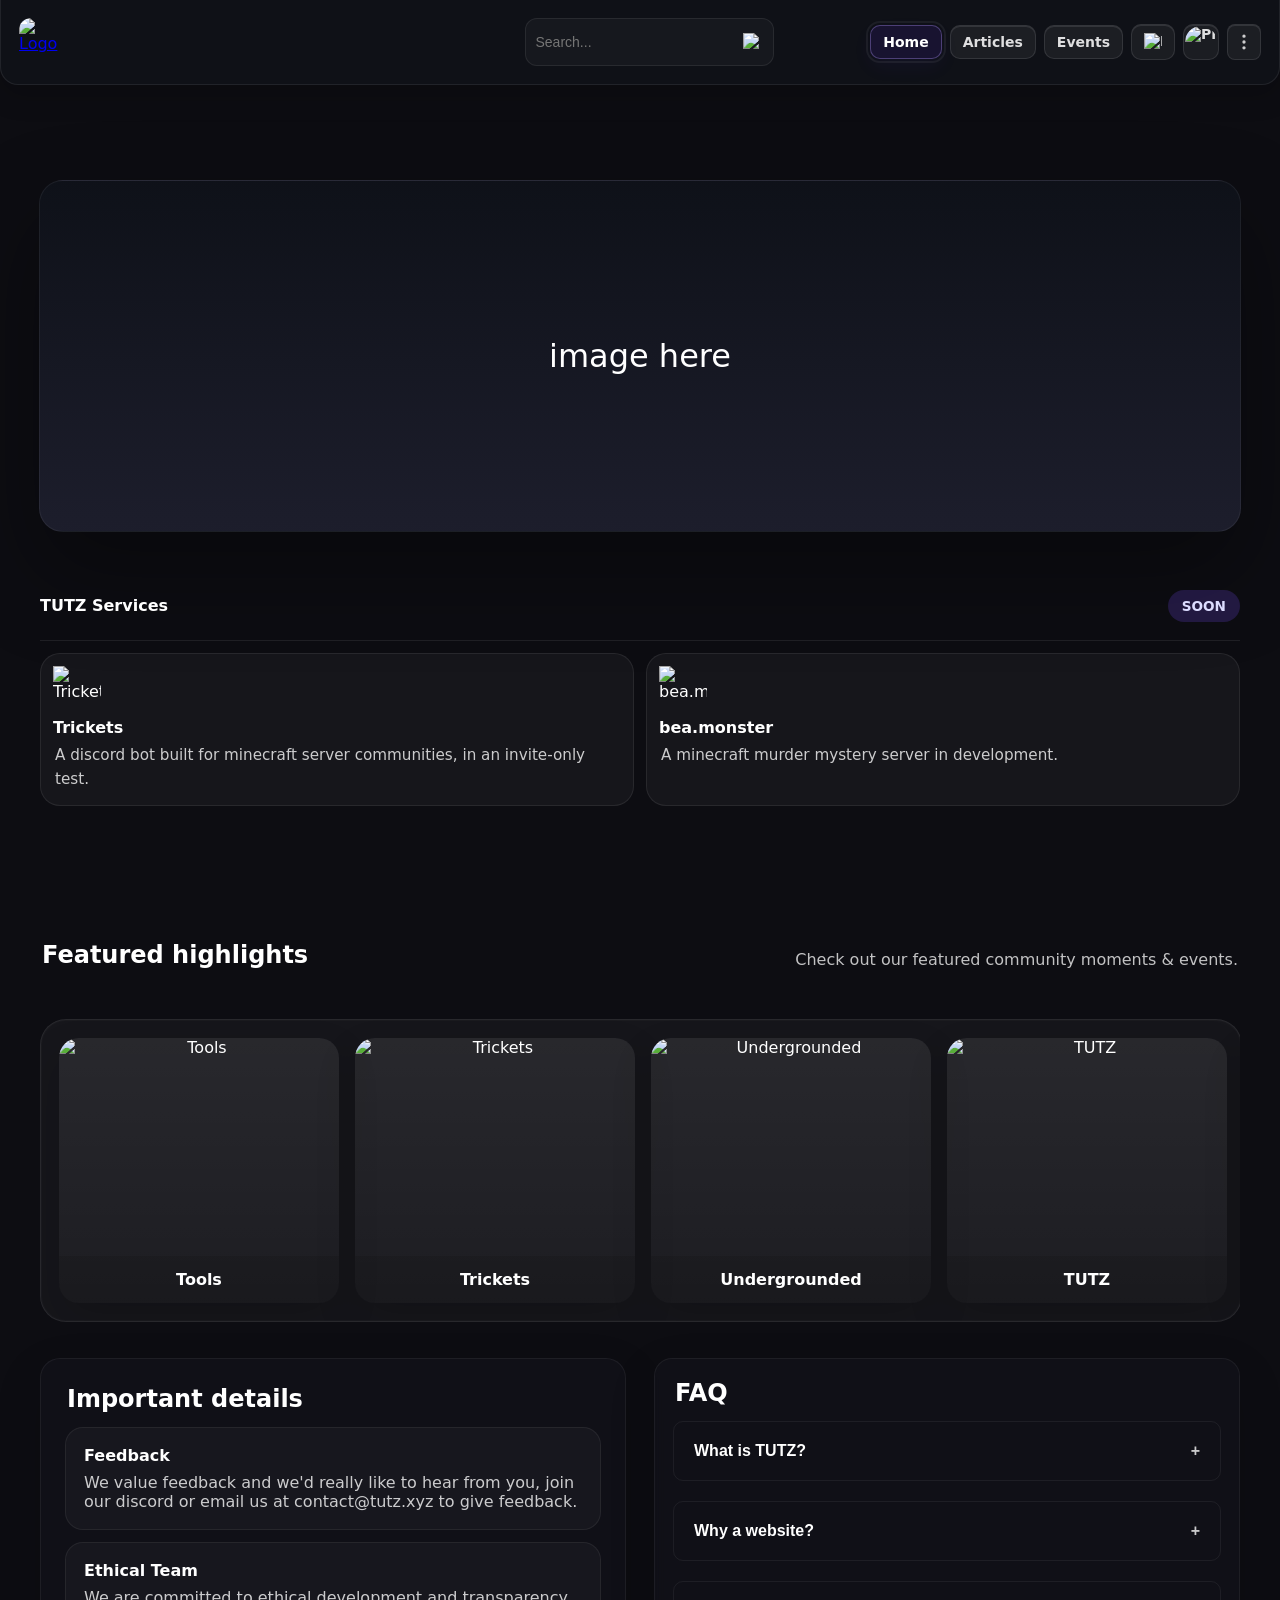
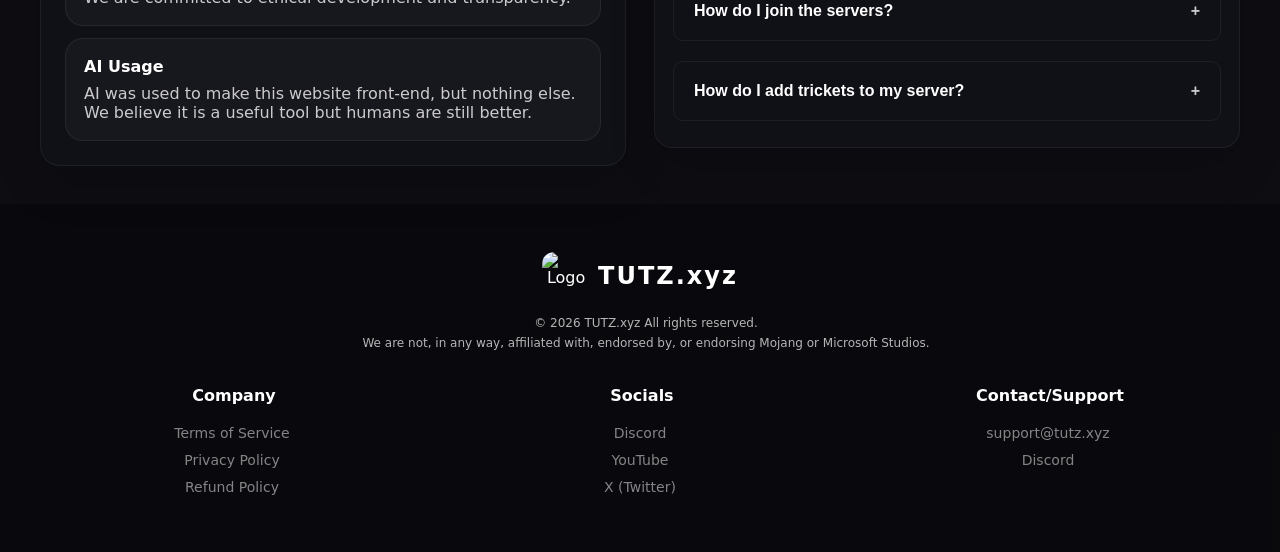
==== commit bc9b29ba: "refactor: cleanup nav & minor visual changes" ====
--- a/index.html
+++ b/index.html
@@ -26,58 +26,59 @@
 </head>
 <body class="light-mode">
   <div id="app">
-    <nav class="nav"><button type="button" class="mobile-nav-toggle" aria-label="Toggle navigation" aria-expanded="false"><span></span><span></span><span></span></button>
-        <div class="navbar-left">
-          <a class="nav-brand" href="index.html"><img class="site-logo" src="https://placehold.co/48x48" alt="Logo"></a>
-        </div>
-          <div class="navbar-center">
-            <div class="search-bar nav-search" style="width: 100%; gap: 8px; padding: 8px;">
-                  <input id="nav-search" type="text" placeholder="Search..." aria-label="Search">
-                  <button id="nav-search-btn" aria-label="Search">
-                    <img width="18" height="18" src="https://placehold.co/18x18" alt="Search" aria-hidden="true"></img>
-                  </button>
-            <div id="nav-search-dropdown" class="search-dropdown hidden">
-        <div class="search-dropdown-content">
-          <div class="search-tab-list">
-            <button type="button" class="search-tab-button active" data-search-type="all">All</button>
-            <button type="button" class="search-tab-button" data-search-type="articles">Articles</button>
-            <button type="button" class="search-tab-button" data-search-type="tools">Tools</button>
-            <button type="button" class="search-tab-button" data-search-type="users">Users</button>
-            <button type="button" class="search-tab-button" data-search-type="wiki">Wiki</button>
-          </div>
-          <div id="search-dropdown-results" class="search-dropdown-results">
-            <div class="muted" style="padding: 20px; text-align: center;">Type to search...</div>
-          </div>
-        </div>
-      </div></div>
-          </div>
-          <div class="navbar-right">
-            <div class="nav-links">
-              <a class="nav-link active" href="index.html">Home</a>
-              <a class="nav-link" href="articles.html">Articles</a>
-              <a class="nav-link" href="extras.html">Events</a>
-            </div>
-
-            <div class="auth-buttons">
-              <a href="/auth/discord" class="nav-link" id="login-btn" title="Login with Discord" style="display: flex;">
-                <img width="18" height="18" src="https://placehold.co/18x18" alt="Discord" aria-hidden="true"></img>
-              <span class="auth-text">Login</span></a>
-              <a href="/logout" class="nav-link" id="logout-btn" style="display:none;" title="Logout">
-                <img width="18" height="18" src="https://placehold.co/18x18" alt="Logout" aria-hidden="true"></img>
-              <span class="auth-text">Logout</span></a>
-              <a href="/profile" class="nav-link" id="profile-btn" style="padding: 1px; display: none; margin-right: 31.33px;" title="Profile">
-                <img id="nav-profile-avatar" src="" alt="Profile" style="width: 32px;height: 32px;border-radius: 50%;">
-              <span class="auth-text">Profile</span></a>
-            </div>
-            <div class="nav-extras-menu"><button type="button" class="nav-extras-toggle" aria-label="More options" aria-expanded="false">
-        <svg width="20" height="20" viewBox="0 0 24 24" fill="none" stroke="currentColor" stroke-width="2" aria-hidden="true">
-          <circle cx="12" cy="5" r="1"></circle>
-          <circle cx="12" cy="12" r="1"></circle>
-          <circle cx="12" cy="19" r="1"></circle>
-        </svg>
-      </button>
-          </div>
-        </nav>
+  <nav class="nav">
+    <button type="button" class="mobile-nav-toggle" aria-label="Toggle navigation" aria-expanded="false"><span></span><span></span><span></span></button>
+    <div class="navbar-left">
+        <a class="nav-brand" href="index.html"><img class="site-logo" src="https://placehold.co/48x48" alt="Logo"></a>
+    </div>
+    <div class="navbar-center">
+        <div class="search-bar nav-search" style="width: 100%; gap: 8px; padding: 8px;">
+          <input id="nav-search" type="text" placeholder="Search..." aria-label="Search">
+          <button id="nav-search-btn" aria-label="Search">
+          <img width="18" height="18" src="https://placehold.co/18x18" alt="Search" aria-hidden="true"></img>
+          </button>
+          <div id="nav-search-dropdown" class="search-dropdown hidden">
+              <div class="search-dropdown-content">
+                <div class="search-tab-list">
+                    <button type="button" class="search-tab-button active" data-search-type="all">All</button>
+                    <button type="button" class="search-tab-button" data-search-type="articles">Articles</button>
+                    <button type="button" class="search-tab-button" data-search-type="tools">Tools</button>
+                    <button type="button" class="search-tab-button" data-search-type="users">Users</button>
+                    <button type="button" class="search-tab-button" data-search-type="wiki">Wiki</button>
+                </div>
+                <div id="search-dropdown-results" class="search-dropdown-results">
+                    <div class="muted" style="padding: 20px; text-align: center;">Type to search...</div>
+                </div>
+              </div>
+          </div>
+        </div>
+    </div>
+    <div class="navbar-right">
+    <div class="nav-links">
+    <a class="nav-link active" href="index.html">Home</a>
+    <a class="nav-link" href="articles.html">Articles</a>
+    <a class="nav-link" href="extras.html">Events</a>
+    <div class="auth-buttons">
+        <a href="/auth/discord" class="nav-link" id="login-btn" title="Login with Discord" style="display: none;">
+        <img width="18" height="18" src="https://placehold.co/18x18" alt="Discord" aria-hidden="true">
+        <span class="auth-text">Login</span></a>
+        <a href="/logout" class="nav-link" id="logout-btn" title="Logout">
+        <img width="18" height="18" src="https://placehold.co/18x18" alt="Logout" aria-hidden="true">
+        <span class="auth-text">Logout</span></a>
+        <a href="/profile" class="nav-link" id="profile-btn" style="padding: 1px;" title="Profile">
+        <img id="nav-profile-avatar" src="https://cdn.discordapp.com/avatars/393075976470396928/2879d44138a83c7f04bb18bfc1fa1329.png?size=64" alt="Profile" style="width: 32px;height: 32px;border-radius: 50%;">
+        <span class="auth-text">Profile</span></a>
+    </div>
+    <div class="nav-extras-menu">
+        <button type="button" class="nav-extras-toggle" aria-label="More options" aria-expanded="false">
+          <svg width="20" height="20" viewBox="0 0 24 24" fill="none" stroke="currentColor" stroke-width="2" aria-hidden="true">
+              <circle cx="12" cy="5" r="1"></circle>
+              <circle cx="12" cy="12" r="1"></circle>
+              <circle cx="12" cy="19" r="1"></circle>
+          </svg>
+        </button>
+    </div>
+  </nav>
 
     <main class="main">
       <section id="hero-splash" class="splash">
--- a/style.css
+++ b/style.css
@@ -341,10 +341,6 @@
   align-items: center;
   justify-content: flex-end;
   gap: 8px;
-  flex-wrap: nowrap;
-  min-width: 0;
-  width: 100%;
-  height: 36px;
 }
 .nav-link {
   color: rgba(255, 255, 255, 0.86);
@@ -370,23 +366,13 @@
   background: rgba(122, 75, 255, 0.24);
   border-color: rgba(180, 151, 255, 0.34);
 }
-.nav-extras-menu {
-  position: relative;
-  margin: 8px;
-  margin-left: 12px;
+.nav-extras-toggle {
   height: 36px;
-  width: 36px;
-}
-.nav-extras-toggle {
-  background: transparent;
-  border: 0;
-  padding: 8px 12px;
-  height: 36px;
   color: var(--muted);
   cursor: pointer;
   display: flex;
   align-items: center;
-  justify-content: center;
+  justify-content: end;
   border-radius: 8px;
   transition: all 0.12s;
 }
@@ -2580,12 +2566,8 @@
 }
 .auth-buttons {
   display: flex;
-  align-items: center;
-  flex-wrap: nowrap;
+  justify-items: end;
   gap: 8px;
-  min-width: 0;
-  margin: 8px;
-  height: 36px;
 }
 .browse-page {
   width: 100%;
@@ -3014,7 +2996,7 @@
 
   .mobile-nav-toggle {
     display: inline-flex;
-    grid-column: 1;
+    grid-column: 3;
     grid-row: 1;
   }
 
@@ -3399,8 +3381,7 @@
   color: var(--text-primary);
 }
 
-  .auth-buttons .nav-link { width: auto; padding: 12px; background: rgba(255, 255, 255, 0.05); border: 1px solid rgba(255, 255, 255, 0.1); }
-}
+  .auth-buttons .nav-link {background: rgba(255, 255, 255, 0.05);border: 1px solid rgba(255, 255, 255, 0.1);}
 
 /* Desktop hiding */
 .auth-text { display: none; }
